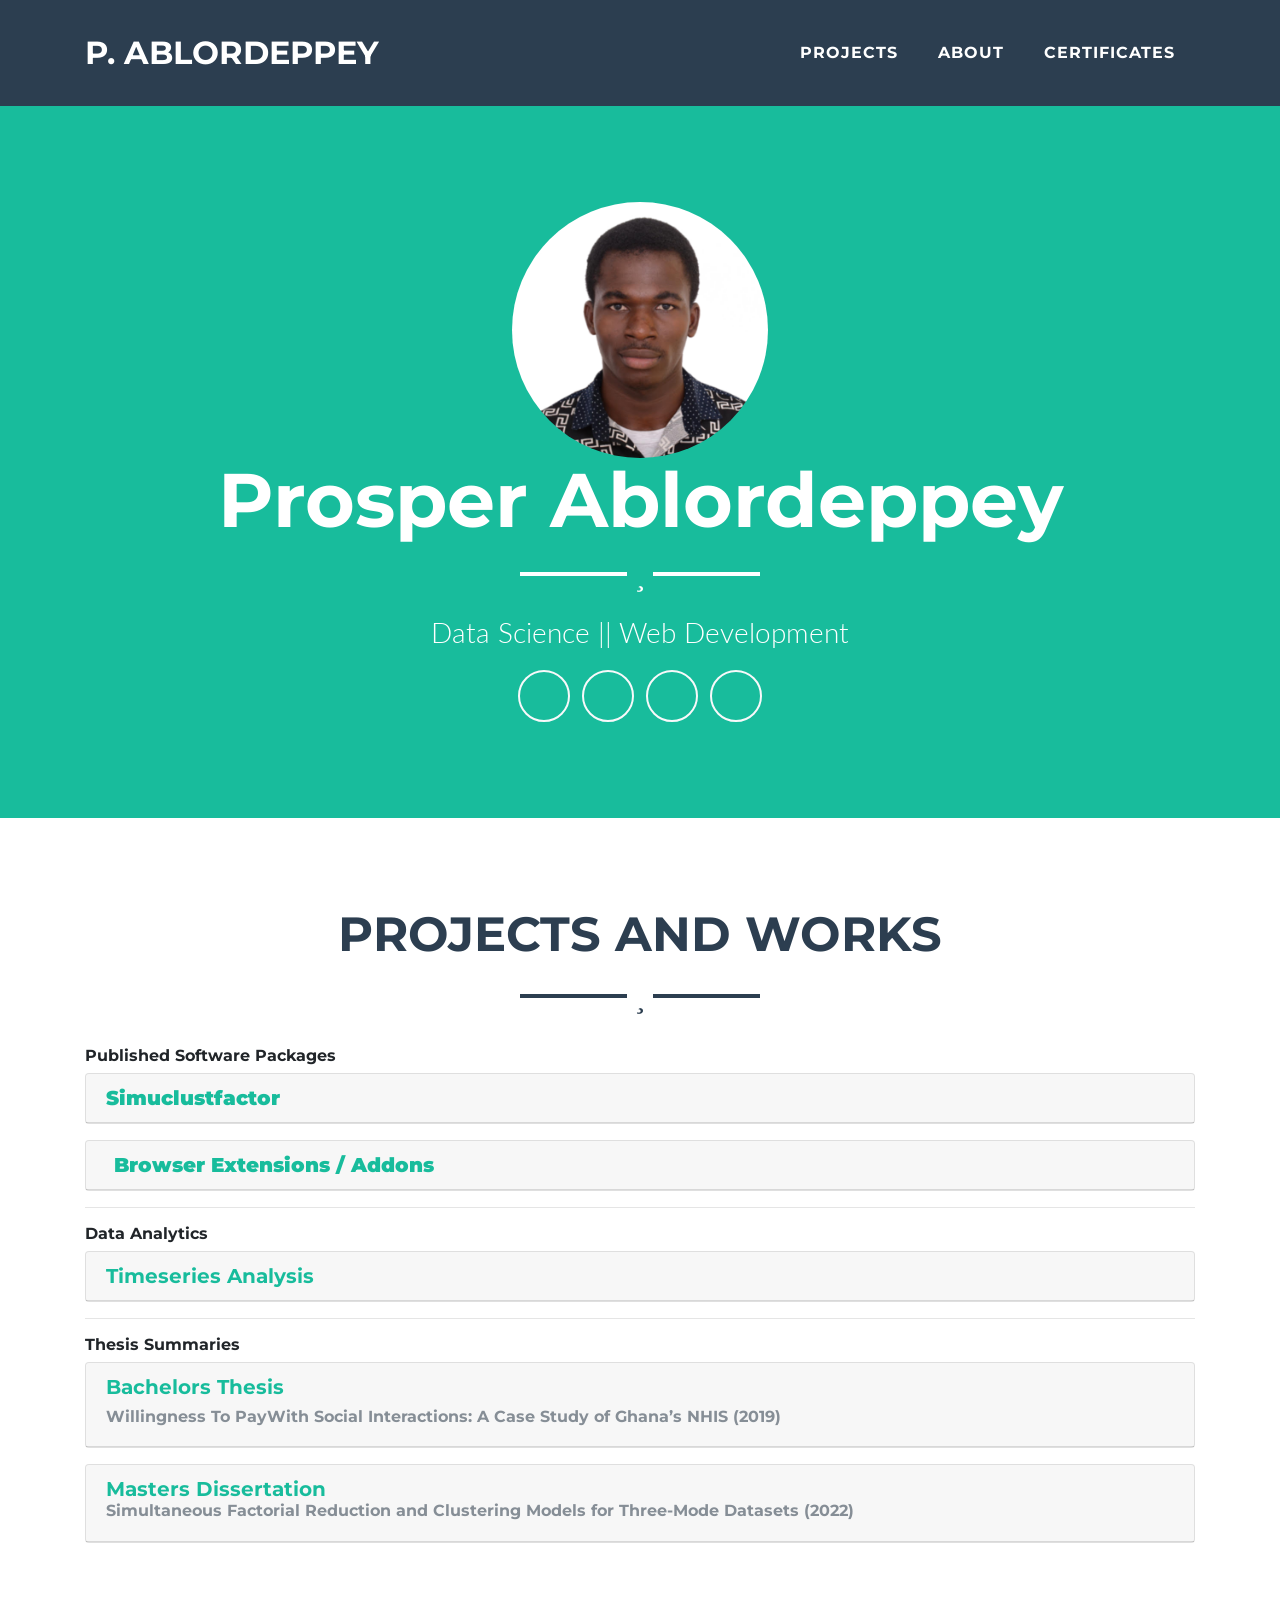
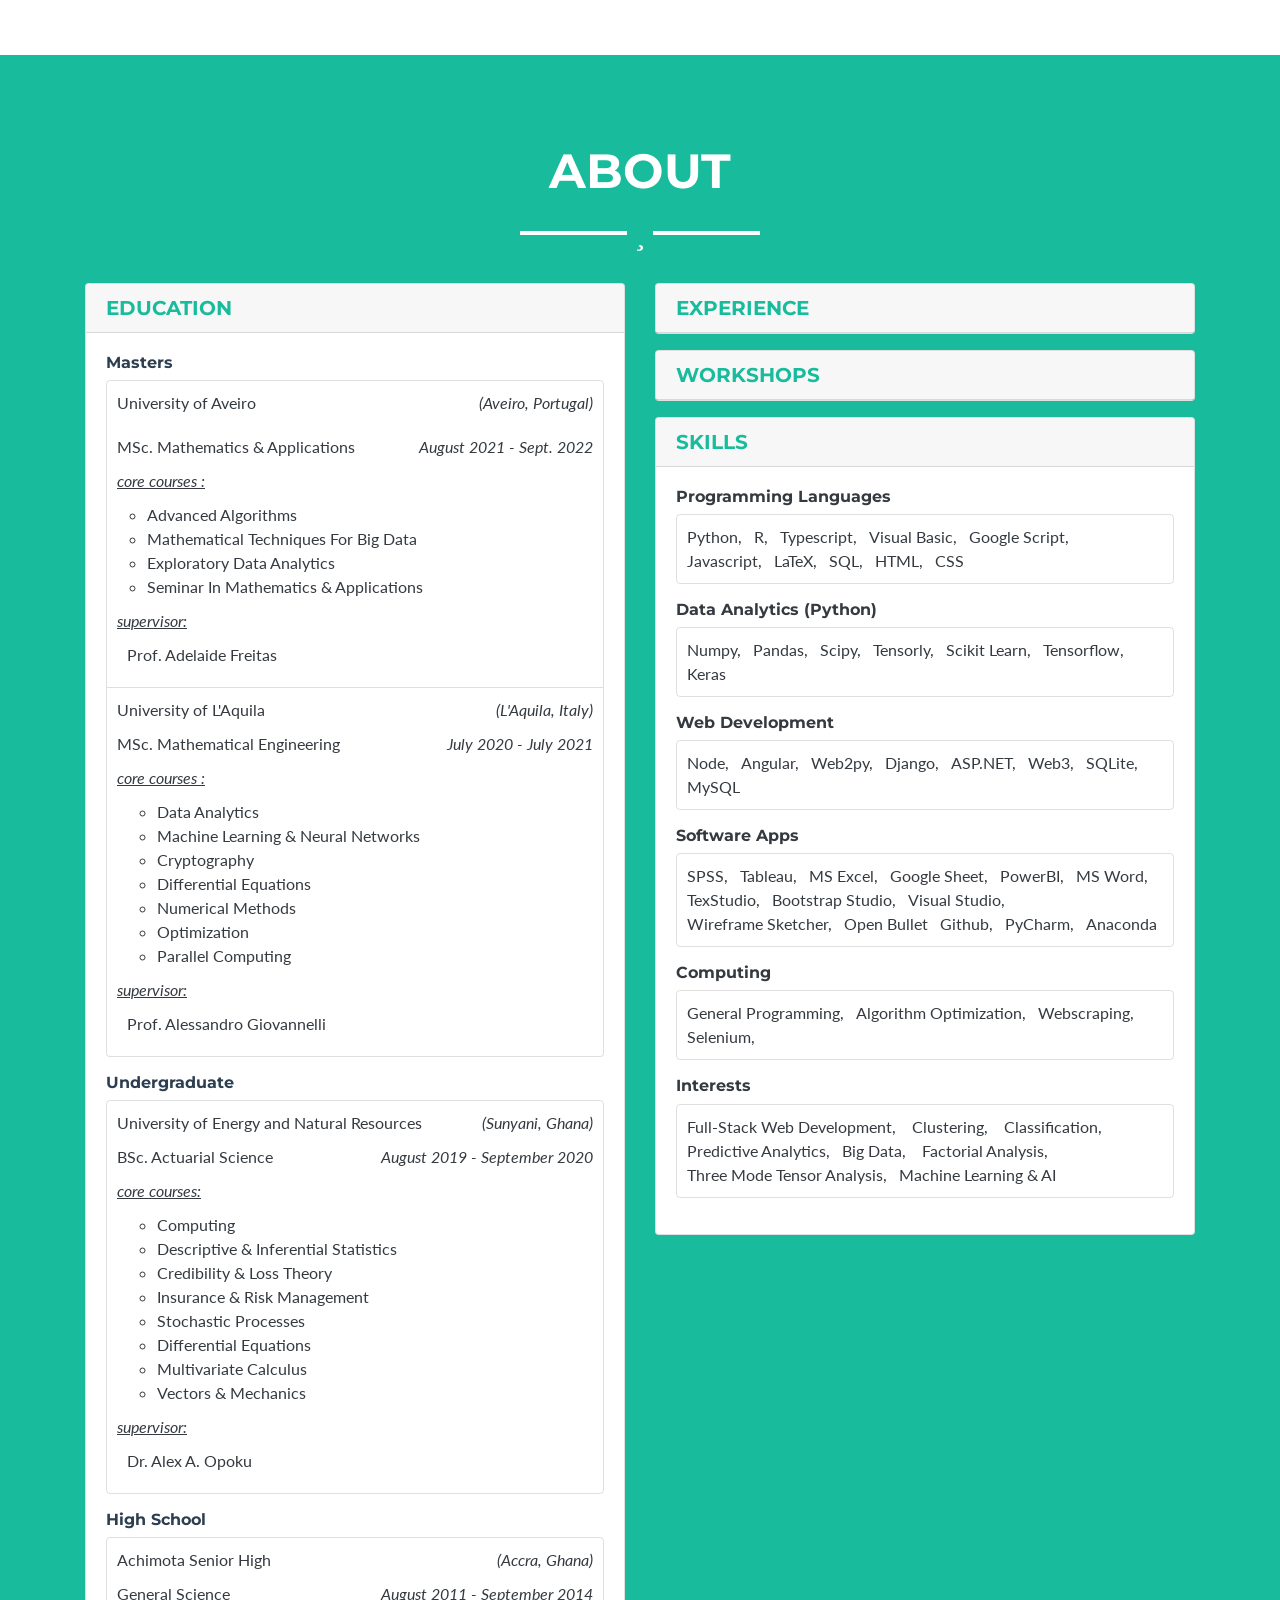
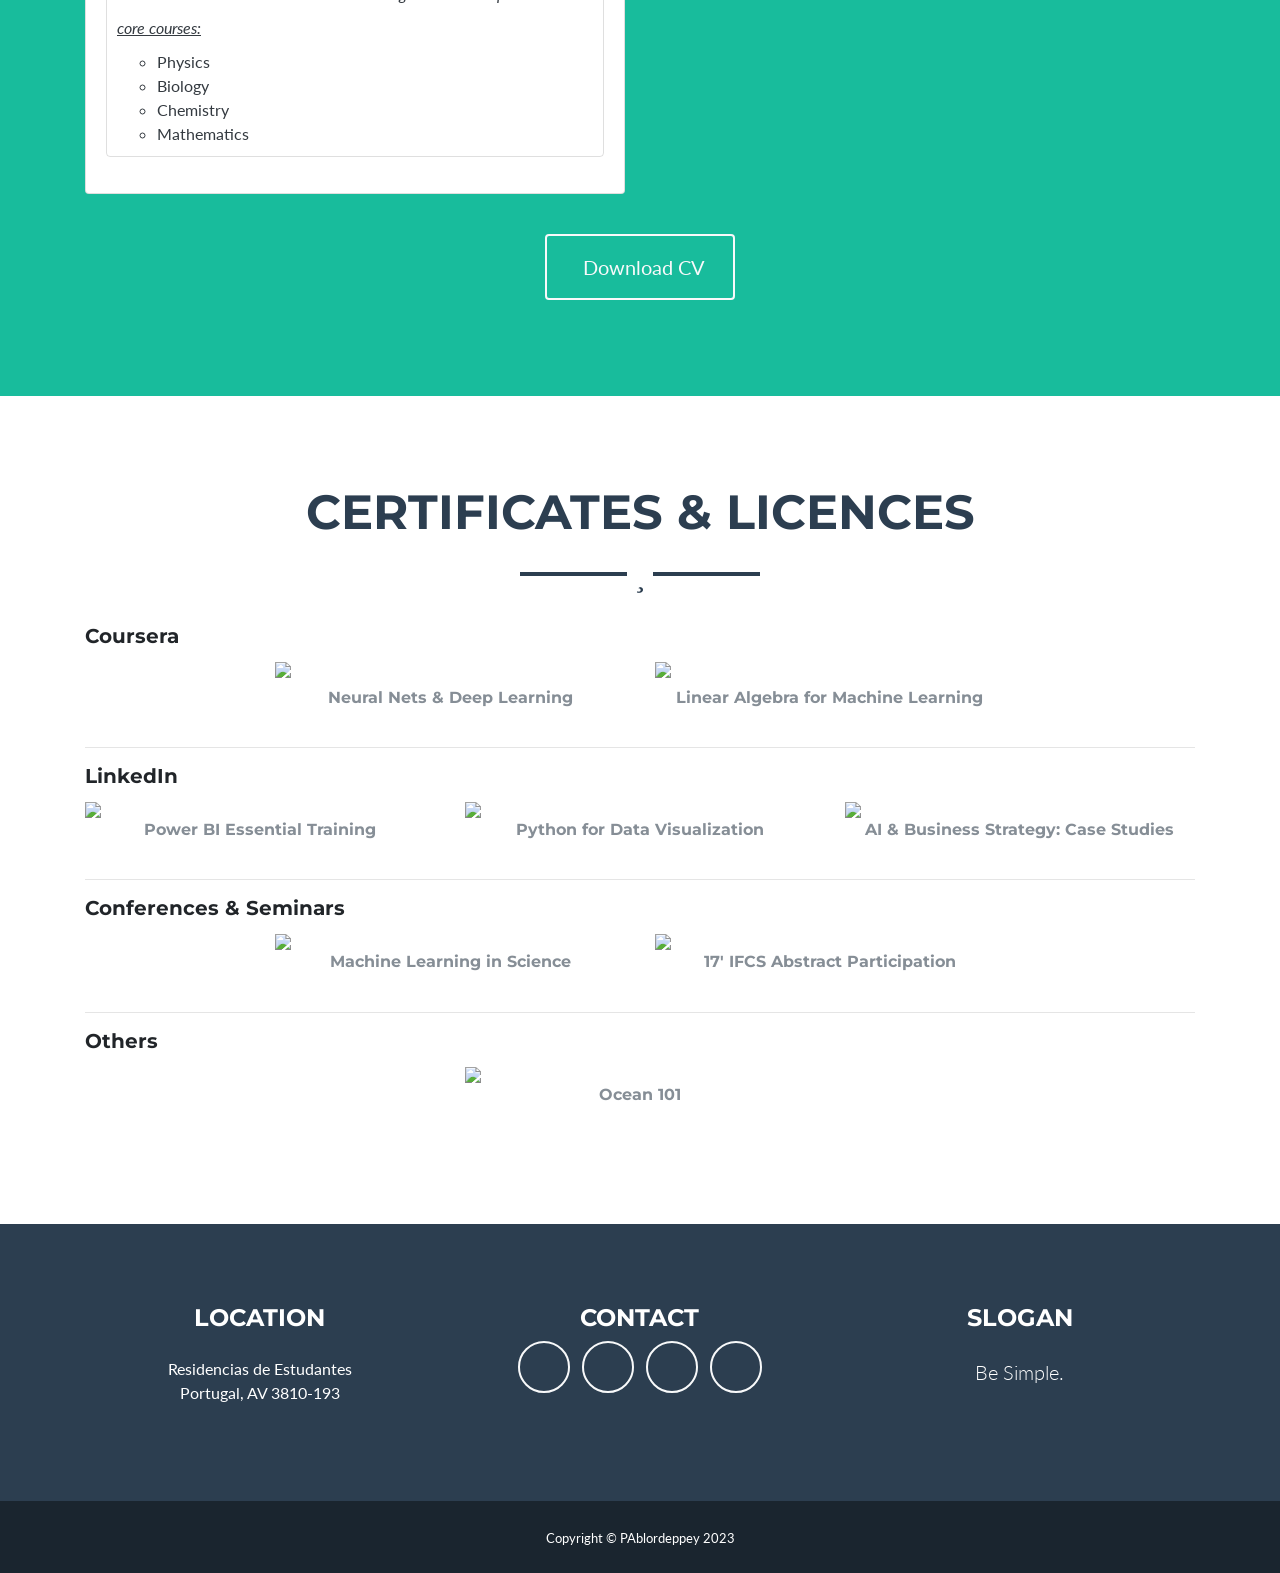
==== docs/index.html @ 934b68da "upd: published software packages" ====
<!DOCTYPE html>
<html>

<head>
    <meta charset="utf-8">
    <meta name="viewport" content="width=device-width, initial-scale=1.0, shrink-to-fit=no">
    <title>Prosper Ablordeppey</title>
    <meta name="google-site-verification" content="7BHkm_EluMorPndP0sNLq1JnyNYSDUM0aAJx8eoUqjM">
    <meta name="twitter:image" content="assets/img/profile-pic.jpg">
    <meta name="twitter:description" content="Check out my profile page for more information about me.">
    <meta name="description" content="Check out my profile page for more information about me.">
    <meta name="twitter:title" content="Prosper Ablordeppey">
    <meta property="og:image" content="assets/img/profile-pic.jpg">
    <link rel="icon" type="image/png" sizes="16x16" href="assets/img/favicons/16x16.png">
    <link rel="icon" type="image/png" sizes="32x32" href="assets/img/favicons/32x32.png">
    <link rel="stylesheet" href="assets/bootstrap/css/bootstrap.min.css">
    <link rel="stylesheet" href="https://fonts.googleapis.com/css?family=Montserrat:400,700">
    <link rel="stylesheet" href="https://fonts.googleapis.com/css?family=Lato:400,700,400italic,700italic">
    <link rel="stylesheet" href="assets/fonts/font-awesome.min.css">
</head>

<body id="page-top">
    <nav class="navbar navbar-light navbar-expand-lg fixed-top bg-secondary text-uppercase" id="mainNav">
        <div class="container"><a class="navbar-brand js-scroll-trigger" href="#page-top">P. ablordeppey</a><button
                data-toggle="collapse" data-target="#navbarResponsive"
                class="navbar-toggler text-white bg-primary navbar-toggler-right text-uppercase rounded"
                aria-controls="navbarResponsive" aria-expanded="false" aria-label="Toggle navigation"><i
                    class="fa fa-bars"></i></button>
            <div class="collapse navbar-collapse" id="navbarResponsive">
                <ul class="navbar-nav ml-auto">
                    <li class="nav-item mx-0 mx-lg-1"><a class="nav-link py-3 px-0 px-lg-3 rounded js-scroll-trigger"
                            href="#works_projects">projects</a></li>
                    <li class="nav-item mx-0 mx-lg-1"><a class="nav-link py-3 px-0 px-lg-3 rounded js-scroll-trigger"
                            href="#about">About</a></li>
                    <li class="nav-item mx-0 mx-lg-1"><a class="nav-link py-3 px-0 px-lg-3 rounded js-scroll-trigger"
                            href="#certificates_licences">Certificates</a></li>
                </ul>
            </div>
        </div>
    </nav>
    <header class="text-center text-white bg-primary masthead">
        <div class="container"><img class="flex-shrink-1" src="assets/img/profile-pic.jpg"
                style="border-radius: 155px;width: 256px;height: 256px;margin: 0px;">
            <h1 style="padding-top: 10px;">Prosper Ablordeppey</h1>
            <hr class="star-light">
            <h2 class="font-weight-light mb-0">Data Science || Web Development</h2>
            <ul class="list-inline" style="margin-bottom: 0px;margin-top: 20px;">
                <li class="list-inline-item"><a class="btn btn-outline-light text-center btn-social rounded-circle"
                        role="button" href="https://github.com/prablordeppey" target="_blank"><i
                            class="fa fa-github fa-fw"></i></a></li>
                <li class="list-inline-item"><a class="btn btn-outline-light text-center btn-social rounded-circle"
                        role="button" href="https://stackoverflow.com/users/11210111/prosper-ablordeppey"
                        target="_blank"><i class="fa fa-stack-overflow fa-fw"></i></a></li>
                <li class="list-inline-item"><a class="btn btn-outline-light text-center btn-social rounded-circle"
                        role="button" href="https://www.linkedin.com/in/prosper-ablordeppey-67665aa5/"
                        target="_blank"><i class="fa fa-linkedin-square fa-fw"></i></a></li>
                <li class="list-inline-item"><a class="btn btn-outline-light text-center btn-social rounded-circle"
                        role="button" href="https://wa.me/+233539419091" target="_blank"><i
                            class="fa fa-whatsapp fa-fw"></i></a></li>
            </ul>
        </div>
    </header>
    <section id="works_projects" class="works_projects">
        <div class="container">
            <h2 class="text-uppercase text-center text-secondary">Projects and works</h2>
            <hr class="star-dark mb-5">
            <div>
                <h6>Published Software Packages</h6>
                <div role="tablist" id="published-software-packages">
                    <div class="card mb-3">
                        <div class="card-header" role="tab">
                            <h5 class="mb-0"><a data-toggle="collapse" aria-expanded="false"
                                    aria-controls="published-software-packages .item-1"
                                    href="#published-software-packages .item-1"><strong>Simuclustfactor</strong><br></a>
                            </h5>
                        </div>
                        <div class="collapse item-1" role="tabpanel" data-parent="#published-software-packages">
                            <div class="card-body">
                                <div class="row" style="height: auto;width: auto;">
                                    <div class="col">
                                        <p class="text-justify">The package implements two iterative techniques called
                                            T3Clus and 3Fkmeans, aimed at simultaneously clustering objects and a
                                            factorial dimensionality reduction of variables and occasions on three-mode
                                            datasets developed by
                                            \(\href{https://doi.org/10.1007/s00357-007-0006-x}{\text{Vichi et. al}}\) in
                                            2007. Also, we provide a convex combination of these two simultaneous
                                            procedures called CT3Clus and based on a hyperparameter \(\alpha\) (\(\alpha
                                            \in [0,1]\), with 3FKMeans for \(\alpha=0\) and T3Clus for \(\alpha=1\)) was
                                            also developed in
                                            \(\href{https://doi.org/10.1007/s00357-007-0006-x}{\text{Vichi et. al}}\).
                                            Furthermore, we implemented the traditional tandem procedures of T3Clus
                                            (TWCFTA) and 3FKMeans (TWFCTA) for sequential clustering-factorial
                                            decomposition (TWCFTA), and vice-versa (TWFCTA) proposed by
                                            \(\href{https://doi.org/10.1007/978-3-642-79999-0_1}{\text{P. Arabie and L.
                                            Hubert}}\) in 1996.<br></p>
                                    </div>
                                    <div class="col">
                                        <div class="table-responsive">
                                            <table class="table">
                                                <thead>
                                                    <tr>
                                                        <th>source codes</th>
                                                        <th>publication</th>
                                                    </tr>
                                                </thead>
                                                <tbody>
                                                    <tr>
                                                        <td><a href="https://github.com/prablordeppey/simuclustfactor-python"
                                                                target="_blank">Python (Github)</a></td>
                                                        <td><a href="https://pypi.org/project/simuclustfactor/"
                                                                target="_blank">PyPI</a></td>
                                                    </tr>
                                                    <tr>
                                                        <td><a href="https://github.com/prablordeppey/simuclustfactor-r"
                                                                target="_blank">R (Github)</a></td>
                                                        <td><a href="https://cran.r-project.org/web/packages/simuclustfactor/index.html"
                                                                target="_blank">R-CRAN</a></td>
                                                    </tr>
                                                </tbody>
                                            </table>
                                        </div>
                                    </div>
                                </div>
                            </div>
                        </div>
                    </div>
                    <div class="card mb-3">
                        <div class="card-header" role="tab">
                            <h5 class="mb-0">
                                <a data-toggle="collapse" aria-expanded="false"
                                    aria-controls="published-software-packages-addons .item-2"
                                    href="#published-software-packages .item-2">
                                    <strong><i class="fa fa-plug mr-2"></i>Browser Extensions / Addons</strong>
                                </a>
                            </h5>
                        </div>
                        <div class="collapse item-2" role="tabpanel" data-parent="#published-software-packages"
                            id="published-software-packages-addons .item-2">
                            <div class="card-body">
                                <div class="row" style="height: auto;width: auto;">
                                    <!-- Branding and Technical Description -->
                                    <div class="col-lg-7">
                                        <p class="text-justify">
                                            As the creator of <strong>The Addon Forge</strong>, I design and develop
                                            high‑performance browser extensions focused on web automation, productivity
                                            enhancement, and media extraction. The brand emphasizes clean engineering,
                                            user‑centered design, and seamless cross‑browser compatibility.
                                        </p>

                                        <p class="text-justify">
                                            My published extensions enable efficient downloading of product videos and
                                            media assets from major e‑commerce platforms such as Alibaba and AliExpress,
                                            with upcoming releases expanding into YouTube media extraction and
                                            additional workflow optimization tools. All extensions are actively
                                            maintained, performance‑optimized, and built using modern JavaScript and
                                            WebExtension APIs.
                                        </p>

                                        <div class="mt-3 p-3 bg-light rounded">
                                            <h6 class="text-secondary text-uppercase">Core Technical Highlights</h6>
                                            <ul class="mb-0">
                                                <li>Native WebExtension API compatibility (Chrome, Firefox, Edge)</li>
                                                <li>Optimized DOM parsing for high‑volume product pages</li>
                                                <li>Secure media detection using request interception and content
                                                    scripts</li>
                                                <li>Lightweight architecture ensuring minimal browser overhead</li>
                                                <li>Planned support for audio/video transcoding for YouTube downloader
                                                </li>
                                            </ul>
                                        </div>
                                    </div>

                                    <!-- Table of Published and Upcoming Tools -->
                                    <div class="col-lg-5 mt-4 mt-lg-0">
                                        <div class="table-responsive">
                                            <table class="table table-bordered table-striped">
                                                <thead class="thead-dark">
                                                    <tr>
                                                        <th><i class="fa fa-code mr-1"></i>Source Codes</th>
                                                        <th><i class="fa fa-cloud-upload mr-1"></i>Publication</th>
                                                    </tr>
                                                </thead>
                                                <tbody>

                                                    <!-- Alibaba -->
                                                    <tr>
                                                        <td>
                                                            <a href="https://github.com/theaddonforge/alibaba-media-downloader"
                                                                target="_blank">
                                                                Alibaba Media Downloader
                                                            </a>
                                                        </td>
                                                        <td>
                                                            <a href="https://chromewebstore.google.com/detail/alibaba-media-downloader/opbecmocliofeeooopdodcneelbconmp?authuser=0&hl=en-GB"
                                                                target="_blank">Chrome Web Store</a><br>
                                                            <a href="https://addons.mozilla.org/en-US/firefox/addon/alibaba-media-downloader-pro/"
                                                                target="_blank">Firefox
                                                                Add‑ons</a>
                                                        </td>
                                                    </tr>

                                                    <!-- AliExpress -->
                                                    <tr>
                                                        <td>
                                                            <a href="https://github.com/theaddonforge/aliexpress-media-downloader"
                                                                target="_blank">
                                                                AliExpress Media Downloader
                                                            </a>
                                                        </td>
                                                        <td>
                                                            <a href="https://chromewebstore.google.com/detail/aliexpress-media-downloader/opbecmocliofeeooopdodcneelbconmp?authuser=0&hl=en-GB"
                                                                target="_blank">Chrome Web Store</a><br>
                                                            <a href="https://addons.mozilla.org/en-US/firefox/addon/aliexpress-media-downloader-pro/"
                                                                target="_blank">Firefox
                                                                Add‑ons</a>
                                                        </td>
                                                    </tr>

                                                    <!-- YouTube Channel -->
                                                    <tr>
                                                        <td>
                                                            <a href="https://www.youtube.com/@theaddonforge"
                                                                target="_blank">
                                                                The Addon Forge YouTube Channel
                                                            </a>
                                                        </td>
                                                        <td>
                                                            Tutorials, Demonstrations, Release Notes </td>
                                                    </tr>

                                                    <!-- YouTube Music Downloader -->
                                                    <tr>
                                                        <td>
                                                            <a href="https://github.com/theaddonforge/youtube-music-downloader"
                                                                target="_blank">
                                                                YouTube Music Video Downloader
                                                            </a>
                                                        </td>
                                                        <td>
                                                            <span class="badge badge-warning p-2">Upcoming
                                                                Release</span>
                                                        </td>
                                                    </tr>

                                                </tbody>
                                            </table>
                                        </div>
                                    </div>

                                </div>
                            </div>
                        </div>
                    </div>
                </div>
            </div>
            <hr>
            <div>
                <h6>Data Analytics</h6>
                <div role="tablist" id="data-analytics-timeseries">
                    <div class="card mb-3">
                        <div class="card-header" role="tab">
                            <h5 class="mb-0"><a data-toggle="collapse" aria-expanded="false"
                                    aria-controls="data-analytics-timeseries .item-1"
                                    href="#data-analytics-timeseries .item-1">Timeseries Analysis</a></h5>
                        </div>
                        <div class="collapse item-1" role="tabpanel" data-parent="#data-analytics-timeseries">
                            <div class="card-body">
                                <div>
                                    <ul class="list-group">
                                        <li class="list-group-item">
                                            <h6 class="text-muted">Exploratory Data Analysis<br></h6>
                                            <ul>
                                                <li><a href="https://www.kaggle.com/prosperablordeppey/us-icecream-production-eda"
                                                        target="_blank">US Ice-cream Production</a></li>
                                            </ul>
                                            <ul>
                                                <li><a href="https://www.kaggle.com/prosperablordeppey/olympics-data-analytics"
                                                        target="_blank">Olympics 1865-2016</a></li>
                                            </ul>
                                        </li>
                                        <li class="list-group-item">
                                            <h6 class="text-muted">Components Decomposition<br></h6>
                                            <ul>
                                                <li><a href="https://www.kaggle.com/code/prosperablordeppey/us-icecream-decomposition"
                                                        target="_blank">US Ice-cream Production</a></li>
                                            </ul>
                                        </li>
                                        <li class="list-group-item">
                                            <h6 class="text-muted">Forecasting</h6>
                                            <ul>
                                                <li><a href="#">US Icecream Production</a></li>
                                            </ul>
                                        </li>
                                    </ul>
                                </div>
                            </div>
                        </div>
                    </div>
                </div>
            </div>
            <hr>
            <div>
                <h6>Thesis Summaries</h6>
                <div role="tablist" id="accordion-1">
                    <div class="card mb-3">
                        <div class="card-header" role="tab">
                            <h5 class="mb-0"><a data-toggle="collapse" aria-expanded="false"
                                    aria-controls="accordion-1 .item-1" href="#accordion-1 .item-1">Bachelors Thesis<h6>
                                    </h6>
                                    <h6 class="text-muted mb-2">Willingness To PayWith Social Interactions: A Case Study
                                        of Ghana’s NHIS (2019)</h6>
                                </a></h5>
                        </div>
                        <div class="collapse item-1" role="tabpanel" data-parent="#accordion-1">
                            <div class="card-body">
                                <p class="card-text" style="text-align: justify;">In this study, we conducted a case
                                    study on improving the National Health Insurance Scheme (NHIS) coverage in the
                                    Sunyani municipality. We used the Contingent Valuation Method (CVM), a technique for
                                    estimating the Willingness To Pay (WTP) for non-market goods, to determine
                                    individuals' willingness to pay for an extension of NHIS coverage. We also employed
                                    Binary Logit Regression analysis to identify factors that influence individuals'
                                    decisions to pay for an improved NHIS, and included a social interaction term in the
                                    model to measure the impact of other individuals' views on an individual's decision.
                                    Our research results showed that a majority of NHIS holders who purchase additional
                                    drugs when visiting a health facility were willing to pay for an extension of NHIS
                                    coverage. The most costly medical conditions for which respondents usually purchased
                                    additional drugs and were willing to pay an additional premium for inclusion in NHIS
                                    coverage were rehabilitation conditions (such as vision, hearing, and dental
                                    issues), cancer, and heart-related surgeries. On average, respondents were willing
                                    to pay no more than GH₵30.00 per year to cover these conditions. We recommended that
                                    policymakers or planners consider income, gender, and level of education when making
                                    NHIS coverage improvement decisions, as these variables were found to be the most
                                    significant in our model.<br></p>
                                <div><a href="https://www.linkedin.com/in/sarah-yeboah-manu/?originalSubdomain=uk"
                                        target="_blank" style="margin-right: 10px;">Team Member</a><a
                                        href="https://uenr.edu.gh/staff/alex-akwasi-opoku/" target="_blank"
                                        style="margin-right: 10px">Supervisor</a><a
                                        href="https://drive.google.com/uc?export=download&amp;id=1_JjvE6nDgbajILoT9UfdbUGPGIIoNYSP"
                                        target="_parent" style="margin-left: 0px;">File</a></div>
                            </div>
                        </div>
                    </div>
                    <div class="card mb-3">
                        <div class="card-header" role="tab">
                            <h5 class="mb-0"><a data-toggle="collapse" aria-expanded="false"
                                    aria-controls="accordion-1 .item-2" href="#accordion-1 .item-2">Masters Dissertation
                                    <h6 class="text-muted mb-2">Simultaneous Factorial Reduction and Clustering Models
                                        for Three-Mode Datasets (2022)<br></h6>
                                </a></h5>
                        </div>
                        <div class="collapse item-2" role="tabpanel" data-parent="#accordion-1">
                            <div class="card-body">
                                <p class="card-text" style="text-align: justify;">In this work, we developed and
                                    implemented five models, TWCFTA, TWFCTA, T3Clus, 3FKMeans, and CT3Clus, in the
                                    simuclustfactor packages in Python and R for the analysis of three-mode datasets.
                                    These models were proposed by
                                    \(\href{https://doi.org/10.1007/s00357-007-0006-x}{\text{Vichi et al.}}\) in 2007 as
                                    an alternative to traditional tandem models for simultaneously clustering objects
                                    and reducing the dimensionality of variables and occasions in three-mode datasets.
                                    T3Clus and 3Fkmeans are iterative techniques that apply the Tucker2 algorithm and
                                    K-means algorithm sequentially, while CT3Clus is a convex combination of these two
                                    methods with a hyperparameter alpha \((0 \leq \alpha \leq 1)\) that allows for the
                                    interpolation between the two. In contrast, tandem analysis only involves the
                                    sequential application of clustering and factorial methodologies. We tested these
                                    simultaneous models on synthetic and real datasets and found that they produced more
                                    well-separated clusters with higher cohesion within clusters, and were better at
                                    recovering object-cluster, variable/occasion-factor associations compared to the
                                    tandem models. The best results in terms of well-separated clusters with high
                                    cohesion within the clusters were obtained when the factorial analysis was
                                    prioritized, minimizing the within-cluster deviation of the component scores (i.e.
                                    WSS in the reduced space).<br></p>
                                <div><a href="https://www.ua.pt/pt/p/10310341" target="_blank"
                                        style="margin-right: 10px;">UA Supervisor</a><a
                                        href="https://www.disim.univaq.it/AlessandroGiovannelli" target="_blank"
                                        style="margin-right: 10px;">AQ Supervisor</a><a
                                        href="https://drive.google.com/uc?export=download&amp;id=1eJhpOVfNRimNqyYsYhewI2EMTD7rLQPf"
                                        target="_parent" style="margin-left: 0px;">File</a></div>
                            </div>
                        </div>
                    </div>
                </div>
            </div>
        </div>
    </section>
    <section class="text-white bg-primary mb-0" id="about">
        <div class="container">
            <h2 class="text-uppercase text-center text-white">About</h2>
            <hr class="star-light mb-5">
            <div class="row">
                <div class="col-12 col-lg-6">
                    <div role="tablist" id="accordion-3">
                        <div class="card mb-3">
                            <div class="card-header" role="tab">
                                <h5 class="mb-0"><a data-toggle="collapse" aria-expanded="true"
                                        aria-controls="accordion-3 .item-1" href="#accordion-3 .item-1">EDUCATION</a>
                                </h5>
                            </div>
                            <div class="collapse show item-1" role="tabpanel" data-parent="#accordion-3">
                                <div class="card-body">
                                    <div class="mb-3">
                                        <h6 class="text-secondary mb-2">Masters</h6>
                                        <ul class="list-group">
                                            <li class="list-group-item" style="background: transparent;padding: 0px;">
                                                <div style="padding: 10px;">
                                                    <div class="row">
                                                        <div class="col-12 col-sm-8">
                                                            <p class="text-dark" style="margin: 0px;">University of
                                                                Aveiro</p>
                                                        </div>
                                                        <div class="col d-sm-flex justify-content-sm-end">
                                                            <p class="text-dark"
                                                                style="margin: 0px;font-style: italic;">(Aveiro,
                                                                Portugal)</p>
                                                        </div>
                                                    </div>
                                                </div>
                                                <div style="padding: 10px;">
                                                    <div class="row">
                                                        <div class="col-12 col-sm-7">
                                                            <p class="text-dark" style="margin: 0px;">MSc. Mathematics
                                                                &amp; Applications</p>
                                                        </div>
                                                        <div class="col d-sm-flex justify-content-sm-end">
                                                            <p class="text-dark" style="margin: 0px;"><em>August 2021 -
                                                                    Sept. 2022</em></p>
                                                        </div>
                                                    </div>
                                                </div>
                                                <div>
                                                    <p class="text-dark" style="margin-bottom: 0px;margin-left: 10px;">
                                                        <em><span style="text-decoration: underline;">core courses
                                                                :</span></em>
                                                    </p>
                                                    <ul style="padding-top: 10px;">
                                                        <li class="text-dark">Advanced Algorithms</li>
                                                        <li class="text-dark">Mathematical Techniques For Big Data</li>
                                                        <li class="text-dark">Exploratory Data Analytics</li>
                                                        <li class="text-dark">Seminar In Mathematics &amp; Applications
                                                        </li>
                                                    </ul>
                                                </div>
                                                <div style="padding: 10px;">
                                                    <p class="text-dark" style="margin: 0px;"><em><span
                                                                style="text-decoration: underline;">supervisor:</span></em>
                                                    </p>
                                                    <div style="padding: 10px;"><a class="text-dark"
                                                            href="https://www.ua.pt/pt/p/10310341" target="_blank">Prof.
                                                            Adelaide Freitas</a></div>
                                                </div>
                                            </li>
                                            <li class="list-group-item" style="background: transparent;padding: 0px;">
                                                <div style="padding: 10px;">
                                                    <div class="row">
                                                        <div class="col-12 col-sm-8">
                                                            <p class="text-dark" style="margin: 0px;">University of
                                                                L'Aquila</p>
                                                        </div>
                                                        <div class="col d-sm-flex justify-content-sm-end">
                                                            <p class="text-dark"
                                                                style="margin: 0px;font-style: italic;">(L'Aquila,
                                                                Italy)</p>
                                                        </div>
                                                    </div>
                                                </div>
                                                <div style="padding: 10px;padding-top: 0px;">
                                                    <div class="row">
                                                        <div class="col-12 col-sm-7">
                                                            <p class="text-dark" style="margin: 0px;">MSc. Mathematical
                                                                Engineering</p>
                                                        </div>
                                                        <div class="col d-sm-flex justify-content-sm-end">
                                                            <p class="text-dark" style="margin: 0px;"><em>July 2020 -
                                                                    July 2021</em></p>
                                                        </div>
                                                    </div>
                                                </div>
                                                <div class="text-left" style="padding: 10px;padding-top: 0px;">
                                                    <p class="text-dark" style="margin-bottom: 0px;"><em><span
                                                                style="text-decoration: underline;">core courses
                                                                :</span></em></p>
                                                    <ul style="padding-top: 10px;">
                                                        <li class="text-dark">Data Analytics</li>
                                                        <li class="text-dark">Machine Learning &amp; Neural Networks
                                                        </li>
                                                        <li class="text-dark">Cryptography</li>
                                                        <li class="text-dark">Differential Equations</li>
                                                        <li class="text-dark">Numerical Methods</li>
                                                        <li class="text-dark">Optimization</li>
                                                        <li class="text-dark">Parallel Computing</li>
                                                    </ul>
                                                </div>
                                                <div style="padding: 10px;padding-top: 0px;">
                                                    <p class="text-dark" style="margin-bottom: 0px;"><em><span
                                                                style="text-decoration: underline;">supervisor:</span></em>
                                                    </p>
                                                    <div style="padding:10px"><a class="text-dark"
                                                            href="https://sites.lafayette.edu/giovannelli/"
                                                            target="_blank">Prof. Alessandro Giovannelli</a></div>
                                                </div>
                                            </li>
                                        </ul>
                                    </div>
                                    <div class="mb-3">
                                        <h6 class="text-secondary mb-2"
                                            style="color: var(--secondary);background: transparent;">Undergraduate</h6>
                                        <ul class="list-group">
                                            <li class="list-group-item" style="background: transparent;padding: 0px;">
                                                <div style="padding: 10px;">
                                                    <div class="row">
                                                        <div class="col-12 col-sm-8">
                                                            <p class="text-dark" style="margin: 0px;">University of
                                                                Energy and Natural Resources<br></p>
                                                        </div>
                                                        <div class="col d-sm-flex justify-content-sm-end">
                                                            <p class="text-dark"
                                                                style="font-style: italic;margin: 0px;">(Sunyani, Ghana)
                                                            </p>
                                                        </div>
                                                    </div>
                                                </div>
                                                <div style="padding: 10px;padding-top: 0px;">
                                                    <div class="row">
                                                        <div class="col-12 col-sm-6">
                                                            <p class="text-dark" style="margin: 0px;">BSc. Actuarial
                                                                Science</p>
                                                        </div>
                                                        <div class="col d-sm-flex justify-content-sm-end">
                                                            <p class="text-dark" style="margin: 0px;"><em>August 2019 -
                                                                    September 2020</em></p>
                                                        </div>
                                                    </div>
                                                </div>
                                                <div class="text-left" style="padding: 10px;padding-top: 0px;">
                                                    <p class="text-dark" style="margin: 0px;"><em><span
                                                                style="text-decoration: underline;">core
                                                                courses:</span></em></p>
                                                    <ul style="padding-top: 10px;">
                                                        <li class="text-dark">Computing</li>
                                                        <li class="text-dark">Descriptive &amp; Inferential
                                                            Statistics&nbsp;</li>
                                                        <li class="text-dark">Credibility &amp; Loss Theory</li>
                                                        <li class="text-dark">Insurance &amp; Risk Management</li>
                                                        <li class="text-dark">Stochastic Processes</li>
                                                        <li class="text-dark">Differential Equations</li>
                                                        <li class="text-dark">Multivariate Calculus</li>
                                                        <li class="text-dark">Vectors &amp; Mechanics</li>
                                                    </ul>
                                                </div>
                                                <div style="padding: 10px;padding-top: 0px;">
                                                    <p class="text-dark" style="margin: 0px;"><em><span
                                                                style="text-decoration: underline;">supervisor:</span></em>
                                                    </p>
                                                    <div style="padding: 10px;"><a class="text-dark"
                                                            href="https://uenr.edu.gh/staff/alex-akwasi-opoku/"
                                                            target="_blank">Dr. Alex A. Opoku</a></div>
                                                </div>
                                            </li>
                                        </ul>
                                    </div>
                                    <div class="mb-3">
                                        <h6 class="text-secondary mb-2"
                                            style="color: var(--secondary);background: transparent;">High School</h6>
                                        <ul class="list-group">
                                            <li class="list-group-item" style="background: transparent;padding: 0px;">
                                                <div style="padding: 10px;">
                                                    <div class="row">
                                                        <div class="col-12 col-sm-8">
                                                            <p class="text-dark" style="margin: 0px;">Achimota Senior
                                                                High</p>
                                                        </div>
                                                        <div class="col d-sm-flex justify-content-sm-end">
                                                            <p class="text-dark"
                                                                style="margin: 0px;font-style: italic;">(Accra, Ghana)
                                                            </p>
                                                        </div>
                                                    </div>
                                                </div>
                                                <div style="padding: 10px;padding-top: 0px;">
                                                    <div class="row">
                                                        <div class="col-12 col-sm-6">
                                                            <p class="text-dark" style="margin: 0px;">General Science
                                                            </p>
                                                        </div>
                                                        <div class="col d-sm-flex justify-content-sm-end">
                                                            <p class="text-dark"
                                                                style="margin: 0px;margin-bottom: 0px;"><em>August 2011
                                                                    - September 2014</em></p>
                                                        </div>
                                                    </div>
                                                </div>
                                                <div style="padding: 10px;padding-top: 0px;">
                                                    <p class="text-dark" style="margin-bottom: 0px"><em><span
                                                                style="text-decoration: underline;">core
                                                                courses:</span></em></p>
                                                    <ul style="padding-top: 10px;">
                                                        <li class="text-dark">Physics</li>
                                                        <li class="text-dark">Biology</li>
                                                        <li class="text-dark">Chemistry</li>
                                                        <li class="text-dark">Mathematics</li>
                                                    </ul>
                                                </div>
                                            </li>
                                        </ul>
                                    </div>
                                </div>
                            </div>
                        </div>
                    </div>
                </div>
                <div class="col">
                    <div role="tablist" id="accordion-4">
                        <div class="card mb-3">
                            <div class="card-header" role="tab">
                                <h5 class="mb-0"><a data-toggle="collapse" aria-expanded="false"
                                        aria-controls="accordion-4 .item-1" href="#accordion-4 .item-1">EXPERIENCE</a>
                                </h5>
                            </div>
                            <div class="collapse item-1" role="tabpanel" data-parent="#accordion-4">
                                <div class="card-body">
                                    <div class="mb-3">
                                        <h6 class="text-dark mb-2" style="background: transparent;">Python Software
                                            Foundation</h6>
                                        <ul class="list-group">
                                            <li class="list-group-item" style="background: transparent;padding: 0px;">
                                                <div style="padding: 10px;">
                                                    <div class="row">
                                                        <div class="col-12 col-sm-8">
                                                            <p class="text-dark" style="margin: 0px;">Python Software
                                                                Foundation (PSF)</p>
                                                        </div>
                                                        <div class="col d-sm-flex justify-content-sm-end"
                                                            style="font-style: italic;">
                                                            <p class="text-dark" style="margin: 0px;">(Sunyani, Ghana)
                                                            </p>
                                                        </div>
                                                    </div>
                                                </div>
                                                <div style="padding: 10px;padding-top: 0px;">
                                                    <div class="row">
                                                        <div class="col-12 col-sm-8">
                                                            <p class="text-dark" style="margin: 0px;">Team Lead</p>
                                                        </div>
                                                        <div class="col d-sm-flex justify-content-sm-end">
                                                            <p class="text-dark" style="margin: 0px;"><em>June 2019 -
                                                                    Date</em></p>
                                                        </div>
                                                    </div>
                                                </div>
                                                <div class="text-left" style="padding: 10px;padding-top: 0px;">
                                                    <p class="text-dark" style="margin: 0px;"><em><span
                                                                style="text-decoration: underline;">core
                                                                activities:</span></em></p>
                                                    <ul style="padding-top: 10px;">
                                                        <li class="text-dark">Web2py and Django.<br></li>
                                                        <li class="text-dark">TKinter desktop app dev.</li>
                                                        <li class="text-dark">Data Analytics (Numpy, Pandas,
                                                            ScikitLearn)</li>
                                                        <li class="text-dark">Neural Nets (Tensorflow, Keras)</li>
                                                        <li class="text-dark">Front-end development (HTML,
                                                            CSS,&nbsp;Javascript, Bootstrap)</li>
                                                    </ul>
                                                </div>
                                            </li>
                                        </ul>
                                    </div>
                                    <div class="mb-3">
                                        <h6 class="text-dark mb-2" style="background: transparent;">National Service
                                        </h6>
                                        <ul class="list-group">
                                            <li class="list-group-item" style="background: transparent;padding: 0px;">
                                                <div style="padding: 10px;">
                                                    <div class="row">
                                                        <div class="col-12 col-sm-8">
                                                            <p class="text-dark" style="margin: 0px;">University of
                                                                Energy &amp; Natural Resources</p>
                                                        </div>
                                                        <div class="col d-sm-flex justify-content-sm-end"
                                                            style="font-style: italic;">
                                                            <p class="text-dark" style="margin: 0px;">(Sunyani, Ghana)
                                                            </p>
                                                        </div>
                                                    </div>
                                                </div>
                                                <div style="padding: 10px;padding-top: 0px;">
                                                    <div class="row">
                                                        <div class="col-12 col-sm-5">
                                                            <p class="text-dark" style="margin: 0px;">Teaching Assistant
                                                            </p>
                                                        </div>
                                                        <div class="col d-sm-flex justify-content-sm-end">
                                                            <p class="text-dark"
                                                                style="margin: 0px;margin-bottom: 0px;"><em>September
                                                                    2019 - September 2020</em></p>
                                                        </div>
                                                    </div>
                                                </div>
                                                <div class="text-left" style="padding: 10px;padding-top: 0px;">
                                                    <p class="text-dark" style="margin: 0px;"><em><span
                                                                style="text-decoration: underline;">core
                                                                activities:</span></em></p>
                                                    <ul style="padding-top: 10px;">
                                                        <li class="text-dark">Provide general assistance and support for
                                                            my lecturer.</li>
                                                        <li class="text-dark">Assist in assessments of students,
                                                            invigilation of quizzes and mid-semester exams.<br></li>
                                                    </ul>
                                                </div>
                                            </li>
                                        </ul>
                                    </div>
                                    <div class="mb-3">
                                        <h6 class="text-dark mb-2"
                                            style="color: var(--secondary);background: transparent;">Attachment</h6>
                                        <ul class="list-group">
                                            <li class="list-group-item" style="background: transparent;padding: 0px;">
                                                <div style="padding: 10px;margin: 0px;">
                                                    <div class="row">
                                                        <div class="col-12 col-sm-7">
                                                            <p class="text-dark" style="margin: 0px;">New Fountain
                                                                International School</p>
                                                        </div>
                                                        <div class="col d-sm-flex justify-content-sm-end"
                                                            style="font-style: italic;">
                                                            <p class="text-dark" style="margin: 0px;">(Tema, Ghana)<br>
                                                            </p>
                                                        </div>
                                                    </div>
                                                </div>
                                                <div class="text-dark" style="padding: 10px;padding-top: 0px;">
                                                    <div class="row">
                                                        <div class="col-12 col-sm-7">
                                                            <p style="margin: 0px;">Pupils Tutor</p>
                                                        </div>
                                                        <div class="col d-sm-flex justify-content-sm-end"
                                                            style="font-style: italic;">
                                                            <p style="margin-bottom: 0px;margin-left: 10px;"><em>2014 -
                                                                    2015</em></p>
                                                        </div>
                                                    </div>
                                                </div>
                                                <div class="text-left" style="padding: 10px;padding-top: 0px;">
                                                    <p class="text-dark" style="margin: 0px;"><em><span
                                                                style="text-decoration: underline;">core
                                                                activities:</span></em></p>
                                                    <ul style="padding-top: 10px;">
                                                        <li class="text-dark">Class teacher of primary 3.<br></li>
                                                    </ul>
                                                </div>
                                            </li>
                                        </ul>
                                    </div>
                                </div>
                            </div>
                        </div>
                        <div class="card mb-3">
                            <div class="card-header" role="tab">
                                <h5 class="mb-0"><a data-toggle="collapse" aria-expanded="false"
                                        aria-controls="accordion-4 .item-2"
                                        href="#accordion-4 .item-2">WORKSHOPS<br></a></h5>
                            </div>
                            <div class="collapse item-2" role="tabpanel" data-parent="#accordion-4">
                                <div class="card-body">
                                    <div class="mb-3">
                                        <h6 class="text-dark mb-2"
                                            style="color: var(--secondary);background: transparent;">Conferences &amp;
                                            Presentations</h6>
                                        <ul class="list-group">
                                            <li class="list-group-item" style="background: transparent;padding: 0px;">
                                                <div style="padding: 10px;">
                                                    <div class="row">
                                                        <div class="col-12 col-sm-5">
                                                            <p class="text-dark" style="margin-bottom: 0px;">IFCS 2022
                                                            </p>
                                                        </div>
                                                        <div class="col d-sm-flex justify-content-sm-end">
                                                            <p class="text-dark" style="margin-bottom: 0px;">(University
                                                                of Porto, Portugal)</p>
                                                        </div>
                                                    </div>
                                                </div>
                                                <div style="padding: 10px;padding-top: 0px;">
                                                    <div class="row">
                                                        <div class="col-12">
                                                            <p class="text-dark" style="margin: 0px;">17th Conference of
                                                                the International Federation of Classification Societies
                                                            </p>
                                                        </div>
                                                        <div class="col-12">
                                                            <p class="text-dark" style="margin: 0px;"><em>July 2022</em>
                                                            </p>
                                                        </div>
                                                        <div class="col">
                                                            <p class="text-dark" style="margin: 0px;">Contributed
                                                                session</p>
                                                        </div>
                                                    </div>
                                                </div>
                                            </li>
                                        </ul>
                                    </div>
                                    <div class="mb-3">
                                        <h6 class="text-dark mb-2"
                                            style="color: var(--secondary);background: transparent;">Machine Learning
                                            Workshop</h6>
                                        <ul class="list-group">
                                            <li class="list-group-item" style="background: transparent;padding: 0px;">
                                                <div style="padding: 10px;">
                                                    <div class="row">
                                                        <div class="col-12 col-sm-6">
                                                            <p class="text-dark" style="margin: 0px;">Machine Learning
                                                                in Science</p>
                                                        </div>
                                                        <div class="col">
                                                            <p class="text-dark" style="margin: 0px;"><em>(University of
                                                                    Lisbon, Portugal)</em><br></p>
                                                        </div>
                                                    </div>
                                                </div>
                                                <div style="padding: 10px;padding-top: 0px;">
                                                    <div class="row">
                                                        <div class="col-12">
                                                            <p class="text-dark" style="margin: 0px;">Workshop of
                                                                Machine Learning in Science</p>
                                                        </div>
                                                        <div class="col-12">
                                                            <p class="text-dark" style="margin: 0px;"><em>June 2022</em>
                                                            </p>
                                                        </div>
                                                        <div class="col">
                                                            <p class="text-dark" style="margin: 0px;">participant</p>
                                                        </div>
                                                    </div>
                                                </div>
                                            </li>
                                        </ul>
                                    </div>
                                </div>
                            </div>
                        </div>
                        <div class="card">
                            <div class="card-header" role="tab">
                                <h5 class="mb-0"><a data-toggle="collapse" aria-expanded="true"
                                        aria-controls="accordion-4 .item-3" href="#accordion-4 .item-3">SKILLS<br></a>
                                </h5>
                            </div>
                            <div class="collapse show item-3" role="tabpanel" data-parent="#accordion-4">
                                <div class="card-body">
                                    <div class="mb-3">
                                        <h6 class="text-dark mb-2"
                                            style="color: var(--secondary);background: transparent;">Programming
                                            Languages</h6>
                                        <ul class="list-group">
                                            <li class="list-group-item" style="background: transparent;padding: 10px;">
                                                <ul class="list-inline">
                                                    <li class="list-inline-item text-dark">Python,</li>
                                                    <li class="list-inline-item text-dark">R,</li>
                                                    <li class="list-inline-item text-dark">Typescript,</li>
                                                    <li class="list-inline-item text-dark">Visual Basic,</li>
                                                    <li class="list-inline-item text-dark">Google Script,</li>
                                                    <li class="list-inline-item text-dark">Javascript,</li>
                                                    <li class="list-inline-item text-dark">LaTeX,</li>
                                                    <li class="list-inline-item text-dark">SQL,</li>
                                                    <li class="list-inline-item text-dark">HTML,</li>
                                                    <li class="list-inline-item text-dark">CSS</li>
                                                </ul>
                                            </li>
                                        </ul>
                                    </div>
                                    <div class="mb-3">
                                        <h6 class="text-dark mb-2"
                                            style="color: var(--secondary);background: transparent;">Data Analytics
                                            (Python)</h6>
                                        <ul class="list-group">
                                            <li class="list-group-item" style="background: transparent;padding: 10px;">
                                                <ul class="list-inline">
                                                    <li class="list-inline-item text-dark">Numpy,</li>
                                                    <li class="list-inline-item text-dark">Pandas,</li>
                                                    <li class="list-inline-item text-dark">Scipy,</li>
                                                    <li class="list-inline-item text-dark">Tensorly,</li>
                                                    <li class="list-inline-item text-dark">Scikit Learn,</li>
                                                    <li class="list-inline-item text-dark">Tensorflow,<br></li>
                                                    <li class="list-inline-item text-dark">Keras<br></li>
                                                </ul>
                                            </li>
                                        </ul>
                                    </div>
                                    <div class="mb-3">
                                        <h6 class="text-dark mb-2"
                                            style="color: var(--secondary);background: transparent;">Web Development
                                        </h6>
                                        <ul class="list-group">
                                            <li class="list-group-item" style="background: transparent;padding: 10px;">
                                                <ul class="list-inline">
                                                    <li class="list-inline-item text-dark">Node,</li>
                                                    <li class="list-inline-item text-dark">Angular,</li>
                                                    <li class="list-inline-item text-dark">Web2py,</li>
                                                    <li class="list-inline-item text-dark">Django,</li>
                                                    <li class="list-inline-item text-dark">ASP.NET,<br></li>
                                                    <li class="list-inline-item text-dark">Web3,<br></li>
                                                    <li class="list-inline-item text-dark">SQLite,<br></li>
                                                    <li class="list-inline-item text-dark">MySQL<br></li>
                                                </ul>
                                            </li>
                                        </ul>
                                    </div>
                                    <div class="mb-3">
                                        <h6 class="text-dark mb-2"
                                            style="color: var(--secondary);background: transparent;">Software Apps</h6>
                                        <ul class="list-group">
                                            <li class="list-group-item" style="background: transparent;padding: 10px;">
                                                <ul class="list-inline">
                                                    <li class="list-inline-item text-dark">SPSS,</li>
                                                    <li class="list-inline-item text-dark">Tableau,</li>
                                                    <li class="list-inline-item text-dark">MS Excel,</li>
                                                    <li class="list-inline-item text-dark">Google Sheet,</li>
                                                    <li class="list-inline-item text-dark">PowerBI,<br></li>
                                                    <li class="list-inline-item text-dark">MS Word,<br></li>
                                                    <li class="list-inline-item text-dark">TexStudio,<br></li>
                                                    <li class="list-inline-item text-dark">Bootstrap Studio,<br></li>
                                                    <li class="list-inline-item text-dark">Visual Studio,<br></li>
                                                    <li class="list-inline-item text-dark">Wireframe Sketcher,<br></li>
                                                    <li class="list-inline-item text-dark">Open Bullet</li>
                                                    <li class="list-inline-item text-dark">Github,<br></li>
                                                    <li class="list-inline-item text-dark">PyCharm,<br></li>
                                                    <li class="list-inline-item text-dark">Anaconda<br></li>
                                                </ul>
                                            </li>
                                        </ul>
                                    </div>
                                    <div class="mb-3">
                                        <h6 class="text-dark mb-2"
                                            style="color: var(--secondary);background: transparent;">Computing</h6>
                                        <ul class="list-group">
                                            <li class="list-group-item" style="background: transparent;padding: 10px;">
                                                <ul class="list-inline">
                                                    <li class="list-inline-item text-dark">General Programming,</li>
                                                    <li class="list-inline-item text-dark">Algorithm Optimization,</li>
                                                    <li class="list-inline-item text-dark">Webscraping,</li>
                                                    <li class="list-inline-item text-dark">Selenium,</li>
                                                </ul>
                                            </li>
                                        </ul>
                                    </div>
                                    <div class="mb-3">
                                        <h6 class="text-dark mb-2"
                                            style="color: var(--secondary);background: transparent;">Interests</h6>
                                        <ul class="list-group">
                                            <li class="list-group-item" style="background: transparent;padding: 10px;">
                                                <ul class="list-inline text-dark">
                                                    <li class="list-inline-item">Full-Stack Web Development,&nbsp;</li>
                                                    <li class="list-inline-item">Clustering,&nbsp;</li>
                                                    <li class="list-inline-item">Classification,<br></li>
                                                    <li class="list-inline-item">Predictive Analytics,<br></li>
                                                    <li class="list-inline-item">Big Data,&nbsp;<br></li>
                                                    <li class="list-inline-item">Factorial Analysis,<br></li>
                                                    <li class="list-inline-item">Three Mode Tensor Analysis,<br></li>
                                                    <li class="list-inline-item">Machine Learning &amp; AI<br></li>
                                                </ul>
                                            </li>
                                        </ul>
                                    </div>
                                </div>
                            </div>
                        </div>
                    </div>
                </div>
            </div>
            <div class="text-center mt-4"><a class="btn btn-outline-light btn-xl" role="button"
                    href="https://drive.google.com/uc?export=download&amp;id=1WwoaH9Ak0-WmSzQY9qbgHMac2cAoS9MD"
                    target="_blank" download="AblordeppeyProsper_CV"><i class="fa fa-download mr-2"></i><span>Download
                        CV</span></a></div>
        </div>
    </section>
    <section id="certificates_licences">
        <div class="container">
            <h2 class="text-uppercase text-center text-secondary mb-0">certificatES &amp; licences</h2>
            <hr class="star-dark mb-5">
            <div>
                <h5>Coursera</h5>
                <div class="row d-flex justify-content-center" style="filter: blur(0px);">
                    <div class="col-md-6 col-lg-4 pb-sm-3"><a class="d-block mx-auto works_projects-item mb-2"
                            data-toggle="modal" href="#certificate_coursera-deep-learning">
                            <div class="d-flex works_projects-item-caption position-absolute h-100 w-100">
                                <div class="text-center text-white my-auto works_projects-item-caption-content w-100"><i
                                        class="fa fa-search-plus fa-3x" style="color: var(--secondary);"></i></div>
                            </div><img class="img-fluid"
                                src="https://s3.amazonaws.com/coursera_assets/meta_images/generated/CERTIFICATE_LANDING_PAGE/CERTIFICATE_LANDING_PAGE~ZZ6YLBUPWWXZ/CERTIFICATE_LANDING_PAGE~ZZ6YLBUPWWXZ.jpeg">
                        </a>
                        <h6 class="text-center text-muted">Neural Nets &amp; Deep Learning</h6>
                    </div>
                    <div class="col-md-6 col-lg-4 pb-sm-3"><a class="d-block mx-auto works_projects-item mb-2"
                            data-toggle="modal" href="#certificate_coursera-linear-algebra">
                            <div class="d-flex works_projects-item-caption position-absolute h-100 w-100">
                                <div class="text-center text-white my-auto works_projects-item-caption-content w-100"><i
                                        class="fa fa-search-plus fa-3x" style="color: var(--secondary);"></i></div>
                            </div><img class="img-fluid"
                                src="https://s3.amazonaws.com/coursera_assets/meta_images/generated/CERTIFICATE_LANDING_PAGE/CERTIFICATE_LANDING_PAGE~6J2D4WETXWLJ/CERTIFICATE_LANDING_PAGE~6J2D4WETXWLJ.jpeg"
                                style="height: auto;">
                        </a>
                        <h6 class="text-center text-muted">Linear Algebra for Machine Learning</h6>
                    </div>
                </div>
            </div>
            <hr>
            <div>
                <h5>LinkedIn</h5>
                <div class="row d-flex justify-content-center" style="filter: blur(0px);">
                    <div class="col-md-6 col-lg-4 pb-sm-3"><a class="d-block mx-auto works_projects-item"
                            data-toggle="modal" href="#certificate_linkedin-power-bi">
                            <div class="d-flex works_projects-item-caption position-absolute h-100 w-100">
                                <div class="text-center text-white my-auto works_projects-item-caption-content w-100"><i
                                        class="fa fa-search-plus fa-3x" style="color: var(--secondary);"></i></div>
                            </div><img class="img-fluid"
                                src="https://drive.google.com/uc?export=view&amp;id=1joSEBxe04mbN0OLVuHd7ZNS0F-EHlIZD"
                                style="height: auto;">
                        </a>
                        <h6 class="text-center text-muted">Power BI Essential Training</h6>
                    </div>
                    <div class="col-md-6 col-lg-4 pb-sm-3"><a class="d-block mx-auto works_projects-item"
                            data-toggle="modal" href="#certificate_linkedin-python-data-visualization">
                            <div class="d-flex works_projects-item-caption position-absolute h-100 w-100">
                                <div class="text-center text-white my-auto works_projects-item-caption-content w-100"><i
                                        class="fa fa-search-plus fa-3x" style="color: var(--secondary);"></i></div>
                            </div><img class="img-fluid" style="height: auto;"
                                src="https://drive.google.com/uc?export=view&amp;id=1LU1Et8j8OCmPUcWMwZUmk39OX0Ik1sKV">
                        </a>
                        <h6 class="text-center text-muted">Python for Data Visualization</h6>
                    </div>
                    <div class="col-md-6 col-lg-4 pb-sm-3"><a class="d-block mx-auto works_projects-item"
                            data-toggle="modal" href="#certificate_linkedin-ai-strategy-case-studies">
                            <div class="d-flex works_projects-item-caption position-absolute h-100 w-100">
                                <div class="text-center text-white my-auto works_projects-item-caption-content w-100"><i
                                        class="fa fa-search-plus fa-3x" style="color: var(--secondary);"></i></div>
                            </div><img class="img-fluid"
                                src="https://drive.google.com/uc?export=view&amp;id=1isHHiGPHD8eJxpc9Q1K71H-Fl6yRyBQm"
                                style="height: auto;">
                        </a>
                        <h6 class="text-center text-muted">AI &amp; Business Strategy: Case Studies</h6>
                    </div>
                </div>
            </div>
            <hr>
            <div>
                <h5>Conferences &amp; Seminars</h5>
                <div class="row d-flex justify-content-center" style="filter: blur(0px);">
                    <div class="col-md-6 col-lg-4 pb-sm-3"><a class="d-block mx-auto works_projects-item"
                            data-toggle="modal" href="#certificate_ceaul-ml-in-science">
                            <div class="d-flex works_projects-item-caption position-absolute h-100 w-100">
                                <div class="text-center text-white my-auto works_projects-item-caption-content w-100"><i
                                        class="fa fa-search-plus fa-3x" style="color: var(--secondary);"></i></div>
                            </div><img class="img-fluid"
                                src="https://drive.google.com/uc?export=view&amp;id=1nt52GT-XZkcKFV-WE5_IV0-6E7lD6_Za"
                                style="height: auto;">
                        </a>
                        <h6 class="text-center text-muted">Machine Learning in Science</h6>
                    </div>
                    <div class="col-md-6 col-lg-4 pb-sm-3"><a class="d-block mx-auto works_projects-item"
                            data-toggle="modal" href="#certificate_ifcs-participation">
                            <div class="d-flex works_projects-item-caption position-absolute h-100 w-100">
                                <div class="text-center text-white my-auto works_projects-item-caption-content w-100"><i
                                        class="fa fa-search-plus fa-3x" style="color: var(--secondary);"></i></div>
                            </div><img class="img-fluid"
                                src="https://drive.google.com/uc?export=view&amp;id=1fbLOLhhKNCWU3YS-9tby4fc7PJ4CIeZV"
                                style="height: auto;">
                        </a>
                        <h6 class="text-center text-muted">17' IFCS Abstract Participation</h6>
                    </div>
                </div>
            </div>
            <hr>
            <div>
                <h5>Others</h5>
                <div class="row d-flex justify-content-center" style="filter: blur(0px);">
                    <div class="col-md-6 col-lg-4 pb-sm-3"><a class="d-block mx-auto works_projects-item"
                            data-toggle="modal" href="#" data-target="#certificate_oceanacademy101">
                            <div class="d-flex works_projects-item-caption position-absolute h-100 w-100">
                                <div class="text-center text-white my-auto works_projects-item-caption-content w-100"><i
                                        class="fa fa-search-plus fa-3x" style="color: var(--secondary);"></i></div>
                            </div><img class="img-fluid"
                                src="https://drive.google.com/uc?export=view&amp;id=1Bm3w_7B8qLrt7FiLWK4WcGN2JzImpvFV"
                                style="height: auto;">
                        </a>
                        <h6 class="text-center text-muted">Ocean 101</h6>
                    </div>
                </div>
            </div>
        </div>
    </section>
    <footer class="text-center footer">
        <div class="container">
            <div class="row">
                <div class="col-md-4 mb-5 mb-lg-0 col-md-6 col-lg-4">
                    <h4 class="text-uppercase mb-4">Location</h4>
                    <p>Residencias de Estudantes<br>Portugal, AV 3810-193<br></p>
                </div>
                <div class="col-md-4 mb-5 mb-lg-0 col-md-6 col-lg-4">
                    <h4 class="text-uppercase">Contact</h4>
                    <ul class="list-inline">
                        <li class="list-inline-item"><a
                                class="btn btn-outline-light text-center btn-social rounded-circle" role="button"
                                href="https://github.com/prablordeppey" target="_blank"><i
                                    class="fa fa-github fa-fw"></i></a></li>
                        <li class="list-inline-item"><a
                                class="btn btn-outline-light text-center btn-social rounded-circle" role="button"
                                href="https://stackoverflow.com/users/11210111/prosper-ablordeppey" target="_blank"><i
                                    class="fa fa-stack-overflow fa-fw"></i></a></li>
                        <li class="list-inline-item"><a
                                class="btn btn-outline-light text-center btn-social rounded-circle" role="button"
                                href="https://www.linkedin.com/in/prosper-ablordeppey-67665aa5/" target="_blank"><i
                                    class="fa fa-linkedin-square fa-fw"></i></a></li>
                        <li class="list-inline-item"><a
                                class="btn btn-outline-light text-center btn-social rounded-circle" role="button"
                                href="https://wa.me/+233539419091" target="_blank"><i
                                    class="fa fa-whatsapp fa-fw"></i></a></li>
                    </ul>
                </div>
                <div class="col-md-4 col-md-12 col-lg-4">
                    <h4 class="text-uppercase mb-4">slogan</h4>
                    <p class="lead mb-0">Be Simple.</p>
                </div>
            </div>
        </div>
    </footer>
    <div class="text-center text-white copyright py-4">
        <div class="container"><small>Copyright ©&nbsp;PAblordeppey 2023</small></div>
    </div>
    <div class="d-lg-none scroll-to-top position-fixed rounded"><a
            class="text-center text-white d-block js-scroll-trigger rounded" href="#page-top"><i
                class="fa fa-chevron-up"></i></a></div>
    <div class="modal text-center" role="dialog" tabindex="-1" id="certificate_oceanacademy101">
        <div class="modal-dialog modal-lg" role="document">
            <div class="modal-content">
                <div class="modal-header"><button type="button" class="close" data-dismiss="modal"
                        aria-label="Close"><span aria-hidden="true">×</span></button></div>
                <div class="modal-body">
                    <div class="container text-center">
                        <div class="row">
                            <div class="col-lg-8 mx-auto">
                                <h2 class="text-uppercase text-secondary mb-0">Ocean academy 101</h2>
                                <hr class="star-dark mb-5"><img class="img-fluid mb-5"
                                    src="https://drive.google.com/uc?export=view&amp;id=1Bm3w_7B8qLrt7FiLWK4WcGN2JzImpvFV">
                                <ul class="list-group">
                                    <li class="list-group-item" style="background: transparent;padding: 0px;">
                                        <div class="text-left" style="margin-left: 0px;margin-bottom: 10px;">
                                            <p style="margin-bottom: 0px;margin-left: 10px;"><em><span
                                                        style="text-decoration: underline;">core topics:</span></em></p>
                                            <ul>
                                                <li>Web3 Value Exchange.</li>
                                                <li>Data science to Web3.</li>
                                                <li>Key Components: Ocean Protocol toolbox components like metadata
                                                    standards, compute-to-data capability, and marketplace reference
                                                    implementation and algorithm exchanges.<br></li>
                                                <li>Data markets, smart contract &amp; Web3 technologies on
                                                    Ethereum.<br></li>
                                                <li>New Data Economy.<br></li>
                                            </ul>
                                        </div>
                                    </li>
                                </ul>
                            </div>
                        </div>
                    </div>
                </div>
                <div class="modal-footer d-flex justify-content-center pb-5"><a class="btn btn-primary" role="button"
                        href="https://www.oceanacademy.io/ocean101" target="_blank"><svg
                            xmlns="http://www.w3.org/2000/svg" width="1em" height="1em" fill="currentColor"
                            viewBox="0 0 16 16" class="bi bi-globe">
                            <path
                                d="M0 8a8 8 0 1 1 16 0A8 8 0 0 1 0 8zm7.5-6.923c-.67.204-1.335.82-1.887 1.855A7.97 7.97 0 0 0 5.145 4H7.5V1.077zM4.09 4a9.267 9.267 0 0 1 .64-1.539 6.7 6.7 0 0 1 .597-.933A7.025 7.025 0 0 0 2.255 4H4.09zm-.582 3.5c.03-.877.138-1.718.312-2.5H1.674a6.958 6.958 0 0 0-.656 2.5h2.49zM4.847 5a12.5 12.5 0 0 0-.338 2.5H7.5V5H4.847zM8.5 5v2.5h2.99a12.495 12.495 0 0 0-.337-2.5H8.5zM4.51 8.5a12.5 12.5 0 0 0 .337 2.5H7.5V8.5H4.51zm3.99 0V11h2.653c.187-.765.306-1.608.338-2.5H8.5zM5.145 12c.138.386.295.744.468 1.068.552 1.035 1.218 1.65 1.887 1.855V12H5.145zm.182 2.472a6.696 6.696 0 0 1-.597-.933A9.268 9.268 0 0 1 4.09 12H2.255a7.024 7.024 0 0 0 3.072 2.472zM3.82 11a13.652 13.652 0 0 1-.312-2.5h-2.49c.062.89.291 1.733.656 2.5H3.82zm6.853 3.472A7.024 7.024 0 0 0 13.745 12H11.91a9.27 9.27 0 0 1-.64 1.539 6.688 6.688 0 0 1-.597.933zM8.5 12v2.923c.67-.204 1.335-.82 1.887-1.855.173-.324.33-.682.468-1.068H8.5zm3.68-1h2.146c.365-.767.594-1.61.656-2.5h-2.49a13.65 13.65 0 0 1-.312 2.5zm2.802-3.5a6.959 6.959 0 0 0-.656-2.5H12.18c.174.782.282 1.623.312 2.5h2.49zM11.27 2.461c.247.464.462.98.64 1.539h1.835a7.024 7.024 0 0 0-3.072-2.472c.218.284.418.598.597.933zM10.855 4a7.966 7.966 0 0 0-.468-1.068C9.835 1.897 9.17 1.282 8.5 1.077V4h2.355z">
                            </path>
                        </svg>&nbsp;visit course</a></div>
            </div>
        </div>
    </div>
    <div class="modal text-center" role="dialog" tabindex="-1" id="certificate_coursera-linear-algebra">
        <div class="modal-dialog modal-lg" role="document">
            <div class="modal-content">
                <div class="modal-header"><button type="button" class="close" data-dismiss="modal"
                        aria-label="Close"><span aria-hidden="true">×</span></button></div>
                <div class="modal-body">
                    <div class="container text-center">
                        <div class="row">
                            <div class="col-lg-8 mx-auto">
                                <h2 class="text-uppercase text-secondary mb-0">Algebra for ml</h2>
                                <hr class="star-dark mb-5"><img class="img-fluid mb-5"
                                    src="https://s3.amazonaws.com/coursera_assets/meta_images/generated/CERTIFICATE_LANDING_PAGE/CERTIFICATE_LANDING_PAGE~6J2D4WETXWLJ/CERTIFICATE_LANDING_PAGE~6J2D4WETXWLJ.jpeg">
                                <ul class="list-group">
                                    <li class="list-group-item" style="background: transparent;padding: 0px;">
                                        <div class="text-left" style="margin-left: 0px;padding: 5px;">
                                            <p style="margin-bottom: 0px;margin-left: 10px;"><em><span
                                                        style="text-decoration: underline;">core topics:</span></em></p>
                                            <ul>
                                                <li>Matrix Vectorization</li>
                                                <li>Introductory Machine Learning</li>
                                                <li>Introductory Neural Networks<br></li>
                                            </ul>
                                        </div>
                                    </li>
                                </ul>
                            </div>
                        </div>
                    </div>
                </div>
                <div class="modal-footer d-flex justify-content-center pb-5"><a class="btn btn-primary" role="button"
                        href="https://www.coursera.org/account/accomplishments/verify/6J2D4WETXWLJ?utm_source=link&amp;utm_medium=certificate&amp;utm_content=cert_image&amp;utm_campaign=sharing_cta&amp;utm_product=course"
                        target="_blank"><svg xmlns="http://www.w3.org/2000/svg" width="1em" height="1em"
                            fill="currentColor" viewBox="0 0 16 16" class="bi bi-globe">
                            <path
                                d="M0 8a8 8 0 1 1 16 0A8 8 0 0 1 0 8zm7.5-6.923c-.67.204-1.335.82-1.887 1.855A7.97 7.97 0 0 0 5.145 4H7.5V1.077zM4.09 4a9.267 9.267 0 0 1 .64-1.539 6.7 6.7 0 0 1 .597-.933A7.025 7.025 0 0 0 2.255 4H4.09zm-.582 3.5c.03-.877.138-1.718.312-2.5H1.674a6.958 6.958 0 0 0-.656 2.5h2.49zM4.847 5a12.5 12.5 0 0 0-.338 2.5H7.5V5H4.847zM8.5 5v2.5h2.99a12.495 12.495 0 0 0-.337-2.5H8.5zM4.51 8.5a12.5 12.5 0 0 0 .337 2.5H7.5V8.5H4.51zm3.99 0V11h2.653c.187-.765.306-1.608.338-2.5H8.5zM5.145 12c.138.386.295.744.468 1.068.552 1.035 1.218 1.65 1.887 1.855V12H5.145zm.182 2.472a6.696 6.696 0 0 1-.597-.933A9.268 9.268 0 0 1 4.09 12H2.255a7.024 7.024 0 0 0 3.072 2.472zM3.82 11a13.652 13.652 0 0 1-.312-2.5h-2.49c.062.89.291 1.733.656 2.5H3.82zm6.853 3.472A7.024 7.024 0 0 0 13.745 12H11.91a9.27 9.27 0 0 1-.64 1.539 6.688 6.688 0 0 1-.597.933zM8.5 12v2.923c.67-.204 1.335-.82 1.887-1.855.173-.324.33-.682.468-1.068H8.5zm3.68-1h2.146c.365-.767.594-1.61.656-2.5h-2.49a13.65 13.65 0 0 1-.312 2.5zm2.802-3.5a6.959 6.959 0 0 0-.656-2.5H12.18c.174.782.282 1.623.312 2.5h2.49zM11.27 2.461c.247.464.462.98.64 1.539h1.835a7.024 7.024 0 0 0-3.072-2.472c.218.284.418.598.597.933zM10.855 4a7.966 7.966 0 0 0-.468-1.068C9.835 1.897 9.17 1.282 8.5 1.077V4h2.355z">
                            </path>
                        </svg>&nbsp;visit course</a></div>
            </div>
        </div>
    </div>
    <div class="modal text-center" role="dialog" tabindex="-1" id="certificate_coursera-deep-learning">
        <div class="modal-dialog modal-lg" role="document">
            <div class="modal-content">
                <div class="modal-header"><button type="button" class="close" data-dismiss="modal"
                        aria-label="Close"><span aria-hidden="true">×</span></button></div>
                <div class="modal-body">
                    <div class="container text-center">
                        <div class="row">
                            <div class="col-lg-8 mx-auto">
                                <h2 class="text-uppercase text-secondary mb-0">Neural nets &amp; DL</h2>
                                <hr class="star-dark mb-5"><img class="img-fluid mb-5"
                                    src="https://s3.amazonaws.com/coursera_assets/meta_images/generated/CERTIFICATE_LANDING_PAGE/CERTIFICATE_LANDING_PAGE~ZZ6YLBUPWWXZ/CERTIFICATE_LANDING_PAGE~ZZ6YLBUPWWXZ.jpeg">
                                <ul class="list-group">
                                    <li class="list-group-item" style="background: transparent;padding: 0px;">
                                        <div class="text-left" style="padding: 5px;">
                                            <p style="margin-bottom: 0px;margin-left: 10px;"><em><span
                                                        style="text-decoration: underline;">core topics:</span></em></p>
                                            <ul>
                                                <li>Introductory Neural Networks.</li>
                                                <li>Shallow Neural Networks (1 hidden layer).<br></li>
                                                <li>Introductory Deep Learning.</li>
                                                <li>Developed from scratch a Convolutional L-layer Deep Neural
                                                    Network.<br></li>
                                            </ul>
                                        </div>
                                    </li>
                                </ul>
                            </div>
                        </div>
                    </div>
                </div>
                <div class="modal-footer d-flex justify-content-center pb-5"><a class="btn btn-primary" role="button"
                        href="https://www.coursera.org/account/accomplishments/verify/ZZ6YLBUPWWXZ?utm_source=link&amp;utm_medium=certificate&amp;utm_content=cert_image&amp;utm_campaign=sharing_cta&amp;utm_product=course"
                        target="_blank"><svg xmlns="http://www.w3.org/2000/svg" width="1em" height="1em"
                            fill="currentColor" viewBox="0 0 16 16" class="bi bi-globe">
                            <path
                                d="M0 8a8 8 0 1 1 16 0A8 8 0 0 1 0 8zm7.5-6.923c-.67.204-1.335.82-1.887 1.855A7.97 7.97 0 0 0 5.145 4H7.5V1.077zM4.09 4a9.267 9.267 0 0 1 .64-1.539 6.7 6.7 0 0 1 .597-.933A7.025 7.025 0 0 0 2.255 4H4.09zm-.582 3.5c.03-.877.138-1.718.312-2.5H1.674a6.958 6.958 0 0 0-.656 2.5h2.49zM4.847 5a12.5 12.5 0 0 0-.338 2.5H7.5V5H4.847zM8.5 5v2.5h2.99a12.495 12.495 0 0 0-.337-2.5H8.5zM4.51 8.5a12.5 12.5 0 0 0 .337 2.5H7.5V8.5H4.51zm3.99 0V11h2.653c.187-.765.306-1.608.338-2.5H8.5zM5.145 12c.138.386.295.744.468 1.068.552 1.035 1.218 1.65 1.887 1.855V12H5.145zm.182 2.472a6.696 6.696 0 0 1-.597-.933A9.268 9.268 0 0 1 4.09 12H2.255a7.024 7.024 0 0 0 3.072 2.472zM3.82 11a13.652 13.652 0 0 1-.312-2.5h-2.49c.062.89.291 1.733.656 2.5H3.82zm6.853 3.472A7.024 7.024 0 0 0 13.745 12H11.91a9.27 9.27 0 0 1-.64 1.539 6.688 6.688 0 0 1-.597.933zM8.5 12v2.923c.67-.204 1.335-.82 1.887-1.855.173-.324.33-.682.468-1.068H8.5zm3.68-1h2.146c.365-.767.594-1.61.656-2.5h-2.49a13.65 13.65 0 0 1-.312 2.5zm2.802-3.5a6.959 6.959 0 0 0-.656-2.5H12.18c.174.782.282 1.623.312 2.5h2.49zM11.27 2.461c.247.464.462.98.64 1.539h1.835a7.024 7.024 0 0 0-3.072-2.472c.218.284.418.598.597.933zM10.855 4a7.966 7.966 0 0 0-.468-1.068C9.835 1.897 9.17 1.282 8.5 1.077V4h2.355z">
                            </path>
                        </svg>&nbsp;visit course</a></div>
            </div>
        </div>
    </div>
    <div class="modal text-center" role="dialog" tabindex="-1" id="certificate_linkedin-python-data-visualization">
        <div class="modal-dialog modal-lg" role="document">
            <div class="modal-content">
                <div class="modal-header"><button type="button" class="close" data-dismiss="modal"
                        aria-label="Close"><span aria-hidden="true">×</span></button></div>
                <div class="modal-body">
                    <div class="container text-center">
                        <div class="row">
                            <div class="col-lg-8 mx-auto">
                                <h2 class="text-uppercase text-secondary mb-0">Plotting with python</h2>
                                <hr class="star-dark mb-5"><img class="img-fluid mb-5"
                                    src="https://media-exp1.licdn.com/dms/image/C4D1FAQGjHNC3pGWx7Q/feedshare-document-cover-images_1280/0/1648427940930?e=1668243600&amp;v=beta&amp;t=QMsaPd3lpHSJNqm7LkUhm1tD-CpNExM7Trhm5flbS08">
                                <ul class="list-group">
                                    <li class="list-group-item" style="background: transparent;padding: 0px;">
                                        <div class="text-left" style="margin-left: 0px;margin-bottom: 10px;">
                                            <p style="margin-bottom: 0px;margin-left: 10px;"><em><span
                                                        style="text-decoration: underline;">core topics:</span></em></p>
                                            <ul>
                                                <li>Plotting with Matplotlib</li>
                                                <li>Matplotlib wrappers (Pandas and Seaborn)</li>
                                                <li>Advanced plotting (heatmaps, subplots, histograms)<br></li>
                                            </ul>
                                        </div>
                                    </li>
                                </ul>
                            </div>
                        </div>
                    </div>
                </div>
                <div class="modal-footer d-flex justify-content-center pb-5"><a class="btn btn-primary" role="button"
                        href="https://www.coursera.org/account/accomplishments/verify/6J2D4WETXWLJ?utm_source=link&amp;utm_medium=certificate&amp;utm_content=cert_image&amp;utm_campaign=sharing_cta&amp;utm_product=course"
                        target="_blank"><svg xmlns="http://www.w3.org/2000/svg" width="1em" height="1em"
                            fill="currentColor" viewBox="0 0 16 16" class="bi bi-globe">
                            <path
                                d="M0 8a8 8 0 1 1 16 0A8 8 0 0 1 0 8zm7.5-6.923c-.67.204-1.335.82-1.887 1.855A7.97 7.97 0 0 0 5.145 4H7.5V1.077zM4.09 4a9.267 9.267 0 0 1 .64-1.539 6.7 6.7 0 0 1 .597-.933A7.025 7.025 0 0 0 2.255 4H4.09zm-.582 3.5c.03-.877.138-1.718.312-2.5H1.674a6.958 6.958 0 0 0-.656 2.5h2.49zM4.847 5a12.5 12.5 0 0 0-.338 2.5H7.5V5H4.847zM8.5 5v2.5h2.99a12.495 12.495 0 0 0-.337-2.5H8.5zM4.51 8.5a12.5 12.5 0 0 0 .337 2.5H7.5V8.5H4.51zm3.99 0V11h2.653c.187-.765.306-1.608.338-2.5H8.5zM5.145 12c.138.386.295.744.468 1.068.552 1.035 1.218 1.65 1.887 1.855V12H5.145zm.182 2.472a6.696 6.696 0 0 1-.597-.933A9.268 9.268 0 0 1 4.09 12H2.255a7.024 7.024 0 0 0 3.072 2.472zM3.82 11a13.652 13.652 0 0 1-.312-2.5h-2.49c.062.89.291 1.733.656 2.5H3.82zm6.853 3.472A7.024 7.024 0 0 0 13.745 12H11.91a9.27 9.27 0 0 1-.64 1.539 6.688 6.688 0 0 1-.597.933zM8.5 12v2.923c.67-.204 1.335-.82 1.887-1.855.173-.324.33-.682.468-1.068H8.5zm3.68-1h2.146c.365-.767.594-1.61.656-2.5h-2.49a13.65 13.65 0 0 1-.312 2.5zm2.802-3.5a6.959 6.959 0 0 0-.656-2.5H12.18c.174.782.282 1.623.312 2.5h2.49zM11.27 2.461c.247.464.462.98.64 1.539h1.835a7.024 7.024 0 0 0-3.072-2.472c.218.284.418.598.597.933zM10.855 4a7.966 7.966 0 0 0-.468-1.068C9.835 1.897 9.17 1.282 8.5 1.077V4h2.355z">
                            </path>
                        </svg>&nbsp;visit course</a></div>
            </div>
        </div>
    </div>
    <div class="modal text-center" role="dialog" tabindex="-1" id="certificate_linkedin-power-bi">
        <div class="modal-dialog modal-lg" role="document">
            <div class="modal-content">
                <div class="modal-header"><button type="button" class="close" data-dismiss="modal"
                        aria-label="Close"><span aria-hidden="true">×</span></button></div>
                <div class="modal-body">
                    <div class="container text-center">
                        <div class="row">
                            <div class="col-lg-8 mx-auto">
                                <h2 class="text-uppercase text-secondary mb-0">Power bi essentials</h2>
                                <hr class="star-dark mb-5"><img class="img-fluid mb-5"
                                    src="https://drive.google.com/uc?export=view&amp;id=1joSEBxe04mbN0OLVuHd7ZNS0F-EHlIZD">
                                <ul class="list-group">
                                    <li class="list-group-item" style="background: transparent;padding: 0px;">
                                        <div class="text-left" style="margin-left: 0px;margin-bottom: 10px;">
                                            <p style="margin-bottom: 0px;margin-left: 10px;"><em><span
                                                        style="text-decoration: underline;">core topics:</span></em></p>
                                            <ul>
                                                <li>Introduction to Power BI</li>
                                                <li>Power BI visualizations</li>
                                                <li>Power BI Reports and Dashboards<br></li>
                                            </ul>
                                        </div>
                                    </li>
                                </ul>
                            </div>
                        </div>
                    </div>
                </div>
                <div class="modal-footer d-flex justify-content-center pb-5"><a class="btn btn-primary" role="button"
                        href="https://www.linkedin.com/learning/certificates/aa69aa711b58b91026c025020995c3f1e7baecf78ebeb88a6c269257fa712b88"
                        target="_blank"><svg xmlns="http://www.w3.org/2000/svg" width="1em" height="1em"
                            fill="currentColor" viewBox="0 0 16 16" class="bi bi-globe">
                            <path
                                d="M0 8a8 8 0 1 1 16 0A8 8 0 0 1 0 8zm7.5-6.923c-.67.204-1.335.82-1.887 1.855A7.97 7.97 0 0 0 5.145 4H7.5V1.077zM4.09 4a9.267 9.267 0 0 1 .64-1.539 6.7 6.7 0 0 1 .597-.933A7.025 7.025 0 0 0 2.255 4H4.09zm-.582 3.5c.03-.877.138-1.718.312-2.5H1.674a6.958 6.958 0 0 0-.656 2.5h2.49zM4.847 5a12.5 12.5 0 0 0-.338 2.5H7.5V5H4.847zM8.5 5v2.5h2.99a12.495 12.495 0 0 0-.337-2.5H8.5zM4.51 8.5a12.5 12.5 0 0 0 .337 2.5H7.5V8.5H4.51zm3.99 0V11h2.653c.187-.765.306-1.608.338-2.5H8.5zM5.145 12c.138.386.295.744.468 1.068.552 1.035 1.218 1.65 1.887 1.855V12H5.145zm.182 2.472a6.696 6.696 0 0 1-.597-.933A9.268 9.268 0 0 1 4.09 12H2.255a7.024 7.024 0 0 0 3.072 2.472zM3.82 11a13.652 13.652 0 0 1-.312-2.5h-2.49c.062.89.291 1.733.656 2.5H3.82zm6.853 3.472A7.024 7.024 0 0 0 13.745 12H11.91a9.27 9.27 0 0 1-.64 1.539 6.688 6.688 0 0 1-.597.933zM8.5 12v2.923c.67-.204 1.335-.82 1.887-1.855.173-.324.33-.682.468-1.068H8.5zm3.68-1h2.146c.365-.767.594-1.61.656-2.5h-2.49a13.65 13.65 0 0 1-.312 2.5zm2.802-3.5a6.959 6.959 0 0 0-.656-2.5H12.18c.174.782.282 1.623.312 2.5h2.49zM11.27 2.461c.247.464.462.98.64 1.539h1.835a7.024 7.024 0 0 0-3.072-2.472c.218.284.418.598.597.933zM10.855 4a7.966 7.966 0 0 0-.468-1.068C9.835 1.897 9.17 1.282 8.5 1.077V4h2.355z">
                            </path>
                        </svg>&nbsp;visit course</a></div>
            </div>
        </div>
    </div>
    <div class="modal text-center" role="dialog" tabindex="-1" id="certificate_linkedin-ai-strategy-case-studies">
        <div class="modal-dialog modal-lg" role="document">
            <div class="modal-content">
                <div class="modal-header"><button type="button" class="close" data-dismiss="modal"
                        aria-label="Close"><span aria-hidden="true">×</span></button></div>
                <div class="modal-body">
                    <div class="container text-center">
                        <div class="row">
                            <div class="col-lg-8 mx-auto">
                                <h2 class="text-uppercase text-secondary mb-0">AI &amp; Business strategy</h2>
                                <hr class="star-dark mb-5"><img class="img-fluid mb-5"
                                    src="https://drive.google.com/uc?export=view&amp;id=1isHHiGPHD8eJxpc9Q1K71H-Fl6yRyBQm">
                                <ul class="list-group">
                                    <li class="list-group-item" style="background: transparent;padding: 0px;">
                                        <div class="text-left" style="margin-left: 0px;margin-bottom: 10px;">
                                            <p style="margin-bottom: 0px;margin-left: 10px;"><em><span
                                                        style="text-decoration: underline;">case study of AI
                                                        in:</span></em></p>
                                            <ul>
                                                <li>Food and Agriculture</li>
                                                <li>Finance and Banking</li>
                                                <li>Consumer Electronics</li>
                                            </ul>
                                        </div>
                                    </li>
                                </ul>
                            </div>
                        </div>
                    </div>
                </div>
                <div class="modal-footer d-flex justify-content-center pb-5"><a class="btn btn-primary" role="button"
                        href="https://www.linkedin.com/learning/certificates/1f1953479c62bc7e3984444b495727111946b429d9e626a4a9bf21d028e2f821"
                        target="_blank"><svg xmlns="http://www.w3.org/2000/svg" width="1em" height="1em"
                            fill="currentColor" viewBox="0 0 16 16" class="bi bi-globe">
                            <path
                                d="M0 8a8 8 0 1 1 16 0A8 8 0 0 1 0 8zm7.5-6.923c-.67.204-1.335.82-1.887 1.855A7.97 7.97 0 0 0 5.145 4H7.5V1.077zM4.09 4a9.267 9.267 0 0 1 .64-1.539 6.7 6.7 0 0 1 .597-.933A7.025 7.025 0 0 0 2.255 4H4.09zm-.582 3.5c.03-.877.138-1.718.312-2.5H1.674a6.958 6.958 0 0 0-.656 2.5h2.49zM4.847 5a12.5 12.5 0 0 0-.338 2.5H7.5V5H4.847zM8.5 5v2.5h2.99a12.495 12.495 0 0 0-.337-2.5H8.5zM4.51 8.5a12.5 12.5 0 0 0 .337 2.5H7.5V8.5H4.51zm3.99 0V11h2.653c.187-.765.306-1.608.338-2.5H8.5zM5.145 12c.138.386.295.744.468 1.068.552 1.035 1.218 1.65 1.887 1.855V12H5.145zm.182 2.472a6.696 6.696 0 0 1-.597-.933A9.268 9.268 0 0 1 4.09 12H2.255a7.024 7.024 0 0 0 3.072 2.472zM3.82 11a13.652 13.652 0 0 1-.312-2.5h-2.49c.062.89.291 1.733.656 2.5H3.82zm6.853 3.472A7.024 7.024 0 0 0 13.745 12H11.91a9.27 9.27 0 0 1-.64 1.539 6.688 6.688 0 0 1-.597.933zM8.5 12v2.923c.67-.204 1.335-.82 1.887-1.855.173-.324.33-.682.468-1.068H8.5zm3.68-1h2.146c.365-.767.594-1.61.656-2.5h-2.49a13.65 13.65 0 0 1-.312 2.5zm2.802-3.5a6.959 6.959 0 0 0-.656-2.5H12.18c.174.782.282 1.623.312 2.5h2.49zM11.27 2.461c.247.464.462.98.64 1.539h1.835a7.024 7.024 0 0 0-3.072-2.472c.218.284.418.598.597.933zM10.855 4a7.966 7.966 0 0 0-.468-1.068C9.835 1.897 9.17 1.282 8.5 1.077V4h2.355z">
                            </path>
                        </svg>&nbsp;visit course</a></div>
            </div>
        </div>
    </div>
    <div class="modal text-center" role="dialog" tabindex="-1" id="certificate_ceaul-ml-in-science">
        <div class="modal-dialog modal-lg" role="document">
            <div class="modal-content">
                <div class="modal-header"><button type="button" class="close" data-dismiss="modal"
                        aria-label="Close"><span aria-hidden="true">×</span></button></div>
                <div class="modal-body">
                    <div class="container text-center">
                        <div class="row">
                            <div class="col-lg-8 mx-auto">
                                <h2 class="text-uppercase text-secondary mb-0">Machine LeaRNING IN SCIENCE</h2>
                                <hr class="star-dark mb-5"><img class="img-fluid mb-5"
                                    src="https://drive.google.com/uc?export=view&amp;id=1nt52GT-XZkcKFV-WE5_IV0-6E7lD6_Za">
                            </div>
                        </div>
                    </div>
                </div>
                <div class="modal-footer d-flex justify-content-center pb-5"><a class="btn btn-primary" role="button"
                        href="http://ceaul.org/machine-learning-in-science/" target="_blank"><svg
                            xmlns="http://www.w3.org/2000/svg" width="1em" height="1em" fill="currentColor"
                            viewBox="0 0 16 16" class="bi bi-globe">
                            <path
                                d="M0 8a8 8 0 1 1 16 0A8 8 0 0 1 0 8zm7.5-6.923c-.67.204-1.335.82-1.887 1.855A7.97 7.97 0 0 0 5.145 4H7.5V1.077zM4.09 4a9.267 9.267 0 0 1 .64-1.539 6.7 6.7 0 0 1 .597-.933A7.025 7.025 0 0 0 2.255 4H4.09zm-.582 3.5c.03-.877.138-1.718.312-2.5H1.674a6.958 6.958 0 0 0-.656 2.5h2.49zM4.847 5a12.5 12.5 0 0 0-.338 2.5H7.5V5H4.847zM8.5 5v2.5h2.99a12.495 12.495 0 0 0-.337-2.5H8.5zM4.51 8.5a12.5 12.5 0 0 0 .337 2.5H7.5V8.5H4.51zm3.99 0V11h2.653c.187-.765.306-1.608.338-2.5H8.5zM5.145 12c.138.386.295.744.468 1.068.552 1.035 1.218 1.65 1.887 1.855V12H5.145zm.182 2.472a6.696 6.696 0 0 1-.597-.933A9.268 9.268 0 0 1 4.09 12H2.255a7.024 7.024 0 0 0 3.072 2.472zM3.82 11a13.652 13.652 0 0 1-.312-2.5h-2.49c.062.89.291 1.733.656 2.5H3.82zm6.853 3.472A7.024 7.024 0 0 0 13.745 12H11.91a9.27 9.27 0 0 1-.64 1.539 6.688 6.688 0 0 1-.597.933zM8.5 12v2.923c.67-.204 1.335-.82 1.887-1.855.173-.324.33-.682.468-1.068H8.5zm3.68-1h2.146c.365-.767.594-1.61.656-2.5h-2.49a13.65 13.65 0 0 1-.312 2.5zm2.802-3.5a6.959 6.959 0 0 0-.656-2.5H12.18c.174.782.282 1.623.312 2.5h2.49zM11.27 2.461c.247.464.462.98.64 1.539h1.835a7.024 7.024 0 0 0-3.072-2.472c.218.284.418.598.597.933zM10.855 4a7.966 7.966 0 0 0-.468-1.068C9.835 1.897 9.17 1.282 8.5 1.077V4h2.355z">
                            </path>
                        </svg>&nbsp;More</a></div>
            </div>
        </div>
    </div>
    <div class="modal text-center" role="dialog" tabindex="-1" id="certificate_ifcs-participation">
        <div class="modal-dialog modal-lg" role="document">
            <div class="modal-content">
                <div class="modal-header"><button type="button" class="close" data-dismiss="modal"
                        aria-label="Close"><span aria-hidden="true">×</span></button></div>
                <div class="modal-body">
                    <div class="container text-center">
                        <div class="row">
                            <div class="col-lg-8 mx-auto">
                                <h2 class="text-uppercase text-secondary mb-0">aBSTRACT PRESENTATION</h2>
                                <hr class="star-dark mb-5"><img class="img-fluid mb-5"
                                    src="https://drive.google.com/uc?export=view&amp;id=1fbLOLhhKNCWU3YS-9tby4fc7PJ4CIeZV">
                            </div>
                        </div>
                    </div>
                </div>
            </div>
        </div>
    </div>
    <div class="modal text-center" role="dialog" tabindex="-1" id="blog_simuclustfactor">
        <div class="modal-dialog modal-lg" role="document">
            <div class="modal-content">
                <div class="modal-header"><button type="button" class="close" data-dismiss="modal"
                        aria-label="Close"><span aria-hidden="true">×</span></button></div>
                <div class="modal-body">
                    <div class="container text-center">
                        <div class="row">
                            <div class="col-lg-8 mx-auto">
                                <h4 class="text-uppercase text-secondary mb-0">Factorial Decomposition &amp; Clustering
                                    models for three-mode dataset</h4>
                                <hr class="star-dark mb-5"><img class="img-fluid mb-5"
                                    src="assets/img/projects/full%20tensor%20decomposition.png">
                                <ul class="list-group">
                                    <li class="list-group-item" style="background: transparent;padding: 0px;">
                                        <div class="text-left" style="margin-left: 0px;margin-bottom: 10px;">
                                            <p style="margin-bottom: 0px;margin-left: 10px;"><em><span
                                                        style="text-decoration: underline;">Outline:</span></em></p>
                                            <ul>
                                                <li>Review of tensors.</li>
                                                <li>Tandem models for factorial decomposition and clustering.</li>
                                                <li>Simultaneous versions of the tandem models.</li>
                                            </ul>
                                        </div>
                                    </li>
                                </ul>
                            </div>
                        </div>
                    </div>
                </div>
                <div class="modal-footer d-flex justify-content-center pb-5"><a class="btn btn-primary" role="button"
                        href="https://prablordeppey.github.io/website-neurlyai/tensors" target="_blank"><svg
                            xmlns="http://www.w3.org/2000/svg" width="1em" height="1em" fill="currentColor"
                            viewBox="0 0 16 16" class="bi bi-globe">
                            <path
                                d="M0 8a8 8 0 1 1 16 0A8 8 0 0 1 0 8zm7.5-6.923c-.67.204-1.335.82-1.887 1.855A7.97 7.97 0 0 0 5.145 4H7.5V1.077zM4.09 4a9.267 9.267 0 0 1 .64-1.539 6.7 6.7 0 0 1 .597-.933A7.025 7.025 0 0 0 2.255 4H4.09zm-.582 3.5c.03-.877.138-1.718.312-2.5H1.674a6.958 6.958 0 0 0-.656 2.5h2.49zM4.847 5a12.5 12.5 0 0 0-.338 2.5H7.5V5H4.847zM8.5 5v2.5h2.99a12.495 12.495 0 0 0-.337-2.5H8.5zM4.51 8.5a12.5 12.5 0 0 0 .337 2.5H7.5V8.5H4.51zm3.99 0V11h2.653c.187-.765.306-1.608.338-2.5H8.5zM5.145 12c.138.386.295.744.468 1.068.552 1.035 1.218 1.65 1.887 1.855V12H5.145zm.182 2.472a6.696 6.696 0 0 1-.597-.933A9.268 9.268 0 0 1 4.09 12H2.255a7.024 7.024 0 0 0 3.072 2.472zM3.82 11a13.652 13.652 0 0 1-.312-2.5h-2.49c.062.89.291 1.733.656 2.5H3.82zm6.853 3.472A7.024 7.024 0 0 0 13.745 12H11.91a9.27 9.27 0 0 1-.64 1.539 6.688 6.688 0 0 1-.597.933zM8.5 12v2.923c.67-.204 1.335-.82 1.887-1.855.173-.324.33-.682.468-1.068H8.5zm3.68-1h2.146c.365-.767.594-1.61.656-2.5h-2.49a13.65 13.65 0 0 1-.312 2.5zm2.802-3.5a6.959 6.959 0 0 0-.656-2.5H12.18c.174.782.282 1.623.312 2.5h2.49zM11.27 2.461c.247.464.462.98.64 1.539h1.835a7.024 7.024 0 0 0-3.072-2.472c.218.284.418.598.597.933zM10.855 4a7.966 7.966 0 0 0-.468-1.068C9.835 1.897 9.17 1.282 8.5 1.077V4h2.355z">
                            </path>
                        </svg>&nbsp;visit blog</a></div>
            </div>
        </div>
    </div>
    <div class="modal text-center" role="dialog" tabindex="-1" id="blog_neurlyai">
        <div class="modal-dialog modal-lg" role="document">
            <div class="modal-content">
                <div class="modal-header"><button type="button" class="close" data-dismiss="modal"
                        aria-label="Close"><span aria-hidden="true">×</span></button></div>
                <div class="modal-body">
                    <div class="container text-center">
                        <div class="row">
                            <div class="col-lg-8 mx-auto">
                                <h4 class="text-uppercase text-secondary mb-0">NeurlyAI</h4>
                                <hr class="star-dark mb-5"><img class="img-fluid mb-5"
                                    src="https://raw.githubusercontent.com/prablordeppey/website-neurlyai/master/src/assets/imgs/card/big_data.png">
                                <ul class="list-group">
                                    <li class="list-group-item" style="background: transparent;padding: 0px;">
                                        <div class="text-left" style="margin-left: 0px;margin-bottom: 10px;">
                                            <p style="margin-bottom: 0px;margin-left: 10px;"><em><span
                                                        style="text-decoration: underline;">Outline:</span></em></p>
                                            <ul>
                                                <li>Provide explanations to basic introductory data science concepts.
                                                </li>
                                                <li>Apply AI models on real-life data to aid understanding.</li>
                                            </ul>
                                        </div>
                                    </li>
                                </ul>
                            </div>
                        </div>
                    </div>
                </div>
                <div class="modal-footer d-flex justify-content-center pb-5"><a class="btn btn-primary" role="button"
                        href="https://prablordeppey.github.io/website-neurlyai/" target="_blank"><svg
                            xmlns="http://www.w3.org/2000/svg" width="1em" height="1em" fill="currentColor"
                            viewBox="0 0 16 16" class="bi bi-globe">
                            <path
                                d="M0 8a8 8 0 1 1 16 0A8 8 0 0 1 0 8zm7.5-6.923c-.67.204-1.335.82-1.887 1.855A7.97 7.97 0 0 0 5.145 4H7.5V1.077zM4.09 4a9.267 9.267 0 0 1 .64-1.539 6.7 6.7 0 0 1 .597-.933A7.025 7.025 0 0 0 2.255 4H4.09zm-.582 3.5c.03-.877.138-1.718.312-2.5H1.674a6.958 6.958 0 0 0-.656 2.5h2.49zM4.847 5a12.5 12.5 0 0 0-.338 2.5H7.5V5H4.847zM8.5 5v2.5h2.99a12.495 12.495 0 0 0-.337-2.5H8.5zM4.51 8.5a12.5 12.5 0 0 0 .337 2.5H7.5V8.5H4.51zm3.99 0V11h2.653c.187-.765.306-1.608.338-2.5H8.5zM5.145 12c.138.386.295.744.468 1.068.552 1.035 1.218 1.65 1.887 1.855V12H5.145zm.182 2.472a6.696 6.696 0 0 1-.597-.933A9.268 9.268 0 0 1 4.09 12H2.255a7.024 7.024 0 0 0 3.072 2.472zM3.82 11a13.652 13.652 0 0 1-.312-2.5h-2.49c.062.89.291 1.733.656 2.5H3.82zm6.853 3.472A7.024 7.024 0 0 0 13.745 12H11.91a9.27 9.27 0 0 1-.64 1.539 6.688 6.688 0 0 1-.597.933zM8.5 12v2.923c.67-.204 1.335-.82 1.887-1.855.173-.324.33-.682.468-1.068H8.5zm3.68-1h2.146c.365-.767.594-1.61.656-2.5h-2.49a13.65 13.65 0 0 1-.312 2.5zm2.802-3.5a6.959 6.959 0 0 0-.656-2.5H12.18c.174.782.282 1.623.312 2.5h2.49zM11.27 2.461c.247.464.462.98.64 1.539h1.835a7.024 7.024 0 0 0-3.072-2.472c.218.284.418.598.597.933zM10.855 4a7.966 7.966 0 0 0-.468-1.068C9.835 1.897 9.17 1.282 8.5 1.077V4h2.355z">
                            </path>
                        </svg>&nbsp;visit blog</a></div>
            </div>
        </div>
    </div>
    <script src="assets/js/jquery.min.js"></script>
    <script src="assets/bootstrap/js/bootstrap.min.js"></script>
    <script src="https://cdn.mathjax.org/mathjax/latest/MathJax.js?config=TeX-AMS-MML_HTMLorMML"></script>
    <script src="assets/js/script.min.js"></script>
</body>

</html>
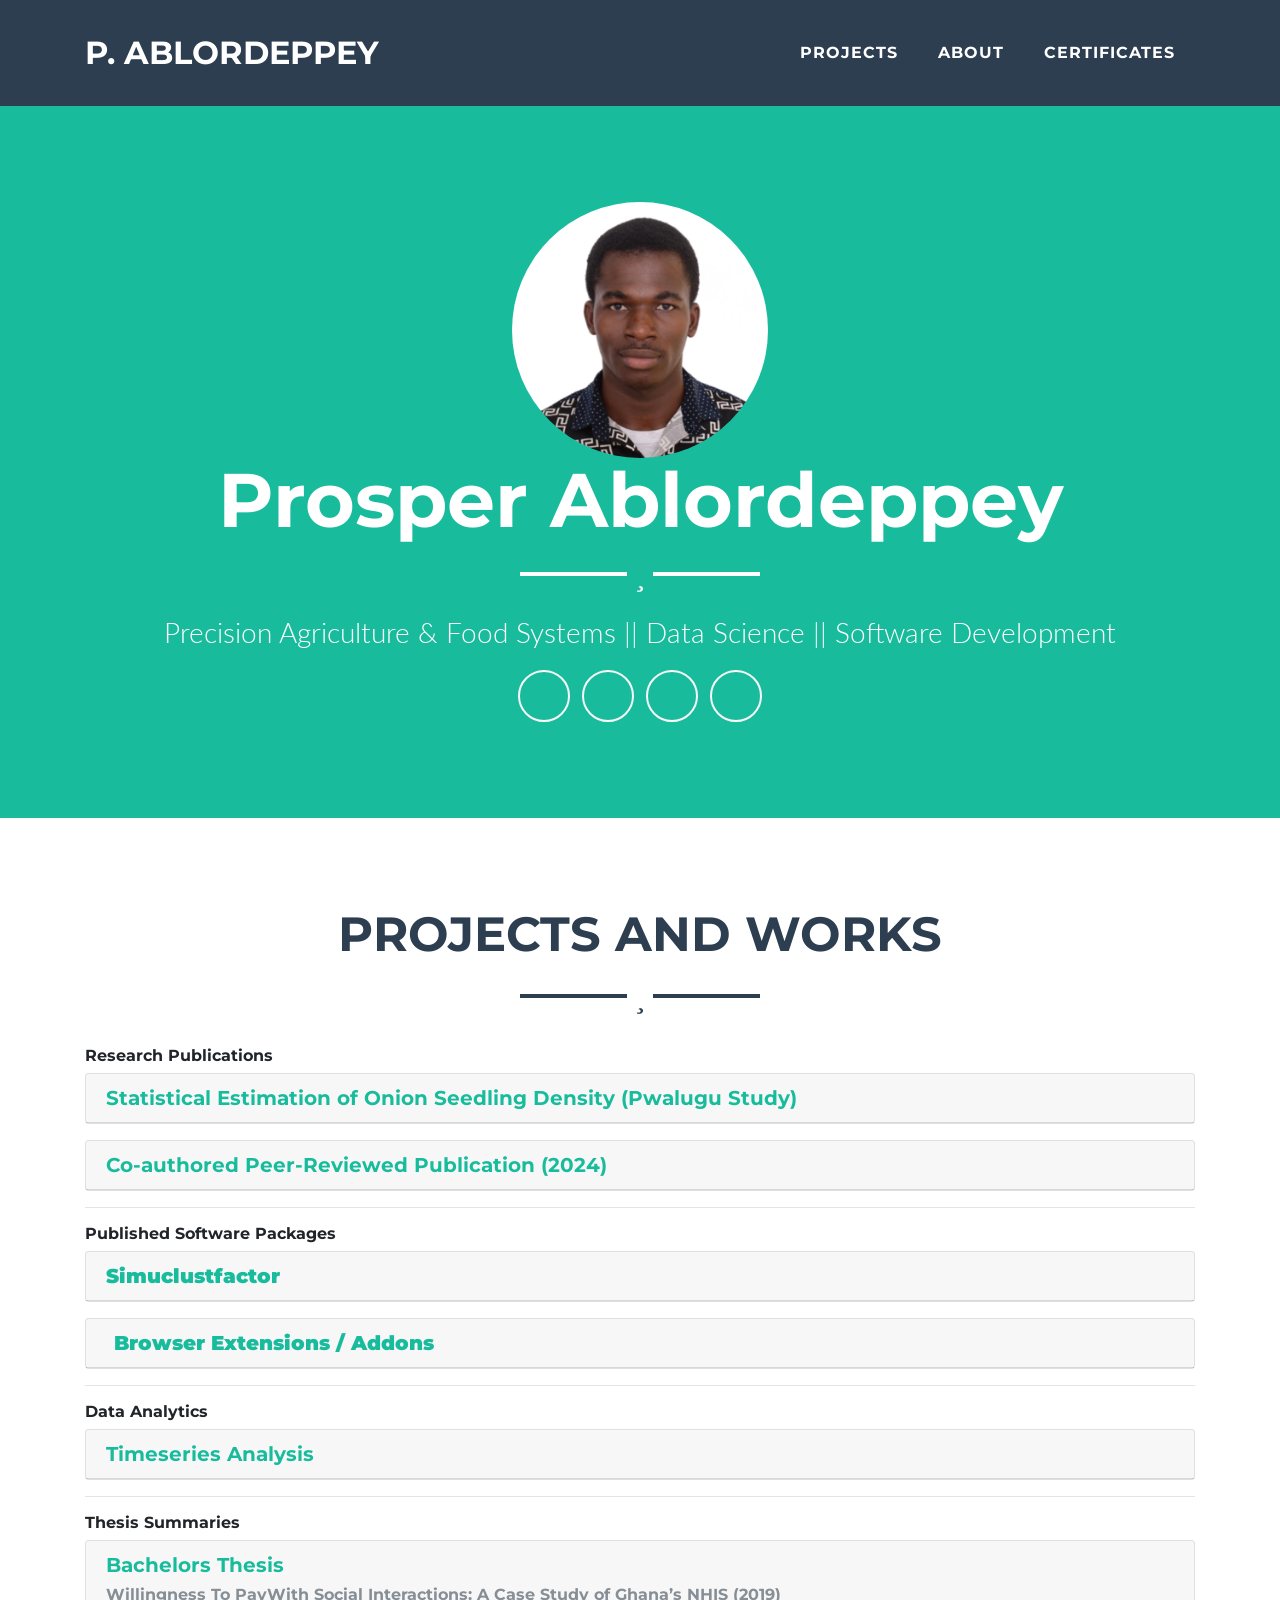
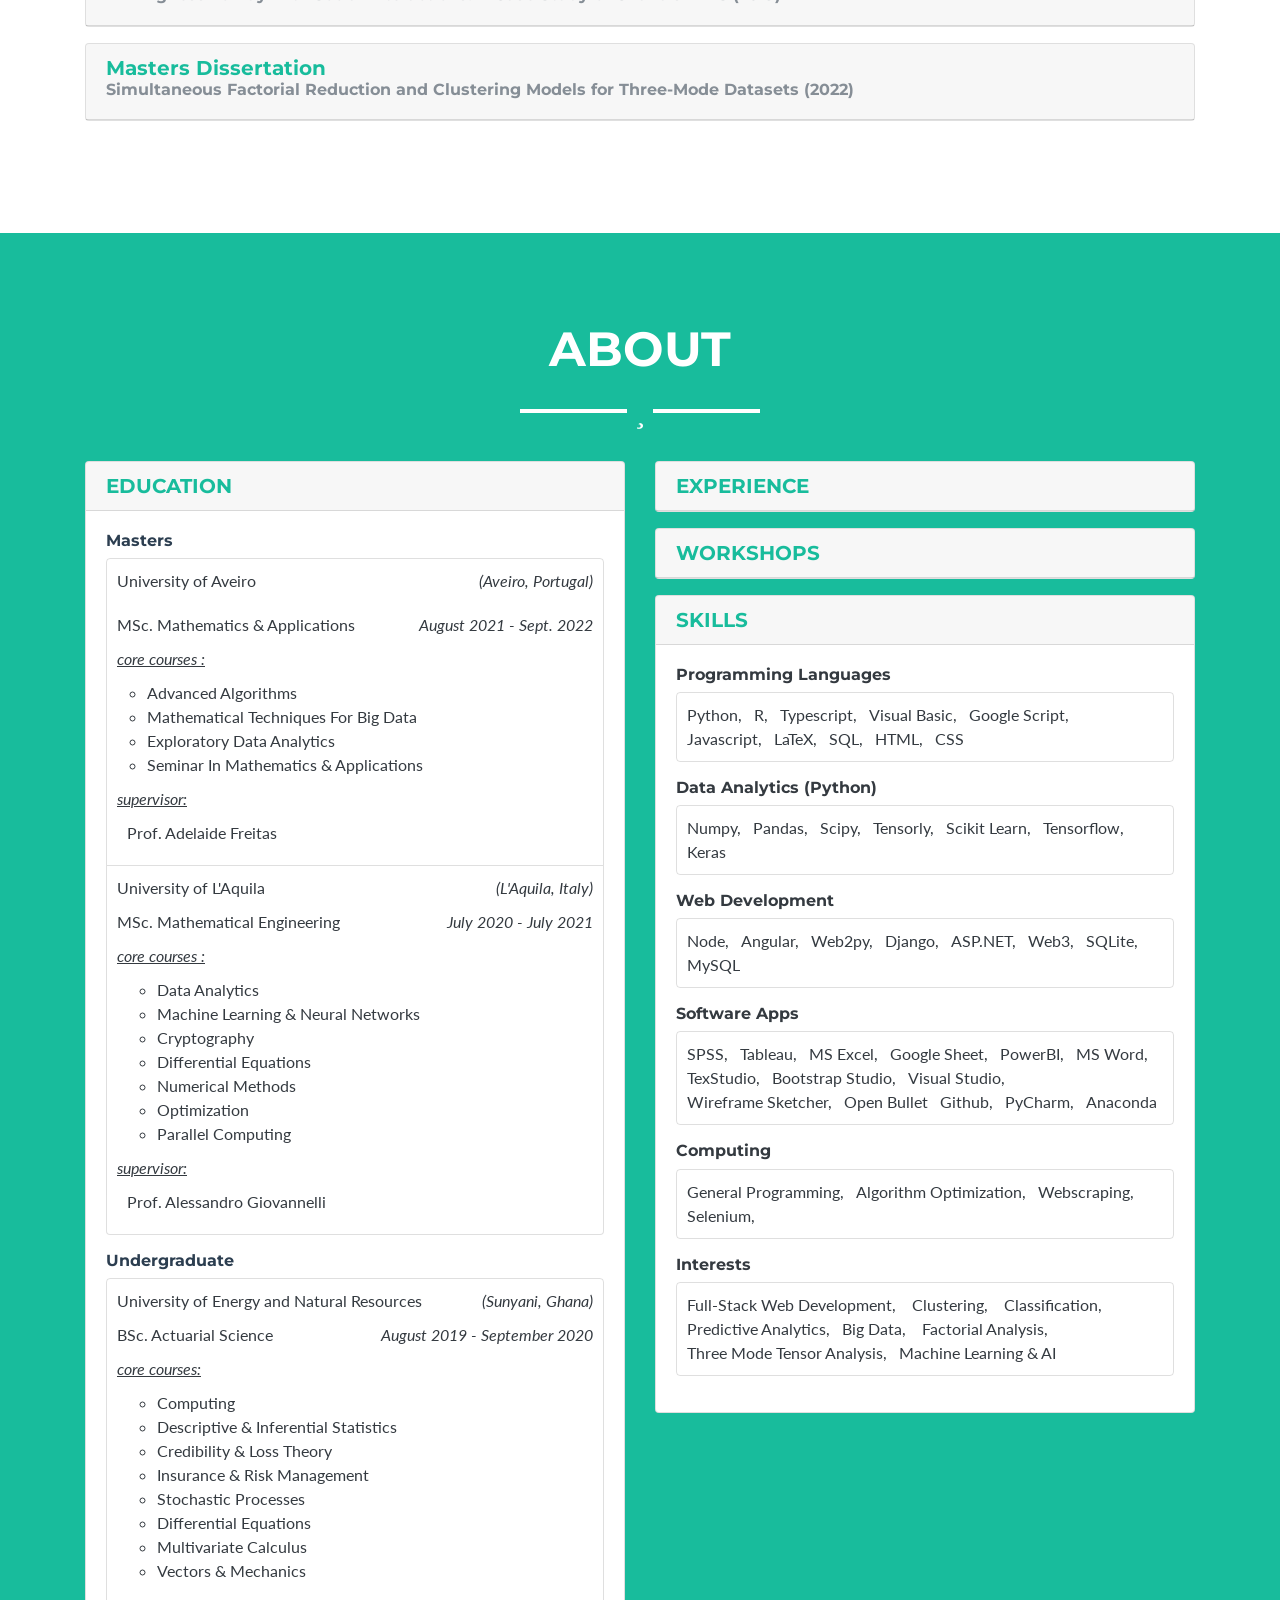
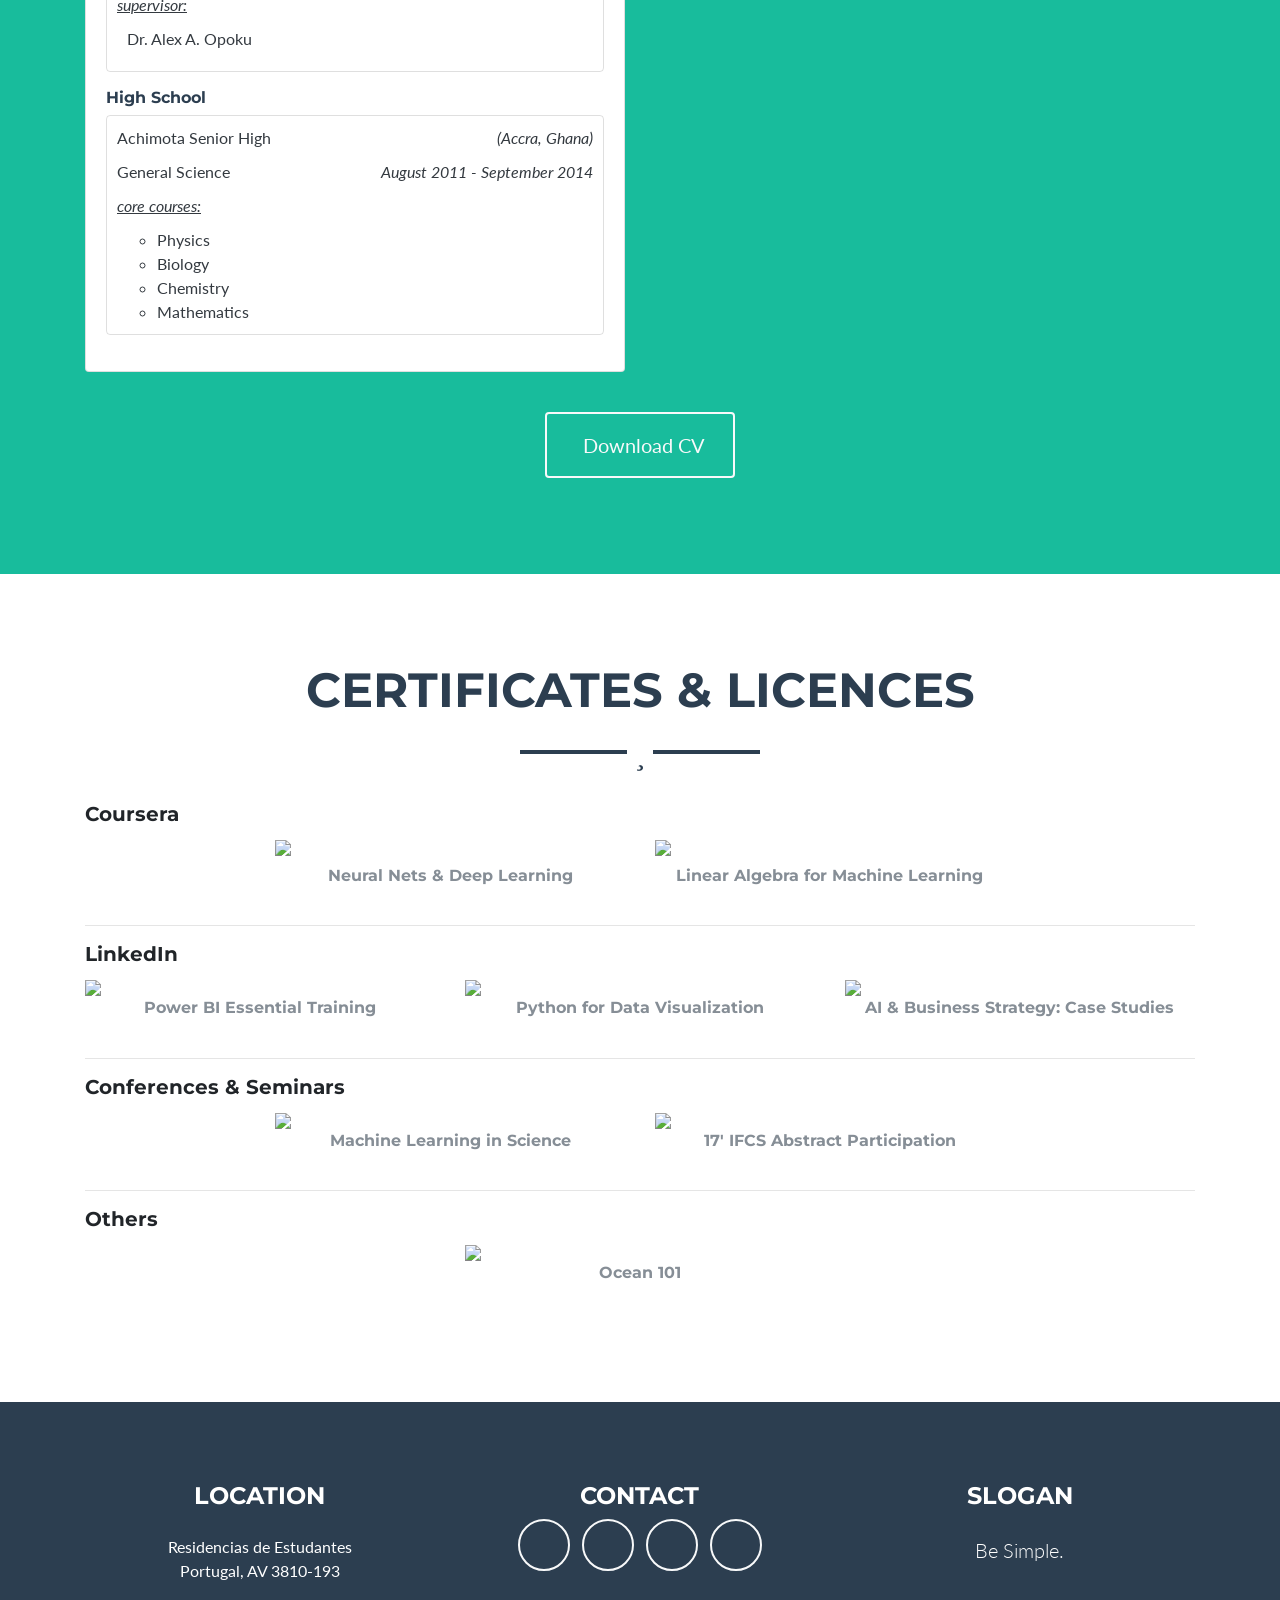
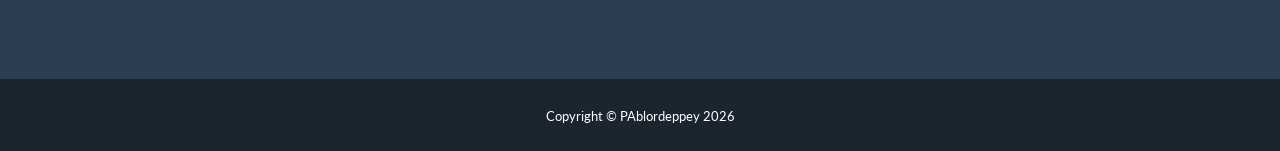
==== commit a3d75132: "fix: included publications" ====
--- a/docs/index.html
+++ b/docs/index.html
@@ -1,98 +1,246 @@
-<!DOCTYPE html>
+<!doctype html>
 <html>
 
 <head>
-    <meta charset="utf-8">
-    <meta name="viewport" content="width=device-width, initial-scale=1.0, shrink-to-fit=no">
+    <meta charset="utf-8" />
+    <meta name="viewport" content="width=device-width, initial-scale=1.0, shrink-to-fit=no" />
     <title>Prosper Ablordeppey</title>
-    <meta name="google-site-verification" content="7BHkm_EluMorPndP0sNLq1JnyNYSDUM0aAJx8eoUqjM">
-    <meta name="twitter:image" content="assets/img/profile-pic.jpg">
-    <meta name="twitter:description" content="Check out my profile page for more information about me.">
-    <meta name="description" content="Check out my profile page for more information about me.">
-    <meta name="twitter:title" content="Prosper Ablordeppey">
-    <meta property="og:image" content="assets/img/profile-pic.jpg">
-    <link rel="icon" type="image/png" sizes="16x16" href="assets/img/favicons/16x16.png">
-    <link rel="icon" type="image/png" sizes="32x32" href="assets/img/favicons/32x32.png">
-    <link rel="stylesheet" href="assets/bootstrap/css/bootstrap.min.css">
-    <link rel="stylesheet" href="https://fonts.googleapis.com/css?family=Montserrat:400,700">
-    <link rel="stylesheet" href="https://fonts.googleapis.com/css?family=Lato:400,700,400italic,700italic">
-    <link rel="stylesheet" href="assets/fonts/font-awesome.min.css">
+    <meta name="google-site-verification" content="7BHkm_EluMorPndP0sNLq1JnyNYSDUM0aAJx8eoUqjM" />
+    <meta name="twitter:image" content="assets/img/profile-pic.jpg" />
+    <meta name="twitter:description" content="Check out my profile page for more information about me." />
+    <meta name="description" content="Check out my profile page for more information about me." />
+    <meta name="twitter:title" content="Prosper Ablordeppey" />
+    <meta property="og:image" content="assets/img/profile-pic.jpg" />
+    <link rel="icon" type="image/png" sizes="16x16" href="assets/img/favicons/16x16.png" />
+    <link rel="icon" type="image/png" sizes="32x32" href="assets/img/favicons/32x32.png" />
+    <link rel="stylesheet" href="assets/bootstrap/css/bootstrap.min.css" />
+    <link rel="stylesheet" href="https://fonts.googleapis.com/css?family=Montserrat:400,700" />
+    <link rel="stylesheet" href="https://fonts.googleapis.com/css?family=Lato:400,700,400italic,700italic" />
+    <link rel="stylesheet" href="assets/fonts/font-awesome.min.css" />
 </head>
 
 <body id="page-top">
     <nav class="navbar navbar-light navbar-expand-lg fixed-top bg-secondary text-uppercase" id="mainNav">
-        <div class="container"><a class="navbar-brand js-scroll-trigger" href="#page-top">P. ablordeppey</a><button
-                data-toggle="collapse" data-target="#navbarResponsive"
+        <div class="container">
+            <a class="navbar-brand js-scroll-trigger" href="#page-top">P. ablordeppey</a><button data-toggle="collapse"
+                data-target="#navbarResponsive"
                 class="navbar-toggler text-white bg-primary navbar-toggler-right text-uppercase rounded"
-                aria-controls="navbarResponsive" aria-expanded="false" aria-label="Toggle navigation"><i
-                    class="fa fa-bars"></i></button>
+                aria-controls="navbarResponsive" aria-expanded="false" aria-label="Toggle navigation">
+                <i class="fa fa-bars"></i>
+            </button>
             <div class="collapse navbar-collapse" id="navbarResponsive">
                 <ul class="navbar-nav ml-auto">
-                    <li class="nav-item mx-0 mx-lg-1"><a class="nav-link py-3 px-0 px-lg-3 rounded js-scroll-trigger"
-                            href="#works_projects">projects</a></li>
-                    <li class="nav-item mx-0 mx-lg-1"><a class="nav-link py-3 px-0 px-lg-3 rounded js-scroll-trigger"
-                            href="#about">About</a></li>
-                    <li class="nav-item mx-0 mx-lg-1"><a class="nav-link py-3 px-0 px-lg-3 rounded js-scroll-trigger"
-                            href="#certificates_licences">Certificates</a></li>
+                    <li class="nav-item mx-0 mx-lg-1">
+                        <a class="nav-link py-3 px-0 px-lg-3 rounded js-scroll-trigger"
+                            href="#works_projects">projects</a>
+                    </li>
+                    <li class="nav-item mx-0 mx-lg-1">
+                        <a class="nav-link py-3 px-0 px-lg-3 rounded js-scroll-trigger" href="#about">About</a>
+                    </li>
+                    <li class="nav-item mx-0 mx-lg-1">
+                        <a class="nav-link py-3 px-0 px-lg-3 rounded js-scroll-trigger"
+                            href="#certificates_licences">Certificates</a>
+                    </li>
                 </ul>
             </div>
         </div>
     </nav>
     <header class="text-center text-white bg-primary masthead">
-        <div class="container"><img class="flex-shrink-1" src="assets/img/profile-pic.jpg"
-                style="border-radius: 155px;width: 256px;height: 256px;margin: 0px;">
-            <h1 style="padding-top: 10px;">Prosper Ablordeppey</h1>
-            <hr class="star-light">
-            <h2 class="font-weight-light mb-0">Data Science || Web Development</h2>
-            <ul class="list-inline" style="margin-bottom: 0px;margin-top: 20px;">
-                <li class="list-inline-item"><a class="btn btn-outline-light text-center btn-social rounded-circle"
-                        role="button" href="https://github.com/prablordeppey" target="_blank"><i
-                            class="fa fa-github fa-fw"></i></a></li>
-                <li class="list-inline-item"><a class="btn btn-outline-light text-center btn-social rounded-circle"
-                        role="button" href="https://stackoverflow.com/users/11210111/prosper-ablordeppey"
-                        target="_blank"><i class="fa fa-stack-overflow fa-fw"></i></a></li>
-                <li class="list-inline-item"><a class="btn btn-outline-light text-center btn-social rounded-circle"
-                        role="button" href="https://www.linkedin.com/in/prosper-ablordeppey-67665aa5/"
-                        target="_blank"><i class="fa fa-linkedin-square fa-fw"></i></a></li>
-                <li class="list-inline-item"><a class="btn btn-outline-light text-center btn-social rounded-circle"
-                        role="button" href="https://wa.me/+233539419091" target="_blank"><i
-                            class="fa fa-whatsapp fa-fw"></i></a></li>
+        <div class="container">
+            <img class="flex-shrink-1" src="assets/img/profile-pic.jpg"
+                style="border-radius: 155px; width: 256px; height: 256px; margin: 0px" />
+            <h1 style="padding-top: 10px">Prosper Ablordeppey</h1>
+            <hr class="star-light" />
+            <h2 class="font-weight-light mb-0">
+                Precision Agriculture & Food Systems || Data Science || Software
+                Development
+            </h2>
+            <ul class="list-inline" style="margin-bottom: 0px; margin-top: 20px">
+                <li class="list-inline-item">
+                    <a class="btn btn-outline-light text-center btn-social rounded-circle" role="button"
+                        href="https://github.com/prablordeppey" target="_blank"><i class="fa fa-github fa-fw"></i></a>
+                </li>
+                <li class="list-inline-item">
+                    <a class="btn btn-outline-light text-center btn-social rounded-circle" role="button"
+                        href="https://stackoverflow.com/users/11210111/prosper-ablordeppey" target="_blank"><i
+                            class="fa fa-stack-overflow fa-fw"></i></a>
+                </li>
+                <li class="list-inline-item">
+                    <a class="btn btn-outline-light text-center btn-social rounded-circle" role="button"
+                        href="https://www.linkedin.com/in/prosper-ablordeppey-67665aa5/" target="_blank"><i
+                            class="fa fa-linkedin-square fa-fw"></i></a>
+                </li>
+                <li class="list-inline-item">
+                    <a class="btn btn-outline-light text-center btn-social rounded-circle" role="button"
+                        href="https://wa.me/+233539419091" target="_blank"><i class="fa fa-whatsapp fa-fw"></i></a>
+                </li>
             </ul>
         </div>
     </header>
     <section id="works_projects" class="works_projects">
         <div class="container">
-            <h2 class="text-uppercase text-center text-secondary">Projects and works</h2>
-            <hr class="star-dark mb-5">
+            <h2 class="text-uppercase text-center text-secondary">
+                Projects and works
+            </h2>
+            <hr class="star-dark mb-5" />
+
+            <div>
+                <h6>Research Publications</h6>
+                <div role="tablist" id="research-publications">
+                    <div class="card mb-3">
+                        <div class="card-header" role="tab">
+                            <h5 class="mb-0">
+                                <a data-toggle="collapse" aria-expanded="false"
+                                    aria-controls="research-publications .item-1" href="#research-publications .item-1">
+                                    Statistical Estimation of Onion Seedling Density (Pwalugu
+                                    Study)
+                                </a>
+                            </h5>
+                        </div>
+
+                        <div class="collapse item-1" role="tabpanel" data-parent="#research-publications">
+                            <div class="card-body">
+                                <p class="text-justify">
+                                    <strong>In press.</strong> This study develops a statistical
+                                    sampling framework for estimating onion seedling density in
+                                    data-scarce smallholder farming systems in Pwalugu, Upper
+                                    East Region of Ghana. Using field observations from a
+                                    two-acre farm and applying the Central Limit Theorem, the
+                                    work estimates mean planting density and quantifies
+                                    variability in manual transplanting practices. The results
+                                    provide a practical planning model for estimating seedling
+                                    requirements based on effective bed area, offering a
+                                    low-cost decision-support tool for traditional agricultural
+                                    systems.
+                                </p>
+
+                                <ul class="list-group">
+                                    <li class="list-group-item">
+                                        <h6 class="text-muted">Publication</h6>
+                                        <ul>
+                                            <li>
+                                                DOI:
+                                                <a href="https://doi.org/10.5281/zenodo.19602714" target="_blank">
+                                                    Zenodo Repository (Preprint / Data)
+                                                </a>
+                                            </li>
+                                        </ul>
+                                    </li>
+
+                                    <li class="list-group-item">
+                                        <h6 class="text-muted">Type</h6>
+                                        <ul>
+                                            <li>Research Article (In Press)</li>
+                                        </ul>
+                                    </li>
+
+                                    <li class="list-group-item">
+                                        <h6 class="text-muted">Data & Code</h6>
+                                        <ul>
+                                            <li>
+                                                <a href="https://doi.org/10.5281/zenodo.19602714" target="_blank">
+                                                    Dataset & Analysis Notebook (Zenodo)
+                                                </a>
+                                            </li>
+                                            <li>
+                                                <a href="https://github.com/Ablordeppey-Research-Lab/agric-scope-onion-pwalugu/tree/v1.0.0"
+                                                    target="_blank">
+                                                    Source Code (GitHub)
+                                                </a>
+                                            </li>
+                                        </ul>
+                                    </li>
+                                </ul>
+                            </div>
+                        </div>
+                    </div>
+                    <div class="card mb-3">
+                        <div class="card-header" role="tab">
+                            <h5 class="mb-0">
+                                <a data-toggle="collapse" aria-expanded="false"
+                                    aria-controls="research-publications .item-2" href="#research-publications .item-2">
+                                    Co-authored Peer-Reviewed Publication (2024)
+                                </a>
+                            </h5>
+                        </div>
+
+                        <div class="collapse item-2" role="tabpanel" data-parent="#research-publications">
+                            <div class="card-body">
+
+                                <p class="text-justify">
+                                    <strong>Co-authored publication (2024).</strong> This work is a peer-reviewed
+                                    research article published in an academic journal indexed in NASA ADS. My
+                                    contribution forms part of a collaborative research effort spanning data analysis
+                                    and computational modeling within the study domain.
+                                </p>
+
+                                <ul class="list-group">
+
+                                    <li class="list-group-item">
+                                        <h6 class="text-muted">Publication</h6>
+                                        <ul>
+                                            <li>
+                                                <a href="https://ui.adsabs.harvard.edu/abs/2024AIPA...14h5117A/abstract"
+                                                    target="_blank">
+                                                    View on NASA ADS
+                                                </a>
+                                            </li>
+                                        </ul>
+                                    </li>
+
+                                    <li class="list-group-item">
+                                        <h6 class="text-muted">Type</h6>
+                                        <ul>
+                                            <li>Peer-Reviewed Journal Article (Co-authored)</li>
+                                        </ul>
+                                    </li>
+
+                                </ul>
+
+                            </div>
+                        </div>
+                    </div>
+
+                </div>
+            </div>
+            <hr />
+
             <div>
                 <h6>Published Software Packages</h6>
                 <div role="tablist" id="published-software-packages">
                     <div class="card mb-3">
                         <div class="card-header" role="tab">
-                            <h5 class="mb-0"><a data-toggle="collapse" aria-expanded="false"
+                            <h5 class="mb-0">
+                                <a data-toggle="collapse" aria-expanded="false"
                                     aria-controls="published-software-packages .item-1"
-                                    href="#published-software-packages .item-1"><strong>Simuclustfactor</strong><br></a>
+                                    href="#published-software-packages .item-1"><strong>Simuclustfactor</strong><br /></a>
                             </h5>
                         </div>
                         <div class="collapse item-1" role="tabpanel" data-parent="#published-software-packages">
                             <div class="card-body">
-                                <div class="row" style="height: auto;width: auto;">
+                                <div class="row" style="height: auto; width: auto">
                                     <div class="col">
-                                        <p class="text-justify">The package implements two iterative techniques called
-                                            T3Clus and 3Fkmeans, aimed at simultaneously clustering objects and a
-                                            factorial dimensionality reduction of variables and occasions on three-mode
-                                            datasets developed by
-                                            \(\href{https://doi.org/10.1007/s00357-007-0006-x}{\text{Vichi et. al}}\) in
-                                            2007. Also, we provide a convex combination of these two simultaneous
-                                            procedures called CT3Clus and based on a hyperparameter \(\alpha\) (\(\alpha
-                                            \in [0,1]\), with 3FKMeans for \(\alpha=0\) and T3Clus for \(\alpha=1\)) was
-                                            also developed in
-                                            \(\href{https://doi.org/10.1007/s00357-007-0006-x}{\text{Vichi et. al}}\).
-                                            Furthermore, we implemented the traditional tandem procedures of T3Clus
-                                            (TWCFTA) and 3FKMeans (TWFCTA) for sequential clustering-factorial
-                                            decomposition (TWCFTA), and vice-versa (TWFCTA) proposed by
-                                            \(\href{https://doi.org/10.1007/978-3-642-79999-0_1}{\text{P. Arabie and L.
-                                            Hubert}}\) in 1996.<br></p>
+                                        <p class="text-justify">
+                                            The package implements two iterative techniques called
+                                            T3Clus and 3Fkmeans, aimed at simultaneously clustering
+                                            objects and a factorial dimensionality reduction of
+                                            variables and occasions on three-mode datasets developed
+                                            by
+                                            \(\href{https://doi.org/10.1007/s00357-007-0006-x}{\text{Vichi
+                                            et. al}}\) in 2007. Also, we provide a convex
+                                            combination of these two simultaneous procedures called
+                                            CT3Clus and based on a hyperparameter \(\alpha\)
+                                            (\(\alpha \in [0,1]\), with 3FKMeans for \(\alpha=0\)
+                                            and T3Clus for \(\alpha=1\)) was also developed in
+                                            \(\href{https://doi.org/10.1007/s00357-007-0006-x}{\text{Vichi
+                                            et. al}}\). Furthermore, we implemented the traditional
+                                            tandem procedures of T3Clus (TWCFTA) and 3FKMeans
+                                            (TWFCTA) for sequential clustering-factorial
+                                            decomposition (TWCFTA), and vice-versa (TWFCTA) proposed
+                                            by
+                                            \(\href{https://doi.org/10.1007/978-3-642-79999-0_1}{\text{P.
+                                            Arabie and L. Hubert}}\) in 1996.<br />
+                                        </p>
                                     </div>
                                     <div class="col">
                                         <div class="table-responsive">
@@ -105,16 +253,24 @@
                                                 </thead>
                                                 <tbody>
                                                     <tr>
-                                                        <td><a href="https://github.com/prablordeppey/simuclustfactor-python"
-                                                                target="_blank">Python (Github)</a></td>
-                                                        <td><a href="https://pypi.org/project/simuclustfactor/"
-                                                                target="_blank">PyPI</a></td>
+                                                        <td>
+                                                            <a href="https://github.com/prablordeppey/simuclustfactor-python"
+                                                                target="_blank">Python (Github)</a>
+                                                        </td>
+                                                        <td>
+                                                            <a href="https://pypi.org/project/simuclustfactor/"
+                                                                target="_blank">PyPI</a>
+                                                        </td>
                                                     </tr>
                                                     <tr>
-                                                        <td><a href="https://github.com/prablordeppey/simuclustfactor-r"
-                                                                target="_blank">R (Github)</a></td>
-                                                        <td><a href="https://cran.r-project.org/web/packages/simuclustfactor/index.html"
-                                                                target="_blank">R-CRAN</a></td>
+                                                        <td>
+                                                            <a href="https://github.com/prablordeppey/simuclustfactor-r"
+                                                                target="_blank">R (Github)</a>
+                                                        </td>
+                                                        <td>
+                                                            <a href="https://cran.r-project.org/web/packages/simuclustfactor/index.html"
+                                                                target="_blank">R-CRAN</a>
+                                                        </td>
                                                     </tr>
                                                 </tbody>
                                             </table>
@@ -130,41 +286,59 @@
                                 <a data-toggle="collapse" aria-expanded="false"
                                     aria-controls="published-software-packages-addons .item-2"
                                     href="#published-software-packages .item-2">
-                                    <strong><i class="fa fa-plug mr-2"></i>Browser Extensions / Addons</strong>
+                                    <strong><i class="fa fa-plug mr-2"></i>Browser Extensions /
+                                        Addons</strong>
                                 </a>
                             </h5>
                         </div>
                         <div class="collapse item-2" role="tabpanel" data-parent="#published-software-packages"
                             id="published-software-packages-addons .item-2">
                             <div class="card-body">
-                                <div class="row" style="height: auto;width: auto;">
+                                <div class="row" style="height: auto; width: auto">
                                     <!-- Branding and Technical Description -->
                                     <div class="col-lg-7">
                                         <p class="text-justify">
-                                            As the creator of <strong>The Addon Forge</strong>, I design and develop
-                                            high‑performance browser extensions focused on web automation, productivity
-                                            enhancement, and media extraction. The brand emphasizes clean engineering,
-                                            user‑centered design, and seamless cross‑browser compatibility.
+                                            As the creator of <strong>The Addon Forge</strong>, I
+                                            design and develop high‑performance browser extensions
+                                            focused on web automation, productivity enhancement, and
+                                            media extraction. The brand emphasizes clean
+                                            engineering, user‑centered design, and seamless
+                                            cross‑browser compatibility.
                                         </p>
 
                                         <p class="text-justify">
-                                            My published extensions enable efficient downloading of product videos and
-                                            media assets from major e‑commerce platforms such as Alibaba and AliExpress,
-                                            with upcoming releases expanding into YouTube media extraction and
-                                            additional workflow optimization tools. All extensions are actively
-                                            maintained, performance‑optimized, and built using modern JavaScript and
-                                            WebExtension APIs.
+                                            My published extensions enable efficient downloading of
+                                            product videos and media assets from major e‑commerce
+                                            platforms such as Alibaba and AliExpress, with upcoming
+                                            releases expanding into YouTube media extraction and
+                                            additional workflow optimization tools. All extensions
+                                            are actively maintained, performance‑optimized, and
+                                            built using modern JavaScript and WebExtension APIs.
                                         </p>
 
                                         <div class="mt-3 p-3 bg-light rounded">
-                                            <h6 class="text-secondary text-uppercase">Core Technical Highlights</h6>
+                                            <h6 class="text-secondary text-uppercase">
+                                                Core Technical Highlights
+                                            </h6>
                                             <ul class="mb-0">
-                                                <li>Native WebExtension API compatibility (Chrome, Firefox, Edge)</li>
-                                                <li>Optimized DOM parsing for high‑volume product pages</li>
-                                                <li>Secure media detection using request interception and content
-                                                    scripts</li>
-                                                <li>Lightweight architecture ensuring minimal browser overhead</li>
-                                                <li>Planned support for audio/video transcoding for YouTube downloader
+                                                <li>
+                                                    Native WebExtension API compatibility (Chrome,
+                                                    Firefox, Edge)
+                                                </li>
+                                                <li>
+                                                    Optimized DOM parsing for high‑volume product pages
+                                                </li>
+                                                <li>
+                                                    Secure media detection using request interception
+                                                    and content scripts
+                                                </li>
+                                                <li>
+                                                    Lightweight architecture ensuring minimal browser
+                                                    overhead
+                                                </li>
+                                                <li>
+                                                    Planned support for audio/video transcoding for
+                                                    YouTube downloader
                                                 </li>
                                             </ul>
                                         </div>
@@ -176,12 +350,15 @@
                                             <table class="table table-bordered table-striped">
                                                 <thead class="thead-dark">
                                                     <tr>
-                                                        <th><i class="fa fa-code mr-1"></i>Source Codes</th>
-                                                        <th><i class="fa fa-cloud-upload mr-1"></i>Publication</th>
+                                                        <th>
+                                                            <i class="fa fa-code mr-1"></i>Source Codes
+                                                        </th>
+                                                        <th>
+                                                            <i class="fa fa-cloud-upload mr-1"></i>Publication
+                                                        </th>
                                                     </tr>
                                                 </thead>
                                                 <tbody>
-
                                                     <!-- Alibaba -->
                                                     <tr>
                                                         <td>
@@ -192,10 +369,9 @@
                                                         </td>
                                                         <td>
                                                             <a href="https://chromewebstore.google.com/detail/alibaba-media-downloader/opbecmocliofeeooopdodcneelbconmp?authuser=0&hl=en-GB"
-                                                                target="_blank">Chrome Web Store</a><br>
+                                                                target="_blank">Chrome Web Store</a><br />
                                                             <a href="https://addons.mozilla.org/en-US/firefox/addon/alibaba-media-downloader-pro/"
-                                                                target="_blank">Firefox
-                                                                Add‑ons</a>
+                                                                target="_blank">Firefox Add‑ons</a>
                                                         </td>
                                                     </tr>
 
@@ -209,10 +385,9 @@
                                                         </td>
                                                         <td>
                                                             <a href="https://chromewebstore.google.com/detail/aliexpress-media-downloader/opbecmocliofeeooopdodcneelbconmp?authuser=0&hl=en-GB"
-                                                                target="_blank">Chrome Web Store</a><br>
+                                                                target="_blank">Chrome Web Store</a><br />
                                                             <a href="https://addons.mozilla.org/en-US/firefox/addon/aliexpress-media-downloader-pro/"
-                                                                target="_blank">Firefox
-                                                                Add‑ons</a>
+                                                                target="_blank">Firefox Add‑ons</a>
                                                         </td>
                                                     </tr>
 
@@ -224,8 +399,7 @@
                                                                 The Addon Forge YouTube Channel
                                                             </a>
                                                         </td>
-                                                        <td>
-                                                            Tutorials, Demonstrations, Release Notes </td>
+                                                        <td>Tutorials, Demonstrations, Release Notes</td>
                                                     </tr>
 
                                                     <!-- YouTube Music Downloader -->
@@ -241,48 +415,58 @@
                                                                 Release</span>
                                                         </td>
                                                     </tr>
-
                                                 </tbody>
                                             </table>
                                         </div>
                                     </div>
-
                                 </div>
                             </div>
                         </div>
                     </div>
                 </div>
             </div>
-            <hr>
+            <hr />
             <div>
                 <h6>Data Analytics</h6>
                 <div role="tablist" id="data-analytics-timeseries">
                     <div class="card mb-3">
                         <div class="card-header" role="tab">
-                            <h5 class="mb-0"><a data-toggle="collapse" aria-expanded="false"
+                            <h5 class="mb-0">
+                                <a data-toggle="collapse" aria-expanded="false"
                                     aria-controls="data-analytics-timeseries .item-1"
-                                    href="#data-analytics-timeseries .item-1">Timeseries Analysis</a></h5>
+                                    href="#data-analytics-timeseries .item-1">Timeseries Analysis</a>
+                            </h5>
                         </div>
                         <div class="collapse item-1" role="tabpanel" data-parent="#data-analytics-timeseries">
                             <div class="card-body">
                                 <div>
                                     <ul class="list-group">
                                         <li class="list-group-item">
-                                            <h6 class="text-muted">Exploratory Data Analysis<br></h6>
+                                            <h6 class="text-muted">
+                                                Exploratory Data Analysis<br />
+                                            </h6>
                                             <ul>
-                                                <li><a href="https://www.kaggle.com/prosperablordeppey/us-icecream-production-eda"
-                                                        target="_blank">US Ice-cream Production</a></li>
+                                                <li>
+                                                    <a href="https://www.kaggle.com/prosperablordeppey/us-icecream-production-eda"
+                                                        target="_blank">US Ice-cream Production</a>
+                                                </li>
                                             </ul>
                                             <ul>
-                                                <li><a href="https://www.kaggle.com/prosperablordeppey/olympics-data-analytics"
-                                                        target="_blank">Olympics 1865-2016</a></li>
+                                                <li>
+                                                    <a href="https://www.kaggle.com/prosperablordeppey/olympics-data-analytics"
+                                                        target="_blank">Olympics 1865-2016</a>
+                                                </li>
                                             </ul>
                                         </li>
                                         <li class="list-group-item">
-                                            <h6 class="text-muted">Components Decomposition<br></h6>
+                                            <h6 class="text-muted">
+                                                Components Decomposition<br />
+                                            </h6>
                                             <ul>
-                                                <li><a href="https://www.kaggle.com/code/prosperablordeppey/us-icecream-decomposition"
-                                                        target="_blank">US Ice-cream Production</a></li>
+                                                <li>
+                                                    <a href="https://www.kaggle.com/code/prosperablordeppey/us-icecream-decomposition"
+                                                        target="_blank">US Ice-cream Production</a>
+                                                </li>
                                             </ul>
                                         </li>
                                         <li class="list-group-item">
@@ -298,83 +482,112 @@
                     </div>
                 </div>
             </div>
-            <hr>
+            <hr />
             <div>
                 <h6>Thesis Summaries</h6>
                 <div role="tablist" id="accordion-1">
                     <div class="card mb-3">
                         <div class="card-header" role="tab">
-                            <h5 class="mb-0"><a data-toggle="collapse" aria-expanded="false"
-                                    aria-controls="accordion-1 .item-1" href="#accordion-1 .item-1">Bachelors Thesis<h6>
+                            <h5 class="mb-0">
+                                <a data-toggle="collapse" aria-expanded="false" aria-controls="accordion-1 .item-1"
+                                    href="#accordion-1 .item-1">Bachelors Thesis
+                                    <h6></h6>
+                                    <h6 class="text-muted mb-2">
+                                        Willingness To PayWith Social Interactions: A Case Study
+                                        of Ghana’s NHIS (2019)
                                     </h6>
-                                    <h6 class="text-muted mb-2">Willingness To PayWith Social Interactions: A Case Study
-                                        of Ghana’s NHIS (2019)</h6>
-                                </a></h5>
+                                </a>
+                            </h5>
                         </div>
                         <div class="collapse item-1" role="tabpanel" data-parent="#accordion-1">
                             <div class="card-body">
-                                <p class="card-text" style="text-align: justify;">In this study, we conducted a case
-                                    study on improving the National Health Insurance Scheme (NHIS) coverage in the
-                                    Sunyani municipality. We used the Contingent Valuation Method (CVM), a technique for
-                                    estimating the Willingness To Pay (WTP) for non-market goods, to determine
-                                    individuals' willingness to pay for an extension of NHIS coverage. We also employed
-                                    Binary Logit Regression analysis to identify factors that influence individuals'
-                                    decisions to pay for an improved NHIS, and included a social interaction term in the
-                                    model to measure the impact of other individuals' views on an individual's decision.
-                                    Our research results showed that a majority of NHIS holders who purchase additional
-                                    drugs when visiting a health facility were willing to pay for an extension of NHIS
-                                    coverage. The most costly medical conditions for which respondents usually purchased
-                                    additional drugs and were willing to pay an additional premium for inclusion in NHIS
-                                    coverage were rehabilitation conditions (such as vision, hearing, and dental
-                                    issues), cancer, and heart-related surgeries. On average, respondents were willing
-                                    to pay no more than GH₵30.00 per year to cover these conditions. We recommended that
-                                    policymakers or planners consider income, gender, and level of education when making
-                                    NHIS coverage improvement decisions, as these variables were found to be the most
-                                    significant in our model.<br></p>
-                                <div><a href="https://www.linkedin.com/in/sarah-yeboah-manu/?originalSubdomain=uk"
-                                        target="_blank" style="margin-right: 10px;">Team Member</a><a
+                                <p class="card-text" style="text-align: justify">
+                                    In this study, we conducted a case study on improving the
+                                    National Health Insurance Scheme (NHIS) coverage in the
+                                    Sunyani municipality. We used the Contingent Valuation
+                                    Method (CVM), a technique for estimating the Willingness To
+                                    Pay (WTP) for non-market goods, to determine individuals'
+                                    willingness to pay for an extension of NHIS coverage. We
+                                    also employed Binary Logit Regression analysis to identify
+                                    factors that influence individuals' decisions to pay for an
+                                    improved NHIS, and included a social interaction term in the
+                                    model to measure the impact of other individuals' views on
+                                    an individual's decision. Our research results showed that a
+                                    majority of NHIS holders who purchase additional drugs when
+                                    visiting a health facility were willing to pay for an
+                                    extension of NHIS coverage. The most costly medical
+                                    conditions for which respondents usually purchased
+                                    additional drugs and were willing to pay an additional
+                                    premium for inclusion in NHIS coverage were rehabilitation
+                                    conditions (such as vision, hearing, and dental issues),
+                                    cancer, and heart-related surgeries. On average, respondents
+                                    were willing to pay no more than GH₵30.00 per year to cover
+                                    these conditions. We recommended that policymakers or
+                                    planners consider income, gender, and level of education
+                                    when making NHIS coverage improvement decisions, as these
+                                    variables were found to be the most significant in our
+                                    model.<br />
+                                </p>
+                                <div>
+                                    <a href="https://www.linkedin.com/in/sarah-yeboah-manu/?originalSubdomain=uk"
+                                        target="_blank" style="margin-right: 10px">Team Member</a><a
                                         href="https://uenr.edu.gh/staff/alex-akwasi-opoku/" target="_blank"
                                         style="margin-right: 10px">Supervisor</a><a
                                         href="https://drive.google.com/uc?export=download&amp;id=1_JjvE6nDgbajILoT9UfdbUGPGIIoNYSP"
-                                        target="_parent" style="margin-left: 0px;">File</a></div>
+                                        target="_parent" style="margin-left: 0px">File</a>
+                                </div>
                             </div>
                         </div>
                     </div>
                     <div class="card mb-3">
                         <div class="card-header" role="tab">
-                            <h5 class="mb-0"><a data-toggle="collapse" aria-expanded="false"
-                                    aria-controls="accordion-1 .item-2" href="#accordion-1 .item-2">Masters Dissertation
-                                    <h6 class="text-muted mb-2">Simultaneous Factorial Reduction and Clustering Models
-                                        for Three-Mode Datasets (2022)<br></h6>
-                                </a></h5>
+                            <h5 class="mb-0">
+                                <a data-toggle="collapse" aria-expanded="false" aria-controls="accordion-1 .item-2"
+                                    href="#accordion-1 .item-2">Masters Dissertation
+                                    <h6 class="text-muted mb-2">
+                                        Simultaneous Factorial Reduction and Clustering Models for
+                                        Three-Mode Datasets (2022)<br />
+                                    </h6>
+                                </a>
+                            </h5>
                         </div>
                         <div class="collapse item-2" role="tabpanel" data-parent="#accordion-1">
                             <div class="card-body">
-                                <p class="card-text" style="text-align: justify;">In this work, we developed and
-                                    implemented five models, TWCFTA, TWFCTA, T3Clus, 3FKMeans, and CT3Clus, in the
-                                    simuclustfactor packages in Python and R for the analysis of three-mode datasets.
-                                    These models were proposed by
-                                    \(\href{https://doi.org/10.1007/s00357-007-0006-x}{\text{Vichi et al.}}\) in 2007 as
-                                    an alternative to traditional tandem models for simultaneously clustering objects
-                                    and reducing the dimensionality of variables and occasions in three-mode datasets.
-                                    T3Clus and 3Fkmeans are iterative techniques that apply the Tucker2 algorithm and
-                                    K-means algorithm sequentially, while CT3Clus is a convex combination of these two
-                                    methods with a hyperparameter alpha \((0 \leq \alpha \leq 1)\) that allows for the
-                                    interpolation between the two. In contrast, tandem analysis only involves the
-                                    sequential application of clustering and factorial methodologies. We tested these
-                                    simultaneous models on synthetic and real datasets and found that they produced more
-                                    well-separated clusters with higher cohesion within clusters, and were better at
-                                    recovering object-cluster, variable/occasion-factor associations compared to the
-                                    tandem models. The best results in terms of well-separated clusters with high
-                                    cohesion within the clusters were obtained when the factorial analysis was
-                                    prioritized, minimizing the within-cluster deviation of the component scores (i.e.
-                                    WSS in the reduced space).<br></p>
-                                <div><a href="https://www.ua.pt/pt/p/10310341" target="_blank"
-                                        style="margin-right: 10px;">UA Supervisor</a><a
+                                <p class="card-text" style="text-align: justify">
+                                    In this work, we developed and implemented five models,
+                                    TWCFTA, TWFCTA, T3Clus, 3FKMeans, and CT3Clus, in the
+                                    simuclustfactor packages in Python and R for the analysis of
+                                    three-mode datasets. These models were proposed by
+                                    \(\href{https://doi.org/10.1007/s00357-007-0006-x}{\text{Vichi
+                                    et al.}}\) in 2007 as an alternative to traditional tandem
+                                    models for simultaneously clustering objects and reducing
+                                    the dimensionality of variables and occasions in three-mode
+                                    datasets. T3Clus and 3Fkmeans are iterative techniques that
+                                    apply the Tucker2 algorithm and K-means algorithm
+                                    sequentially, while CT3Clus is a convex combination of these
+                                    two methods with a hyperparameter alpha \((0 \leq \alpha
+                                    \leq 1)\) that allows for the interpolation between the two.
+                                    In contrast, tandem analysis only involves the sequential
+                                    application of clustering and factorial methodologies. We
+                                    tested these simultaneous models on synthetic and real
+                                    datasets and found that they produced more well-separated
+                                    clusters with higher cohesion within clusters, and were
+                                    better at recovering object-cluster,
+                                    variable/occasion-factor associations compared to the tandem
+                                    models. The best results in terms of well-separated clusters
+                                    with high cohesion within the clusters were obtained when
+                                    the factorial analysis was prioritized, minimizing the
+                                    within-cluster deviation of the component scores (i.e. WSS
+                                    in the reduced space).<br />
+                                </p>
+                                <div>
+                                    <a href="https://www.ua.pt/pt/p/10310341" target="_blank"
+                                        style="margin-right: 10px">UA Supervisor</a><a
                                         href="https://www.disim.univaq.it/AlessandroGiovannelli" target="_blank"
-                                        style="margin-right: 10px;">AQ Supervisor</a><a
+                                        style="margin-right: 10px">AQ Supervisor</a><a
                                         href="https://drive.google.com/uc?export=download&amp;id=1eJhpOVfNRimNqyYsYhewI2EMTD7rLQPf"
-                                        target="_parent" style="margin-left: 0px;">File</a></div>
+                                        target="_parent" style="margin-left: 0px">File</a>
+                                </div>
                             </div>
                         </div>
                     </div>
@@ -385,14 +598,15 @@
     <section class="text-white bg-primary mb-0" id="about">
         <div class="container">
             <h2 class="text-uppercase text-center text-white">About</h2>
-            <hr class="star-light mb-5">
+            <hr class="star-light mb-5" />
             <div class="row">
                 <div class="col-12 col-lg-6">
                     <div role="tablist" id="accordion-3">
                         <div class="card mb-3">
                             <div class="card-header" role="tab">
-                                <h5 class="mb-0"><a data-toggle="collapse" aria-expanded="true"
-                                        aria-controls="accordion-3 .item-1" href="#accordion-3 .item-1">EDUCATION</a>
+                                <h5 class="mb-0">
+                                    <a data-toggle="collapse" aria-expanded="true" aria-controls="accordion-3 .item-1"
+                                        href="#accordion-3 .item-1">EDUCATION</a>
                                 </h5>
                             </div>
                             <div class="collapse show item-1" role="tabpanel" data-parent="#accordion-3">
@@ -400,87 +614,104 @@
                                     <div class="mb-3">
                                         <h6 class="text-secondary mb-2">Masters</h6>
                                         <ul class="list-group">
-                                            <li class="list-group-item" style="background: transparent;padding: 0px;">
-                                                <div style="padding: 10px;">
+                                            <li class="list-group-item" style="background: transparent; padding: 0px">
+                                                <div style="padding: 10px">
                                                     <div class="row">
                                                         <div class="col-12 col-sm-8">
-                                                            <p class="text-dark" style="margin: 0px;">University of
-                                                                Aveiro</p>
+                                                            <p class="text-dark" style="margin: 0px">
+                                                                University of Aveiro
+                                                            </p>
                                                         </div>
                                                         <div class="col d-sm-flex justify-content-sm-end">
                                                             <p class="text-dark"
-                                                                style="margin: 0px;font-style: italic;">(Aveiro,
-                                                                Portugal)</p>
-                                                        </div>
-                                                    </div>
-                                                </div>
-                                                <div style="padding: 10px;">
+                                                                style="margin: 0px; font-style: italic">
+                                                                (Aveiro, Portugal)
+                                                            </p>
+                                                        </div>
+                                                    </div>
+                                                </div>
+                                                <div style="padding: 10px">
                                                     <div class="row">
                                                         <div class="col-12 col-sm-7">
-                                                            <p class="text-dark" style="margin: 0px;">MSc. Mathematics
-                                                                &amp; Applications</p>
+                                                            <p class="text-dark" style="margin: 0px">
+                                                                MSc. Mathematics &amp; Applications
+                                                            </p>
                                                         </div>
                                                         <div class="col d-sm-flex justify-content-sm-end">
-                                                            <p class="text-dark" style="margin: 0px;"><em>August 2021 -
-                                                                    Sept. 2022</em></p>
+                                                            <p class="text-dark" style="margin: 0px">
+                                                                <em>August 2021 - Sept. 2022</em>
+                                                            </p>
                                                         </div>
                                                     </div>
                                                 </div>
                                                 <div>
-                                                    <p class="text-dark" style="margin-bottom: 0px;margin-left: 10px;">
-                                                        <em><span style="text-decoration: underline;">core courses
+                                                    <p class="text-dark" style="margin-bottom: 0px; margin-left: 10px">
+                                                        <em><span style="text-decoration: underline">core courses
                                                                 :</span></em>
                                                     </p>
-                                                    <ul style="padding-top: 10px;">
+                                                    <ul style="padding-top: 10px">
                                                         <li class="text-dark">Advanced Algorithms</li>
-                                                        <li class="text-dark">Mathematical Techniques For Big Data</li>
-                                                        <li class="text-dark">Exploratory Data Analytics</li>
-                                                        <li class="text-dark">Seminar In Mathematics &amp; Applications
+                                                        <li class="text-dark">
+                                                            Mathematical Techniques For Big Data
+                                                        </li>
+                                                        <li class="text-dark">
+                                                            Exploratory Data Analytics
+                                                        </li>
+                                                        <li class="text-dark">
+                                                            Seminar In Mathematics &amp; Applications
                                                         </li>
                                                     </ul>
                                                 </div>
-                                                <div style="padding: 10px;">
-                                                    <p class="text-dark" style="margin: 0px;"><em><span
-                                                                style="text-decoration: underline;">supervisor:</span></em>
+                                                <div style="padding: 10px">
+                                                    <p class="text-dark" style="margin: 0px">
+                                                        <em><span
+                                                                style="text-decoration: underline">supervisor:</span></em>
                                                     </p>
-                                                    <div style="padding: 10px;"><a class="text-dark"
-                                                            href="https://www.ua.pt/pt/p/10310341" target="_blank">Prof.
-                                                            Adelaide Freitas</a></div>
+                                                    <div style="padding: 10px">
+                                                        <a class="text-dark" href="https://www.ua.pt/pt/p/10310341"
+                                                            target="_blank">Prof. Adelaide Freitas</a>
+                                                    </div>
                                                 </div>
                                             </li>
-                                            <li class="list-group-item" style="background: transparent;padding: 0px;">
-                                                <div style="padding: 10px;">
+                                            <li class="list-group-item" style="background: transparent; padding: 0px">
+                                                <div style="padding: 10px">
                                                     <div class="row">
                                                         <div class="col-12 col-sm-8">
-                                                            <p class="text-dark" style="margin: 0px;">University of
-                                                                L'Aquila</p>
+                                                            <p class="text-dark" style="margin: 0px">
+                                                                University of L'Aquila
+                                                            </p>
                                                         </div>
                                                         <div class="col d-sm-flex justify-content-sm-end">
                                                             <p class="text-dark"
-                                                                style="margin: 0px;font-style: italic;">(L'Aquila,
-                                                                Italy)</p>
-                                                        </div>
-                                                    </div>
-                                                </div>
-                                                <div style="padding: 10px;padding-top: 0px;">
+                                                                style="margin: 0px; font-style: italic">
+                                                                (L'Aquila, Italy)
+                                                            </p>
+                                                        </div>
+                                                    </div>
+                                                </div>
+                                                <div style="padding: 10px; padding-top: 0px">
                                                     <div class="row">
                                                         <div class="col-12 col-sm-7">
-                                                            <p class="text-dark" style="margin: 0px;">MSc. Mathematical
-                                                                Engineering</p>
+                                                            <p class="text-dark" style="margin: 0px">
+                                                                MSc. Mathematical Engineering
+                                                            </p>
                                                         </div>
                                                         <div class="col d-sm-flex justify-content-sm-end">
-                                                            <p class="text-dark" style="margin: 0px;"><em>July 2020 -
-                                                                    July 2021</em></p>
-                                                        </div>
-                                                    </div>
-                                                </div>
-                                                <div class="text-left" style="padding: 10px;padding-top: 0px;">
-                                                    <p class="text-dark" style="margin-bottom: 0px;"><em><span
-                                                                style="text-decoration: underline;">core courses
-                                                                :</span></em></p>
-                                                    <ul style="padding-top: 10px;">
+                                                            <p class="text-dark" style="margin: 0px">
+                                                                <em>July 2020 - July 2021</em>
+                                                            </p>
+                                                        </div>
+                                                    </div>
+                                                </div>
+                                                <div class="text-left" style="padding: 10px; padding-top: 0px">
+                                                    <p class="text-dark" style="margin-bottom: 0px">
+                                                        <em><span style="text-decoration: underline">core courses
+                                                                :</span></em>
+                                                    </p>
+                                                    <ul style="padding-top: 10px">
                                                         <li class="text-dark">Data Analytics</li>
-                                                        <li class="text-dark">Machine Learning &amp; Neural Networks
+                                                        <li class="text-dark">
+                                                            Machine Learning &amp; Neural Networks
                                                         </li>
                                                         <li class="text-dark">Cryptography</li>
                                                         <li class="text-dark">Differential Equations</li>
@@ -489,110 +720,135 @@
                                                         <li class="text-dark">Parallel Computing</li>
                                                     </ul>
                                                 </div>
-                                                <div style="padding: 10px;padding-top: 0px;">
-                                                    <p class="text-dark" style="margin-bottom: 0px;"><em><span
-                                                                style="text-decoration: underline;">supervisor:</span></em>
+                                                <div style="padding: 10px; padding-top: 0px">
+                                                    <p class="text-dark" style="margin-bottom: 0px">
+                                                        <em><span
+                                                                style="text-decoration: underline">supervisor:</span></em>
                                                     </p>
-                                                    <div style="padding:10px"><a class="text-dark"
+                                                    <div style="padding: 10px">
+                                                        <a class="text-dark"
                                                             href="https://sites.lafayette.edu/giovannelli/"
-                                                            target="_blank">Prof. Alessandro Giovannelli</a></div>
+                                                            target="_blank">Prof. Alessandro Giovannelli</a>
+                                                    </div>
                                                 </div>
                                             </li>
                                         </ul>
                                     </div>
                                     <div class="mb-3">
                                         <h6 class="text-secondary mb-2"
-                                            style="color: var(--secondary);background: transparent;">Undergraduate</h6>
+                                            style="color: var(--secondary); background: transparent">
+                                            Undergraduate
+                                        </h6>
                                         <ul class="list-group">
-                                            <li class="list-group-item" style="background: transparent;padding: 0px;">
-                                                <div style="padding: 10px;">
+                                            <li class="list-group-item" style="background: transparent; padding: 0px">
+                                                <div style="padding: 10px">
                                                     <div class="row">
                                                         <div class="col-12 col-sm-8">
-                                                            <p class="text-dark" style="margin: 0px;">University of
-                                                                Energy and Natural Resources<br></p>
+                                                            <p class="text-dark" style="margin: 0px">
+                                                                University of Energy and Natural Resources<br />
+                                                            </p>
                                                         </div>
                                                         <div class="col d-sm-flex justify-content-sm-end">
                                                             <p class="text-dark"
-                                                                style="font-style: italic;margin: 0px;">(Sunyani, Ghana)
-                                                            </p>
-                                                        </div>
-                                                    </div>
-                                                </div>
-                                                <div style="padding: 10px;padding-top: 0px;">
+                                                                style="font-style: italic; margin: 0px">
+                                                                (Sunyani, Ghana)
+                                                            </p>
+                                                        </div>
+                                                    </div>
+                                                </div>
+                                                <div style="padding: 10px; padding-top: 0px">
                                                     <div class="row">
                                                         <div class="col-12 col-sm-6">
-                                                            <p class="text-dark" style="margin: 0px;">BSc. Actuarial
-                                                                Science</p>
+                                                            <p class="text-dark" style="margin: 0px">
+                                                                BSc. Actuarial Science
+                                                            </p>
                                                         </div>
                                                         <div class="col d-sm-flex justify-content-sm-end">
-                                                            <p class="text-dark" style="margin: 0px;"><em>August 2019 -
-                                                                    September 2020</em></p>
-                                                        </div>
-                                                    </div>
-                                                </div>
-                                                <div class="text-left" style="padding: 10px;padding-top: 0px;">
-                                                    <p class="text-dark" style="margin: 0px;"><em><span
-                                                                style="text-decoration: underline;">core
-                                                                courses:</span></em></p>
-                                                    <ul style="padding-top: 10px;">
+                                                            <p class="text-dark" style="margin: 0px">
+                                                                <em>August 2019 - September 2020</em>
+                                                            </p>
+                                                        </div>
+                                                    </div>
+                                                </div>
+                                                <div class="text-left" style="padding: 10px; padding-top: 0px">
+                                                    <p class="text-dark" style="margin: 0px">
+                                                        <em><span style="text-decoration: underline">core
+                                                                courses:</span></em>
+                                                    </p>
+                                                    <ul style="padding-top: 10px">
                                                         <li class="text-dark">Computing</li>
-                                                        <li class="text-dark">Descriptive &amp; Inferential
-                                                            Statistics&nbsp;</li>
-                                                        <li class="text-dark">Credibility &amp; Loss Theory</li>
-                                                        <li class="text-dark">Insurance &amp; Risk Management</li>
+                                                        <li class="text-dark">
+                                                            Descriptive &amp; Inferential Statistics&nbsp;
+                                                        </li>
+                                                        <li class="text-dark">
+                                                            Credibility &amp; Loss Theory
+                                                        </li>
+                                                        <li class="text-dark">
+                                                            Insurance &amp; Risk Management
+                                                        </li>
                                                         <li class="text-dark">Stochastic Processes</li>
                                                         <li class="text-dark">Differential Equations</li>
                                                         <li class="text-dark">Multivariate Calculus</li>
                                                         <li class="text-dark">Vectors &amp; Mechanics</li>
                                                     </ul>
                                                 </div>
-                                                <div style="padding: 10px;padding-top: 0px;">
-                                                    <p class="text-dark" style="margin: 0px;"><em><span
-                                                                style="text-decoration: underline;">supervisor:</span></em>
+                                                <div style="padding: 10px; padding-top: 0px">
+                                                    <p class="text-dark" style="margin: 0px">
+                                                        <em><span
+                                                                style="text-decoration: underline">supervisor:</span></em>
                                                     </p>
-                                                    <div style="padding: 10px;"><a class="text-dark"
+                                                    <div style="padding: 10px">
+                                                        <a class="text-dark"
                                                             href="https://uenr.edu.gh/staff/alex-akwasi-opoku/"
-                                                            target="_blank">Dr. Alex A. Opoku</a></div>
+                                                            target="_blank">Dr. Alex A. Opoku</a>
+                                                    </div>
                                                 </div>
                                             </li>
                                         </ul>
                                     </div>
                                     <div class="mb-3">
                                         <h6 class="text-secondary mb-2"
-                                            style="color: var(--secondary);background: transparent;">High School</h6>
+                                            style="color: var(--secondary); background: transparent">
+                                            High School
+                                        </h6>
                                         <ul class="list-group">
-                                            <li class="list-group-item" style="background: transparent;padding: 0px;">
-                                                <div style="padding: 10px;">
+                                            <li class="list-group-item" style="background: transparent; padding: 0px">
+                                                <div style="padding: 10px">
                                                     <div class="row">
                                                         <div class="col-12 col-sm-8">
-                                                            <p class="text-dark" style="margin: 0px;">Achimota Senior
-                                                                High</p>
+                                                            <p class="text-dark" style="margin: 0px">
+                                                                Achimota Senior High
+                                                            </p>
                                                         </div>
                                                         <div class="col d-sm-flex justify-content-sm-end">
                                                             <p class="text-dark"
-                                                                style="margin: 0px;font-style: italic;">(Accra, Ghana)
-                                                            </p>
-                                                        </div>
-                                                    </div>
-                                                </div>
-                                                <div style="padding: 10px;padding-top: 0px;">
+                                                                style="margin: 0px; font-style: italic">
+                                                                (Accra, Ghana)
+                                                            </p>
+                                                        </div>
+                                                    </div>
+                                                </div>
+                                                <div style="padding: 10px; padding-top: 0px">
                                                     <div class="row">
                                                         <div class="col-12 col-sm-6">
-                                                            <p class="text-dark" style="margin: 0px;">General Science
+                                                            <p class="text-dark" style="margin: 0px">
+                                                                General Science
                                                             </p>
                                                         </div>
                                                         <div class="col d-sm-flex justify-content-sm-end">
                                                             <p class="text-dark"
-                                                                style="margin: 0px;margin-bottom: 0px;"><em>August 2011
-                                                                    - September 2014</em></p>
-                                                        </div>
-                                                    </div>
-                                                </div>
-                                                <div style="padding: 10px;padding-top: 0px;">
-                                                    <p class="text-dark" style="margin-bottom: 0px"><em><span
-                                                                style="text-decoration: underline;">core
-                                                                courses:</span></em></p>
-                                                    <ul style="padding-top: 10px;">
+                                                                style="margin: 0px; margin-bottom: 0px">
+                                                                <em>August 2011 - September 2014</em>
+                                                            </p>
+                                                        </div>
+                                                    </div>
+                                                </div>
+                                                <div style="padding: 10px; padding-top: 0px">
+                                                    <p class="text-dark" style="margin-bottom: 0px">
+                                                        <em><span style="text-decoration: underline">core
+                                                                courses:</span></em>
+                                                    </p>
+                                                    <ul style="padding-top: 10px">
                                                         <li class="text-dark">Physics</li>
                                                         <li class="text-dark">Biology</li>
                                                         <li class="text-dark">Chemistry</li>
@@ -611,98 +867,266 @@
                     <div role="tablist" id="accordion-4">
                         <div class="card mb-3">
                             <div class="card-header" role="tab">
-                                <h5 class="mb-0"><a data-toggle="collapse" aria-expanded="false"
-                                        aria-controls="accordion-4 .item-1" href="#accordion-4 .item-1">EXPERIENCE</a>
+                                <h5 class="mb-0">
+                                    <a data-toggle="collapse" aria-expanded="false" aria-controls="accordion-4 .item-1"
+                                        href="#accordion-4 .item-1">EXPERIENCE</a>
                                 </h5>
                             </div>
                             <div class="collapse item-1" role="tabpanel" data-parent="#accordion-4">
                                 <div class="card-body">
                                     <div class="mb-3">
-                                        <h6 class="text-dark mb-2" style="background: transparent;">Python Software
-                                            Foundation</h6>
+                                        <h6 class="text-dark mb-2" style="background: transparent">
+                                            BNP Paribas (PF Cetelem)
+                                        </h6>
                                         <ul class="list-group">
-                                            <li class="list-group-item" style="background: transparent;padding: 0px;">
-                                                <div style="padding: 10px;">
+                                            <li class="list-group-item" style="background: transparent; padding: 0px">
+                                                <div style="padding: 10px">
                                                     <div class="row">
                                                         <div class="col-12 col-sm-8">
-                                                            <p class="text-dark" style="margin: 0px;">Python Software
-                                                                Foundation (PSF)</p>
+                                                            <p class="text-dark" style="margin: 0px">
+                                                                BNP Paribas – Marketing Data Analytics Hub
+                                                            </p>
                                                         </div>
                                                         <div class="col d-sm-flex justify-content-sm-end"
-                                                            style="font-style: italic;">
-                                                            <p class="text-dark" style="margin: 0px;">(Sunyani, Ghana)
-                                                            </p>
-                                                        </div>
-                                                    </div>
-                                                </div>
-                                                <div style="padding: 10px;padding-top: 0px;">
+                                                            style="font-style: italic">
+                                                            <p class="text-dark" style="margin: 0px">
+                                                                (Porto, Portugal)
+                                                            </p>
+                                                        </div>
+                                                    </div>
+                                                </div>
+
+                                                <div style="padding: 10px; padding-top: 0px">
                                                     <div class="row">
                                                         <div class="col-12 col-sm-8">
-                                                            <p class="text-dark" style="margin: 0px;">Team Lead</p>
+                                                            <p class="text-dark" style="margin: 0px">
+                                                                Python Developer / Internal Tools Engineer
+                                                            </p>
                                                         </div>
                                                         <div class="col d-sm-flex justify-content-sm-end">
-                                                            <p class="text-dark" style="margin: 0px;"><em>June 2019 -
-                                                                    Date</em></p>
-                                                        </div>
-                                                    </div>
-                                                </div>
-                                                <div class="text-left" style="padding: 10px;padding-top: 0px;">
-                                                    <p class="text-dark" style="margin: 0px;"><em><span
-                                                                style="text-decoration: underline;">core
-                                                                activities:</span></em></p>
-                                                    <ul style="padding-top: 10px;">
-                                                        <li class="text-dark">Web2py and Django.<br></li>
-                                                        <li class="text-dark">TKinter desktop app dev.</li>
-                                                        <li class="text-dark">Data Analytics (Numpy, Pandas,
-                                                            ScikitLearn)</li>
-                                                        <li class="text-dark">Neural Nets (Tensorflow, Keras)</li>
-                                                        <li class="text-dark">Front-end development (HTML,
-                                                            CSS,&nbsp;Javascript, Bootstrap)</li>
+                                                            <p class="text-dark" style="margin: 0px">
+                                                                <em>March 2023 – March 2025</em>
+                                                            </p>
+                                                        </div>
+                                                    </div>
+                                                </div>
+
+                                                <div class="text-left" style="padding: 10px; padding-top: 0px">
+                                                    <p class="text-dark" style="margin: 0px">
+                                                        <em><span style="text-decoration: underline">core
+                                                                activities:</span></em>
+                                                    </p>
+                                                    <ul style="padding-top: 10px">
+                                                        <li class="text-dark">
+                                                            Tech Lead for internal tools, managing
+                                                            development workflows and code reviews.
+                                                        </li>
+                                                        <li class="text-dark">
+                                                            Developed internal platforms using Python,
+                                                            Node.js, TypeScript, and Angular.
+                                                        </li>
+                                                        <li class="text-dark">
+                                                            Maintained Confluence spaces (structure,
+                                                            templates, permissions, documentation).
+                                                        </li>
+                                                        <li class="text-dark">
+                                                            Supported team SharePoint usage (content
+                                                            organization, lists, libraries, navigation).
+                                                        </li>
+                                                        <li class="text-dark">
+                                                            Created onboarding guides and technical
+                                                            documentation for internal systems.
+                                                        </li>
+                                                        <li class="text-dark">
+                                                            Worked with CI/CD and deployment tools (Docker,
+                                                            Kubernetes, Jenkins, Helm).
+                                                        </li>
                                                     </ul>
                                                 </div>
                                             </li>
                                         </ul>
                                     </div>
                                     <div class="mb-3">
-                                        <h6 class="text-dark mb-2" style="background: transparent;">National Service
+                                        <h6 class="text-dark mb-2" style="background: transparent">
+                                            Xtratek Automation
                                         </h6>
                                         <ul class="list-group">
-                                            <li class="list-group-item" style="background: transparent;padding: 0px;">
-                                                <div style="padding: 10px;">
+                                            <li class="list-group-item" style="background: transparent; padding: 0px">
+                                                <div style="padding: 10px">
                                                     <div class="row">
                                                         <div class="col-12 col-sm-8">
-                                                            <p class="text-dark" style="margin: 0px;">University of
-                                                                Energy &amp; Natural Resources</p>
+                                                            <p class="text-dark" style="margin: 0px">
+                                                                Xtratek Automation
+                                                            </p>
                                                         </div>
                                                         <div class="col d-sm-flex justify-content-sm-end"
-                                                            style="font-style: italic;">
-                                                            <p class="text-dark" style="margin: 0px;">(Sunyani, Ghana)
-                                                            </p>
-                                                        </div>
-                                                    </div>
-                                                </div>
-                                                <div style="padding: 10px;padding-top: 0px;">
+                                                            style="font-style: italic">
+                                                            <p class="text-dark" style="margin: 0px">
+                                                                (Douala, Cameroon)
+                                                            </p>
+                                                        </div>
+                                                    </div>
+                                                </div>
+
+                                                <div style="padding: 10px; padding-top: 0px">
+                                                    <div class="row">
+                                                        <div class="col-12 col-sm-8">
+                                                            <p class="text-dark" style="margin: 0px">
+                                                                Data Scientist
+                                                            </p>
+                                                        </div>
+                                                        <div class="col d-sm-flex justify-content-sm-end">
+                                                            <p class="text-dark" style="margin: 0px">
+                                                                <em>2020 – 2022</em>
+                                                            </p>
+                                                        </div>
+                                                    </div>
+                                                </div>
+
+                                                <div class="text-left" style="padding: 10px; padding-top: 0px">
+                                                    <p class="text-dark" style="margin: 0px">
+                                                        <em><span style="text-decoration: underline">core
+                                                                activities:</span></em>
+                                                    </p>
+                                                    <ul style="padding-top: 10px">
+                                                        <li class="text-dark">
+                                                            Designed and maintained data pipelines for
+                                                            machine operations.
+                                                        </li>
+                                                        <li class="text-dark">
+                                                            Developed ML models to detect anomalies and
+                                                            predict equipment failures.
+                                                        </li>
+                                                        <li class="text-dark">
+                                                            Cleaned, validated, and structured large
+                                                            operational datasets.
+                                                        </li>
+                                                        <li class="text-dark">
+                                                            Delivered dashboards and insights to engineering
+                                                            and management teams.
+                                                        </li>
+                                                        <li class="text-dark">
+                                                            Collaborated across functions to optimize
+                                                            automation workflows.
+                                                        </li>
+                                                    </ul>
+                                                </div>
+                                            </li>
+                                        </ul>
+                                    </div>
+
+                                    <div class="mb-3">
+                                        <h6 class="text-dark mb-2" style="background: transparent">
+                                            Python Software Foundation
+                                        </h6>
+                                        <ul class="list-group">
+                                            <li class="list-group-item" style="background: transparent; padding: 0px">
+                                                <div style="padding: 10px">
+                                                    <div class="row">
+                                                        <div class="col-12 col-sm-8">
+                                                            <p class="text-dark" style="margin: 0px">
+                                                                Python Software Foundation (PSF)
+                                                            </p>
+                                                        </div>
+                                                        <div class="col d-sm-flex justify-content-sm-end"
+                                                            style="font-style: italic">
+                                                            <p class="text-dark" style="margin: 0px">
+                                                                (Sunyani, Ghana)
+                                                            </p>
+                                                        </div>
+                                                    </div>
+                                                </div>
+                                                <div style="padding: 10px; padding-top: 0px">
+                                                    <div class="row">
+                                                        <div class="col-12 col-sm-8">
+                                                            <p class="text-dark" style="margin: 0px">
+                                                                Team Lead
+                                                            </p>
+                                                        </div>
+                                                        <div class="col d-sm-flex justify-content-sm-end">
+                                                            <p class="text-dark" style="margin: 0px">
+                                                                <em>June 2019 - 2021</em>
+                                                            </p>
+                                                        </div>
+                                                    </div>
+                                                </div>
+                                                <div class="text-left" style="padding: 10px; padding-top: 0px">
+                                                    <p class="text-dark" style="margin: 0px">
+                                                        <em><span style="text-decoration: underline">core
+                                                                activities:</span></em>
+                                                    </p>
+                                                    <ul style="padding-top: 10px">
+                                                        <li class="text-dark">
+                                                            Web2py and Django.<br />
+                                                        </li>
+                                                        <li class="text-dark">
+                                                            TKinter desktop app dev.
+                                                        </li>
+                                                        <li class="text-dark">
+                                                            Data Analytics (Numpy, Pandas, ScikitLearn)
+                                                        </li>
+                                                        <li class="text-dark">
+                                                            Neural Nets (Tensorflow, Keras)
+                                                        </li>
+                                                        <li class="text-dark">
+                                                            Front-end development (HTML,
+                                                            CSS,&nbsp;Javascript, Bootstrap)
+                                                        </li>
+                                                    </ul>
+                                                </div>
+                                            </li>
+                                        </ul>
+                                    </div>
+                                    <div class="mb-3">
+                                        <h6 class="text-dark mb-2" style="background: transparent">
+                                            National Service
+                                        </h6>
+                                        <ul class="list-group">
+                                            <li class="list-group-item" style="background: transparent; padding: 0px">
+                                                <div style="padding: 10px">
+                                                    <div class="row">
+                                                        <div class="col-12 col-sm-8">
+                                                            <p class="text-dark" style="margin: 0px">
+                                                                University of Energy &amp; Natural Resources
+                                                            </p>
+                                                        </div>
+                                                        <div class="col d-sm-flex justify-content-sm-end"
+                                                            style="font-style: italic">
+                                                            <p class="text-dark" style="margin: 0px">
+                                                                (Sunyani, Ghana)
+                                                            </p>
+                                                        </div>
+                                                    </div>
+                                                </div>
+                                                <div style="padding: 10px; padding-top: 0px">
                                                     <div class="row">
                                                         <div class="col-12 col-sm-5">
-                                                            <p class="text-dark" style="margin: 0px;">Teaching Assistant
+                                                            <p class="text-dark" style="margin: 0px">
+                                                                Teaching Assistant
                                                             </p>
                                                         </div>
                                                         <div class="col d-sm-flex justify-content-sm-end">
                                                             <p class="text-dark"
-                                                                style="margin: 0px;margin-bottom: 0px;"><em>September
-                                                                    2019 - September 2020</em></p>
-                                                        </div>
-                                                    </div>
-                                                </div>
-                                                <div class="text-left" style="padding: 10px;padding-top: 0px;">
-                                                    <p class="text-dark" style="margin: 0px;"><em><span
-                                                                style="text-decoration: underline;">core
-                                                                activities:</span></em></p>
-                                                    <ul style="padding-top: 10px;">
-                                                        <li class="text-dark">Provide general assistance and support for
-                                                            my lecturer.</li>
-                                                        <li class="text-dark">Assist in assessments of students,
-                                                            invigilation of quizzes and mid-semester exams.<br></li>
+                                                                style="margin: 0px; margin-bottom: 0px">
+                                                                <em>September 2019 - September 2020</em>
+                                                            </p>
+                                                        </div>
+                                                    </div>
+                                                </div>
+                                                <div class="text-left" style="padding: 10px; padding-top: 0px">
+                                                    <p class="text-dark" style="margin: 0px">
+                                                        <em><span style="text-decoration: underline">core
+                                                                activities:</span></em>
+                                                    </p>
+                                                    <ul style="padding-top: 10px">
+                                                        <li class="text-dark">
+                                                            Provide general assistance and support for my
+                                                            lecturer.
+                                                        </li>
+                                                        <li class="text-dark">
+                                                            Assist in assessments of students, invigilation
+                                                            of quizzes and mid-semester exams.<br />
+                                                        </li>
                                                     </ul>
                                                 </div>
                                             </li>
@@ -710,40 +1134,48 @@
                                     </div>
                                     <div class="mb-3">
                                         <h6 class="text-dark mb-2"
-                                            style="color: var(--secondary);background: transparent;">Attachment</h6>
+                                            style="color: var(--secondary); background: transparent">
+                                            Attachment
+                                        </h6>
                                         <ul class="list-group">
-                                            <li class="list-group-item" style="background: transparent;padding: 0px;">
-                                                <div style="padding: 10px;margin: 0px;">
+                                            <li class="list-group-item" style="background: transparent; padding: 0px">
+                                                <div style="padding: 10px; margin: 0px">
                                                     <div class="row">
                                                         <div class="col-12 col-sm-7">
-                                                            <p class="text-dark" style="margin: 0px;">New Fountain
-                                                                International School</p>
+                                                            <p class="text-dark" style="margin: 0px">
+                                                                New Fountain International School
+                                                            </p>
                                                         </div>
                                                         <div class="col d-sm-flex justify-content-sm-end"
-                                                            style="font-style: italic;">
-                                                            <p class="text-dark" style="margin: 0px;">(Tema, Ghana)<br>
-                                                            </p>
-                                                        </div>
-                                                    </div>
-                                                </div>
-                                                <div class="text-dark" style="padding: 10px;padding-top: 0px;">
+                                                            style="font-style: italic">
+                                                            <p class="text-dark" style="margin: 0px">
+                                                                (Tema, Ghana)<br />
+                                                            </p>
+                                                        </div>
+                                                    </div>
+                                                </div>
+                                                <div class="text-dark" style="padding: 10px; padding-top: 0px">
                                                     <div class="row">
                                                         <div class="col-12 col-sm-7">
-                                                            <p style="margin: 0px;">Pupils Tutor</p>
+                                                            <p style="margin: 0px">Pupils Tutor</p>
                                                         </div>
                                                         <div class="col d-sm-flex justify-content-sm-end"
-                                                            style="font-style: italic;">
-                                                            <p style="margin-bottom: 0px;margin-left: 10px;"><em>2014 -
-                                                                    2015</em></p>
-                                                        </div>
-                                                    </div>
-                                                </div>
-                                                <div class="text-left" style="padding: 10px;padding-top: 0px;">
-                                                    <p class="text-dark" style="margin: 0px;"><em><span
-                                                                style="text-decoration: underline;">core
-                                                                activities:</span></em></p>
-                                                    <ul style="padding-top: 10px;">
-                                                        <li class="text-dark">Class teacher of primary 3.<br></li>
+                                                            style="font-style: italic">
+                                                            <p style="margin-bottom: 0px; margin-left: 10px">
+                                                                <em>2014 - 2015</em>
+                                                            </p>
+                                                        </div>
+                                                    </div>
+                                                </div>
+                                                <div class="text-left" style="padding: 10px; padding-top: 0px">
+                                                    <p class="text-dark" style="margin: 0px">
+                                                        <em><span style="text-decoration: underline">core
+                                                                activities:</span></em>
+                                                    </p>
+                                                    <ul style="padding-top: 10px">
+                                                        <li class="text-dark">
+                                                            Class teacher of primary 3.<br />
+                                                        </li>
                                                     </ul>
                                                 </div>
                                             </li>
@@ -754,44 +1186,51 @@
                         </div>
                         <div class="card mb-3">
                             <div class="card-header" role="tab">
-                                <h5 class="mb-0"><a data-toggle="collapse" aria-expanded="false"
-                                        aria-controls="accordion-4 .item-2"
-                                        href="#accordion-4 .item-2">WORKSHOPS<br></a></h5>
+                                <h5 class="mb-0">
+                                    <a data-toggle="collapse" aria-expanded="false" aria-controls="accordion-4 .item-2"
+                                        href="#accordion-4 .item-2">WORKSHOPS<br /></a>
+                                </h5>
                             </div>
                             <div class="collapse item-2" role="tabpanel" data-parent="#accordion-4">
                                 <div class="card-body">
                                     <div class="mb-3">
                                         <h6 class="text-dark mb-2"
-                                            style="color: var(--secondary);background: transparent;">Conferences &amp;
-                                            Presentations</h6>
+                                            style="color: var(--secondary); background: transparent">
+                                            Conferences &amp; Presentations
+                                        </h6>
                                         <ul class="list-group">
-                                            <li class="list-group-item" style="background: transparent;padding: 0px;">
-                                                <div style="padding: 10px;">
+                                            <li class="list-group-item" style="background: transparent; padding: 0px">
+                                                <div style="padding: 10px">
                                                     <div class="row">
                                                         <div class="col-12 col-sm-5">
-                                                            <p class="text-dark" style="margin-bottom: 0px;">IFCS 2022
+                                                            <p class="text-dark" style="margin-bottom: 0px">
+                                                                IFCS 2022
                                                             </p>
                                                         </div>
                                                         <div class="col d-sm-flex justify-content-sm-end">
-                                                            <p class="text-dark" style="margin-bottom: 0px;">(University
-                                                                of Porto, Portugal)</p>
-                                                        </div>
-                                                    </div>
-                                                </div>
-                                                <div style="padding: 10px;padding-top: 0px;">
+                                                            <p class="text-dark" style="margin-bottom: 0px">
+                                                                (University of Porto, Portugal)
+                                                            </p>
+                                                        </div>
+                                                    </div>
+                                                </div>
+                                                <div style="padding: 10px; padding-top: 0px">
                                                     <div class="row">
                                                         <div class="col-12">
-                                                            <p class="text-dark" style="margin: 0px;">17th Conference of
-                                                                the International Federation of Classification Societies
+                                                            <p class="text-dark" style="margin: 0px">
+                                                                17th Conference of the International
+                                                                Federation of Classification Societies
                                                             </p>
                                                         </div>
                                                         <div class="col-12">
-                                                            <p class="text-dark" style="margin: 0px;"><em>July 2022</em>
+                                                            <p class="text-dark" style="margin: 0px">
+                                                                <em>July 2022</em>
                                                             </p>
                                                         </div>
                                                         <div class="col">
-                                                            <p class="text-dark" style="margin: 0px;">Contributed
-                                                                session</p>
+                                                            <p class="text-dark" style="margin: 0px">
+                                                                Contributed session
+                                                            </p>
                                                         </div>
                                                     </div>
                                                 </div>
@@ -800,34 +1239,41 @@
                                     </div>
                                     <div class="mb-3">
                                         <h6 class="text-dark mb-2"
-                                            style="color: var(--secondary);background: transparent;">Machine Learning
-                                            Workshop</h6>
+                                            style="color: var(--secondary); background: transparent">
+                                            Machine Learning Workshop
+                                        </h6>
                                         <ul class="list-group">
-                                            <li class="list-group-item" style="background: transparent;padding: 0px;">
-                                                <div style="padding: 10px;">
+                                            <li class="list-group-item" style="background: transparent; padding: 0px">
+                                                <div style="padding: 10px">
                                                     <div class="row">
                                                         <div class="col-12 col-sm-6">
-                                                            <p class="text-dark" style="margin: 0px;">Machine Learning
-                                                                in Science</p>
+                                                            <p class="text-dark" style="margin: 0px">
+                                                                Machine Learning in Science
+                                                            </p>
                                                         </div>
                                                         <div class="col">
-                                                            <p class="text-dark" style="margin: 0px;"><em>(University of
-                                                                    Lisbon, Portugal)</em><br></p>
-                                                        </div>
-                                                    </div>
-                                                </div>
-                                                <div style="padding: 10px;padding-top: 0px;">
+                                                            <p class="text-dark" style="margin: 0px">
+                                                                <em>(University of Lisbon, Portugal)</em><br />
+                                                            </p>
+                                                        </div>
+                                                    </div>
+                                                </div>
+                                                <div style="padding: 10px; padding-top: 0px">
                                                     <div class="row">
                                                         <div class="col-12">
-                                                            <p class="text-dark" style="margin: 0px;">Workshop of
-                                                                Machine Learning in Science</p>
+                                                            <p class="text-dark" style="margin: 0px">
+                                                                Workshop of Machine Learning in Science
+                                                            </p>
                                                         </div>
                                                         <div class="col-12">
-                                                            <p class="text-dark" style="margin: 0px;"><em>June 2022</em>
+                                                            <p class="text-dark" style="margin: 0px">
+                                                                <em>June 2022</em>
                                                             </p>
                                                         </div>
                                                         <div class="col">
-                                                            <p class="text-dark" style="margin: 0px;">participant</p>
+                                                            <p class="text-dark" style="margin: 0px">
+                                                                participant
+                                                            </p>
                                                         </div>
                                                     </div>
                                                 </div>
@@ -839,25 +1285,35 @@
                         </div>
                         <div class="card">
                             <div class="card-header" role="tab">
-                                <h5 class="mb-0"><a data-toggle="collapse" aria-expanded="true"
-                                        aria-controls="accordion-4 .item-3" href="#accordion-4 .item-3">SKILLS<br></a>
+                                <h5 class="mb-0">
+                                    <a data-toggle="collapse" aria-expanded="true" aria-controls="accordion-4 .item-3"
+                                        href="#accordion-4 .item-3">SKILLS<br /></a>
                                 </h5>
                             </div>
                             <div class="collapse show item-3" role="tabpanel" data-parent="#accordion-4">
                                 <div class="card-body">
                                     <div class="mb-3">
                                         <h6 class="text-dark mb-2"
-                                            style="color: var(--secondary);background: transparent;">Programming
-                                            Languages</h6>
+                                            style="color: var(--secondary); background: transparent">
+                                            Programming Languages
+                                        </h6>
                                         <ul class="list-group">
-                                            <li class="list-group-item" style="background: transparent;padding: 10px;">
+                                            <li class="list-group-item" style="background: transparent; padding: 10px">
                                                 <ul class="list-inline">
                                                     <li class="list-inline-item text-dark">Python,</li>
                                                     <li class="list-inline-item text-dark">R,</li>
-                                                    <li class="list-inline-item text-dark">Typescript,</li>
-                                                    <li class="list-inline-item text-dark">Visual Basic,</li>
-                                                    <li class="list-inline-item text-dark">Google Script,</li>
-                                                    <li class="list-inline-item text-dark">Javascript,</li>
+                                                    <li class="list-inline-item text-dark">
+                                                        Typescript,
+                                                    </li>
+                                                    <li class="list-inline-item text-dark">
+                                                        Visual Basic,
+                                                    </li>
+                                                    <li class="list-inline-item text-dark">
+                                                        Google Script,
+                                                    </li>
+                                                    <li class="list-inline-item text-dark">
+                                                        Javascript,
+                                                    </li>
                                                     <li class="list-inline-item text-dark">LaTeX,</li>
                                                     <li class="list-inline-item text-dark">SQL,</li>
                                                     <li class="list-inline-item text-dark">HTML,</li>
@@ -868,93 +1324,163 @@
                                     </div>
                                     <div class="mb-3">
                                         <h6 class="text-dark mb-2"
-                                            style="color: var(--secondary);background: transparent;">Data Analytics
-                                            (Python)</h6>
+                                            style="color: var(--secondary); background: transparent">
+                                            Data Analytics (Python)
+                                        </h6>
                                         <ul class="list-group">
-                                            <li class="list-group-item" style="background: transparent;padding: 10px;">
+                                            <li class="list-group-item" style="background: transparent; padding: 10px">
                                                 <ul class="list-inline">
                                                     <li class="list-inline-item text-dark">Numpy,</li>
                                                     <li class="list-inline-item text-dark">Pandas,</li>
                                                     <li class="list-inline-item text-dark">Scipy,</li>
-                                                    <li class="list-inline-item text-dark">Tensorly,</li>
-                                                    <li class="list-inline-item text-dark">Scikit Learn,</li>
-                                                    <li class="list-inline-item text-dark">Tensorflow,<br></li>
-                                                    <li class="list-inline-item text-dark">Keras<br></li>
+                                                    <li class="list-inline-item text-dark">
+                                                        Tensorly,
+                                                    </li>
+                                                    <li class="list-inline-item text-dark">
+                                                        Scikit Learn,
+                                                    </li>
+                                                    <li class="list-inline-item text-dark">
+                                                        Tensorflow,<br />
+                                                    </li>
+                                                    <li class="list-inline-item text-dark">
+                                                        Keras<br />
+                                                    </li>
                                                 </ul>
                                             </li>
                                         </ul>
                                     </div>
                                     <div class="mb-3">
                                         <h6 class="text-dark mb-2"
-                                            style="color: var(--secondary);background: transparent;">Web Development
+                                            style="color: var(--secondary); background: transparent">
+                                            Web Development
                                         </h6>
                                         <ul class="list-group">
-                                            <li class="list-group-item" style="background: transparent;padding: 10px;">
+                                            <li class="list-group-item" style="background: transparent; padding: 10px">
                                                 <ul class="list-inline">
                                                     <li class="list-inline-item text-dark">Node,</li>
                                                     <li class="list-inline-item text-dark">Angular,</li>
                                                     <li class="list-inline-item text-dark">Web2py,</li>
                                                     <li class="list-inline-item text-dark">Django,</li>
-                                                    <li class="list-inline-item text-dark">ASP.NET,<br></li>
-                                                    <li class="list-inline-item text-dark">Web3,<br></li>
-                                                    <li class="list-inline-item text-dark">SQLite,<br></li>
-                                                    <li class="list-inline-item text-dark">MySQL<br></li>
+                                                    <li class="list-inline-item text-dark">
+                                                        ASP.NET,<br />
+                                                    </li>
+                                                    <li class="list-inline-item text-dark">
+                                                        Web3,<br />
+                                                    </li>
+                                                    <li class="list-inline-item text-dark">
+                                                        SQLite,<br />
+                                                    </li>
+                                                    <li class="list-inline-item text-dark">
+                                                        MySQL<br />
+                                                    </li>
                                                 </ul>
                                             </li>
                                         </ul>
                                     </div>
                                     <div class="mb-3">
                                         <h6 class="text-dark mb-2"
-                                            style="color: var(--secondary);background: transparent;">Software Apps</h6>
+                                            style="color: var(--secondary); background: transparent">
+                                            Software Apps
+                                        </h6>
                                         <ul class="list-group">
-                                            <li class="list-group-item" style="background: transparent;padding: 10px;">
+                                            <li class="list-group-item" style="background: transparent; padding: 10px">
                                                 <ul class="list-inline">
                                                     <li class="list-inline-item text-dark">SPSS,</li>
                                                     <li class="list-inline-item text-dark">Tableau,</li>
-                                                    <li class="list-inline-item text-dark">MS Excel,</li>
-                                                    <li class="list-inline-item text-dark">Google Sheet,</li>
-                                                    <li class="list-inline-item text-dark">PowerBI,<br></li>
-                                                    <li class="list-inline-item text-dark">MS Word,<br></li>
-                                                    <li class="list-inline-item text-dark">TexStudio,<br></li>
-                                                    <li class="list-inline-item text-dark">Bootstrap Studio,<br></li>
-                                                    <li class="list-inline-item text-dark">Visual Studio,<br></li>
-                                                    <li class="list-inline-item text-dark">Wireframe Sketcher,<br></li>
-                                                    <li class="list-inline-item text-dark">Open Bullet</li>
-                                                    <li class="list-inline-item text-dark">Github,<br></li>
-                                                    <li class="list-inline-item text-dark">PyCharm,<br></li>
-                                                    <li class="list-inline-item text-dark">Anaconda<br></li>
+                                                    <li class="list-inline-item text-dark">
+                                                        MS Excel,
+                                                    </li>
+                                                    <li class="list-inline-item text-dark">
+                                                        Google Sheet,
+                                                    </li>
+                                                    <li class="list-inline-item text-dark">
+                                                        PowerBI,<br />
+                                                    </li>
+                                                    <li class="list-inline-item text-dark">
+                                                        MS Word,<br />
+                                                    </li>
+                                                    <li class="list-inline-item text-dark">
+                                                        TexStudio,<br />
+                                                    </li>
+                                                    <li class="list-inline-item text-dark">
+                                                        Bootstrap Studio,<br />
+                                                    </li>
+                                                    <li class="list-inline-item text-dark">
+                                                        Visual Studio,<br />
+                                                    </li>
+                                                    <li class="list-inline-item text-dark">
+                                                        Wireframe Sketcher,<br />
+                                                    </li>
+                                                    <li class="list-inline-item text-dark">
+                                                        Open Bullet
+                                                    </li>
+                                                    <li class="list-inline-item text-dark">
+                                                        Github,<br />
+                                                    </li>
+                                                    <li class="list-inline-item text-dark">
+                                                        PyCharm,<br />
+                                                    </li>
+                                                    <li class="list-inline-item text-dark">
+                                                        Anaconda<br />
+                                                    </li>
                                                 </ul>
                                             </li>
                                         </ul>
                                     </div>
                                     <div class="mb-3">
                                         <h6 class="text-dark mb-2"
-                                            style="color: var(--secondary);background: transparent;">Computing</h6>
+                                            style="color: var(--secondary); background: transparent">
+                                            Computing
+                                        </h6>
                                         <ul class="list-group">
-                                            <li class="list-group-item" style="background: transparent;padding: 10px;">
+                                            <li class="list-group-item" style="background: transparent; padding: 10px">
                                                 <ul class="list-inline">
-                                                    <li class="list-inline-item text-dark">General Programming,</li>
-                                                    <li class="list-inline-item text-dark">Algorithm Optimization,</li>
-                                                    <li class="list-inline-item text-dark">Webscraping,</li>
-                                                    <li class="list-inline-item text-dark">Selenium,</li>
+                                                    <li class="list-inline-item text-dark">
+                                                        General Programming,
+                                                    </li>
+                                                    <li class="list-inline-item text-dark">
+                                                        Algorithm Optimization,
+                                                    </li>
+                                                    <li class="list-inline-item text-dark">
+                                                        Webscraping,
+                                                    </li>
+                                                    <li class="list-inline-item text-dark">
+                                                        Selenium,
+                                                    </li>
                                                 </ul>
                                             </li>
                                         </ul>
                                     </div>
                                     <div class="mb-3">
                                         <h6 class="text-dark mb-2"
-                                            style="color: var(--secondary);background: transparent;">Interests</h6>
+                                            style="color: var(--secondary); background: transparent">
+                                            Interests
+                                        </h6>
                                         <ul class="list-group">
-                                            <li class="list-group-item" style="background: transparent;padding: 10px;">
+                                            <li class="list-group-item" style="background: transparent; padding: 10px">
                                                 <ul class="list-inline text-dark">
-                                                    <li class="list-inline-item">Full-Stack Web Development,&nbsp;</li>
+                                                    <li class="list-inline-item">
+                                                        Full-Stack Web Development,&nbsp;
+                                                    </li>
                                                     <li class="list-inline-item">Clustering,&nbsp;</li>
-                                                    <li class="list-inline-item">Classification,<br></li>
-                                                    <li class="list-inline-item">Predictive Analytics,<br></li>
-                                                    <li class="list-inline-item">Big Data,&nbsp;<br></li>
-                                                    <li class="list-inline-item">Factorial Analysis,<br></li>
-                                                    <li class="list-inline-item">Three Mode Tensor Analysis,<br></li>
-                                                    <li class="list-inline-item">Machine Learning &amp; AI<br></li>
+                                                    <li class="list-inline-item">
+                                                        Classification,<br />
+                                                    </li>
+                                                    <li class="list-inline-item">
+                                                        Predictive Analytics,<br />
+                                                    </li>
+                                                    <li class="list-inline-item">
+                                                        Big Data,&nbsp;<br />
+                                                    </li>
+                                                    <li class="list-inline-item">
+                                                        Factorial Analysis,<br />
+                                                    </li>
+                                                    <li class="list-inline-item">
+                                                        Three Mode Tensor Analysis,<br />
+                                                    </li>
+                                                    <li class="list-inline-item">
+                                                        Machine Learning &amp; AI<br />
+                                                    </li>
                                                 </ul>
                                             </li>
                                         </ul>
@@ -965,120 +1491,162 @@
                     </div>
                 </div>
             </div>
-            <div class="text-center mt-4"><a class="btn btn-outline-light btn-xl" role="button"
+            <div class="text-center mt-4">
+                <a class="btn btn-outline-light btn-xl" role="button"
                     href="https://drive.google.com/uc?export=download&amp;id=1WwoaH9Ak0-WmSzQY9qbgHMac2cAoS9MD"
                     target="_blank" download="AblordeppeyProsper_CV"><i class="fa fa-download mr-2"></i><span>Download
-                        CV</span></a></div>
+                        CV</span></a>
+            </div>
         </div>
     </section>
     <section id="certificates_licences">
         <div class="container">
-            <h2 class="text-uppercase text-center text-secondary mb-0">certificatES &amp; licences</h2>
-            <hr class="star-dark mb-5">
+            <h2 class="text-uppercase text-center text-secondary mb-0">
+                certificatES &amp; licences
+            </h2>
+            <hr class="star-dark mb-5" />
             <div>
                 <h5>Coursera</h5>
-                <div class="row d-flex justify-content-center" style="filter: blur(0px);">
-                    <div class="col-md-6 col-lg-4 pb-sm-3"><a class="d-block mx-auto works_projects-item mb-2"
-                            data-toggle="modal" href="#certificate_coursera-deep-learning">
+                <div class="row d-flex justify-content-center" style="filter: blur(0px)">
+                    <div class="col-md-6 col-lg-4 pb-sm-3">
+                        <a class="d-block mx-auto works_projects-item mb-2" data-toggle="modal"
+                            href="#certificate_coursera-deep-learning">
                             <div class="d-flex works_projects-item-caption position-absolute h-100 w-100">
-                                <div class="text-center text-white my-auto works_projects-item-caption-content w-100"><i
-                                        class="fa fa-search-plus fa-3x" style="color: var(--secondary);"></i></div>
-                            </div><img class="img-fluid"
-                                src="https://s3.amazonaws.com/coursera_assets/meta_images/generated/CERTIFICATE_LANDING_PAGE/CERTIFICATE_LANDING_PAGE~ZZ6YLBUPWWXZ/CERTIFICATE_LANDING_PAGE~ZZ6YLBUPWWXZ.jpeg">
+                                <div class="text-center text-white my-auto works_projects-item-caption-content w-100">
+                                    <i class="fa fa-search-plus fa-3x" style="color: var(--secondary)"></i>
+                                </div>
+                            </div>
+                            <img class="img-fluid"
+                                src="https://s3.amazonaws.com/coursera_assets/meta_images/generated/CERTIFICATE_LANDING_PAGE/CERTIFICATE_LANDING_PAGE~ZZ6YLBUPWWXZ/CERTIFICATE_LANDING_PAGE~ZZ6YLBUPWWXZ.jpeg" />
                         </a>
-                        <h6 class="text-center text-muted">Neural Nets &amp; Deep Learning</h6>
-                    </div>
-                    <div class="col-md-6 col-lg-4 pb-sm-3"><a class="d-block mx-auto works_projects-item mb-2"
-                            data-toggle="modal" href="#certificate_coursera-linear-algebra">
+                        <h6 class="text-center text-muted">
+                            Neural Nets &amp; Deep Learning
+                        </h6>
+                    </div>
+                    <div class="col-md-6 col-lg-4 pb-sm-3">
+                        <a class="d-block mx-auto works_projects-item mb-2" data-toggle="modal"
+                            href="#certificate_coursera-linear-algebra">
                             <div class="d-flex works_projects-item-caption position-absolute h-100 w-100">
-                                <div class="text-center text-white my-auto works_projects-item-caption-content w-100"><i
-                                        class="fa fa-search-plus fa-3x" style="color: var(--secondary);"></i></div>
-                            </div><img class="img-fluid"
+                                <div class="text-center text-white my-auto works_projects-item-caption-content w-100">
+                                    <i class="fa fa-search-plus fa-3x" style="color: var(--secondary)"></i>
+                                </div>
+                            </div>
+                            <img class="img-fluid"
                                 src="https://s3.amazonaws.com/coursera_assets/meta_images/generated/CERTIFICATE_LANDING_PAGE/CERTIFICATE_LANDING_PAGE~6J2D4WETXWLJ/CERTIFICATE_LANDING_PAGE~6J2D4WETXWLJ.jpeg"
-                                style="height: auto;">
+                                style="height: auto" />
                         </a>
-                        <h6 class="text-center text-muted">Linear Algebra for Machine Learning</h6>
+                        <h6 class="text-center text-muted">
+                            Linear Algebra for Machine Learning
+                        </h6>
                     </div>
                 </div>
             </div>
-            <hr>
+            <hr />
             <div>
                 <h5>LinkedIn</h5>
-                <div class="row d-flex justify-content-center" style="filter: blur(0px);">
-                    <div class="col-md-6 col-lg-4 pb-sm-3"><a class="d-block mx-auto works_projects-item"
-                            data-toggle="modal" href="#certificate_linkedin-power-bi">
+                <div class="row d-flex justify-content-center" style="filter: blur(0px)">
+                    <div class="col-md-6 col-lg-4 pb-sm-3">
+                        <a class="d-block mx-auto works_projects-item" data-toggle="modal"
+                            href="#certificate_linkedin-power-bi">
                             <div class="d-flex works_projects-item-caption position-absolute h-100 w-100">
-                                <div class="text-center text-white my-auto works_projects-item-caption-content w-100"><i
-                                        class="fa fa-search-plus fa-3x" style="color: var(--secondary);"></i></div>
-                            </div><img class="img-fluid"
-                                src="https://drive.google.com/uc?export=view&amp;id=1joSEBxe04mbN0OLVuHd7ZNS0F-EHlIZD"
-                                style="height: auto;">
+                                <div class="text-center text-white my-auto works_projects-item-caption-content w-100">
+                                    <i class="fa fa-search-plus fa-3x" style="color: var(--secondary)"></i>
+                                </div>
+                            </div>
+                            <img class="img-fluid"
+                                src="https://drive.google.com/uc?export=view&id=1joSEBxe04mbN0OLVuHd7ZNS0F-EHlIZD"
+                                style="height: auto" />
                         </a>
-                        <h6 class="text-center text-muted">Power BI Essential Training</h6>
-                    </div>
-                    <div class="col-md-6 col-lg-4 pb-sm-3"><a class="d-block mx-auto works_projects-item"
-                            data-toggle="modal" href="#certificate_linkedin-python-data-visualization">
+                        <h6 class="text-center text-muted">
+                            Power BI Essential Training
+                        </h6>
+                    </div>
+                    <div class="col-md-6 col-lg-4 pb-sm-3">
+                        <a class="d-block mx-auto works_projects-item" data-toggle="modal"
+                            href="#certificate_linkedin-python-data-visualization">
                             <div class="d-flex works_projects-item-caption position-absolute h-100 w-100">
-                                <div class="text-center text-white my-auto works_projects-item-caption-content w-100"><i
-                                        class="fa fa-search-plus fa-3x" style="color: var(--secondary);"></i></div>
-                            </div><img class="img-fluid" style="height: auto;"
-                                src="https://drive.google.com/uc?export=view&amp;id=1LU1Et8j8OCmPUcWMwZUmk39OX0Ik1sKV">
+                                <div class="text-center text-white my-auto works_projects-item-caption-content w-100">
+                                    <i class="fa fa-search-plus fa-3x" style="color: var(--secondary)"></i>
+                                </div>
+                            </div>
+                            <img class="img-fluid" style="height: auto"
+                                src="https://drive.google.com/uc?export=view&id=1LU1Et8j8OCmPUcWMwZUmk39OX0Ik1sKV" />
                         </a>
-                        <h6 class="text-center text-muted">Python for Data Visualization</h6>
-                    </div>
-                    <div class="col-md-6 col-lg-4 pb-sm-3"><a class="d-block mx-auto works_projects-item"
-                            data-toggle="modal" href="#certificate_linkedin-ai-strategy-case-studies">
+                        <h6 class="text-center text-muted">
+                            Python for Data Visualization
+                        </h6>
+                    </div>
+                    <div class="col-md-6 col-lg-4 pb-sm-3">
+                        <a class="d-block mx-auto works_projects-item" data-toggle="modal"
+                            href="#certificate_linkedin-ai-strategy-case-studies">
                             <div class="d-flex works_projects-item-caption position-absolute h-100 w-100">
-                                <div class="text-center text-white my-auto works_projects-item-caption-content w-100"><i
-                                        class="fa fa-search-plus fa-3x" style="color: var(--secondary);"></i></div>
-                            </div><img class="img-fluid"
-                                src="https://drive.google.com/uc?export=view&amp;id=1isHHiGPHD8eJxpc9Q1K71H-Fl6yRyBQm"
-                                style="height: auto;">
+                                <div class="text-center text-white my-auto works_projects-item-caption-content w-100">
+                                    <i class="fa fa-search-plus fa-3x" style="color: var(--secondary)"></i>
+                                </div>
+                            </div>
+                            <img class="img-fluid"
+                                src="https://drive.google.com/uc?export=view&id=1isHHiGPHD8eJxpc9Q1K71H-Fl6yRyBQm"
+                                style="height: auto" />
                         </a>
-                        <h6 class="text-center text-muted">AI &amp; Business Strategy: Case Studies</h6>
+                        <h6 class="text-center text-muted">
+                            AI &amp; Business Strategy: Case Studies
+                        </h6>
                     </div>
                 </div>
             </div>
-            <hr>
+            <hr />
             <div>
                 <h5>Conferences &amp; Seminars</h5>
-                <div class="row d-flex justify-content-center" style="filter: blur(0px);">
-                    <div class="col-md-6 col-lg-4 pb-sm-3"><a class="d-block mx-auto works_projects-item"
-                            data-toggle="modal" href="#certificate_ceaul-ml-in-science">
+                <div class="row d-flex justify-content-center" style="filter: blur(0px)">
+                    <div class="col-md-6 col-lg-4 pb-sm-3">
+                        <a class="d-block mx-auto works_projects-item" data-toggle="modal"
+                            href="#certificate_ceaul-ml-in-science">
                             <div class="d-flex works_projects-item-caption position-absolute h-100 w-100">
-                                <div class="text-center text-white my-auto works_projects-item-caption-content w-100"><i
-                                        class="fa fa-search-plus fa-3x" style="color: var(--secondary);"></i></div>
-                            </div><img class="img-fluid"
-                                src="https://drive.google.com/uc?export=view&amp;id=1nt52GT-XZkcKFV-WE5_IV0-6E7lD6_Za"
-                                style="height: auto;">
+                                <div class="text-center text-white my-auto works_projects-item-caption-content w-100">
+                                    <i class="fa fa-search-plus fa-3x" style="color: var(--secondary)"></i>
+                                </div>
+                            </div>
+                            <img class="img-fluid"
+                                src="https://drive.google.com/uc?export=view&id=1nt52GT-XZkcKFV-WE5_IV0-6E7lD6_Za"
+                                style="height: auto" />
                         </a>
-                        <h6 class="text-center text-muted">Machine Learning in Science</h6>
-                    </div>
-                    <div class="col-md-6 col-lg-4 pb-sm-3"><a class="d-block mx-auto works_projects-item"
-                            data-toggle="modal" href="#certificate_ifcs-participation">
+                        <h6 class="text-center text-muted">
+                            Machine Learning in Science
+                        </h6>
+                    </div>
+                    <div class="col-md-6 col-lg-4 pb-sm-3">
+                        <a class="d-block mx-auto works_projects-item" data-toggle="modal"
+                            href="#certificate_ifcs-participation">
                             <div class="d-flex works_projects-item-caption position-absolute h-100 w-100">
-                                <div class="text-center text-white my-auto works_projects-item-caption-content w-100"><i
-                                        class="fa fa-search-plus fa-3x" style="color: var(--secondary);"></i></div>
-                            </div><img class="img-fluid"
-                                src="https://drive.google.com/uc?export=view&amp;id=1fbLOLhhKNCWU3YS-9tby4fc7PJ4CIeZV"
-                                style="height: auto;">
+                                <div class="text-center text-white my-auto works_projects-item-caption-content w-100">
+                                    <i class="fa fa-search-plus fa-3x" style="color: var(--secondary)"></i>
+                                </div>
+                            </div>
+                            <img class="img-fluid"
+                                src="https://drive.google.com/uc?export=view&id=1att30phEcpHm5__kCdVWvY9dpCvjTczG"
+                                style="height: auto" />
                         </a>
-                        <h6 class="text-center text-muted">17' IFCS Abstract Participation</h6>
+                        <h6 class="text-center text-muted">
+                            17' IFCS Abstract Participation
+                        </h6>
                     </div>
                 </div>
             </div>
-            <hr>
+            <hr />
             <div>
                 <h5>Others</h5>
-                <div class="row d-flex justify-content-center" style="filter: blur(0px);">
-                    <div class="col-md-6 col-lg-4 pb-sm-3"><a class="d-block mx-auto works_projects-item"
-                            data-toggle="modal" href="#" data-target="#certificate_oceanacademy101">
+                <div class="row d-flex justify-content-center" style="filter: blur(0px)">
+                    <div class="col-md-6 col-lg-4 pb-sm-3">
+                        <a class="d-block mx-auto works_projects-item" data-toggle="modal" href="#"
+                            data-target="#certificate_oceanacademy101">
                             <div class="d-flex works_projects-item-caption position-absolute h-100 w-100">
-                                <div class="text-center text-white my-auto works_projects-item-caption-content w-100"><i
-                                        class="fa fa-search-plus fa-3x" style="color: var(--secondary);"></i></div>
-                            </div><img class="img-fluid"
-                                src="https://drive.google.com/uc?export=view&amp;id=1Bm3w_7B8qLrt7FiLWK4WcGN2JzImpvFV"
-                                style="height: auto;">
+                                <div class="text-center text-white my-auto works_projects-item-caption-content w-100">
+                                    <i class="fa fa-search-plus fa-3x" style="color: var(--secondary)"></i>
+                                </div>
+                            </div>
+                            <img class="img-fluid"
+                                src="https://drive.google.com/uc?export=view&id=1Bm3w_7B8qLrt7FiLWK4WcGN2JzImpvFV"
+                                style="height: auto" />
                         </a>
                         <h6 class="text-center text-muted">Ocean 101</h6>
                     </div>
@@ -1091,27 +1659,31 @@
             <div class="row">
                 <div class="col-md-4 mb-5 mb-lg-0 col-md-6 col-lg-4">
                     <h4 class="text-uppercase mb-4">Location</h4>
-                    <p>Residencias de Estudantes<br>Portugal, AV 3810-193<br></p>
+                    <p>Residencias de Estudantes<br />Portugal, AV 3810-193<br /></p>
                 </div>
                 <div class="col-md-4 mb-5 mb-lg-0 col-md-6 col-lg-4">
                     <h4 class="text-uppercase">Contact</h4>
                     <ul class="list-inline">
-                        <li class="list-inline-item"><a
-                                class="btn btn-outline-light text-center btn-social rounded-circle" role="button"
+                        <li class="list-inline-item">
+                            <a class="btn btn-outline-light text-center btn-social rounded-circle" role="button"
                                 href="https://github.com/prablordeppey" target="_blank"><i
-                                    class="fa fa-github fa-fw"></i></a></li>
-                        <li class="list-inline-item"><a
-                                class="btn btn-outline-light text-center btn-social rounded-circle" role="button"
+                                    class="fa fa-github fa-fw"></i></a>
+                        </li>
+                        <li class="list-inline-item">
+                            <a class="btn btn-outline-light text-center btn-social rounded-circle" role="button"
                                 href="https://stackoverflow.com/users/11210111/prosper-ablordeppey" target="_blank"><i
-                                    class="fa fa-stack-overflow fa-fw"></i></a></li>
-                        <li class="list-inline-item"><a
-                                class="btn btn-outline-light text-center btn-social rounded-circle" role="button"
+                                    class="fa fa-stack-overflow fa-fw"></i></a>
+                        </li>
+                        <li class="list-inline-item">
+                            <a class="btn btn-outline-light text-center btn-social rounded-circle" role="button"
                                 href="https://www.linkedin.com/in/prosper-ablordeppey-67665aa5/" target="_blank"><i
-                                    class="fa fa-linkedin-square fa-fw"></i></a></li>
-                        <li class="list-inline-item"><a
-                                class="btn btn-outline-light text-center btn-social rounded-circle" role="button"
+                                    class="fa fa-linkedin-square fa-fw"></i></a>
+                        </li>
+                        <li class="list-inline-item">
+                            <a class="btn btn-outline-light text-center btn-social rounded-circle" role="button"
                                 href="https://wa.me/+233539419091" target="_blank"><i
-                                    class="fa fa-whatsapp fa-fw"></i></a></li>
+                                    class="fa fa-whatsapp fa-fw"></i></a>
+                        </li>
                     </ul>
                 </div>
                 <div class="col-md-4 col-md-12 col-lg-4">
@@ -1122,37 +1694,52 @@
         </div>
     </footer>
     <div class="text-center text-white copyright py-4">
-        <div class="container"><small>Copyright ©&nbsp;PAblordeppey 2023</small></div>
+        <div class="container">
+            <small>Copyright ©&nbsp;PAblordeppey 2026</small>
+        </div>
     </div>
-    <div class="d-lg-none scroll-to-top position-fixed rounded"><a
-            class="text-center text-white d-block js-scroll-trigger rounded" href="#page-top"><i
-                class="fa fa-chevron-up"></i></a></div>
+    <div class="d-lg-none scroll-to-top position-fixed rounded">
+        <a class="text-center text-white d-block js-scroll-trigger rounded" href="#page-top"><i
+                class="fa fa-chevron-up"></i></a>
+    </div>
     <div class="modal text-center" role="dialog" tabindex="-1" id="certificate_oceanacademy101">
         <div class="modal-dialog modal-lg" role="document">
             <div class="modal-content">
-                <div class="modal-header"><button type="button" class="close" data-dismiss="modal"
-                        aria-label="Close"><span aria-hidden="true">×</span></button></div>
+                <div class="modal-header">
+                    <button type="button" class="close" data-dismiss="modal" aria-label="Close">
+                        <span aria-hidden="true">×</span>
+                    </button>
+                </div>
                 <div class="modal-body">
                     <div class="container text-center">
                         <div class="row">
                             <div class="col-lg-8 mx-auto">
-                                <h2 class="text-uppercase text-secondary mb-0">Ocean academy 101</h2>
-                                <hr class="star-dark mb-5"><img class="img-fluid mb-5"
-                                    src="https://drive.google.com/uc?export=view&amp;id=1Bm3w_7B8qLrt7FiLWK4WcGN2JzImpvFV">
+                                <h2 class="text-uppercase text-secondary mb-0">
+                                    Ocean academy 101
+                                </h2>
+                                <hr class="star-dark mb-5" />
+                                <img class="img-fluid mb-5"
+                                    src="https://drive.google.com/uc?export=view&id=1Bm3w_7B8qLrt7FiLWK4WcGN2JzImpvFV" />
                                 <ul class="list-group">
-                                    <li class="list-group-item" style="background: transparent;padding: 0px;">
-                                        <div class="text-left" style="margin-left: 0px;margin-bottom: 10px;">
-                                            <p style="margin-bottom: 0px;margin-left: 10px;"><em><span
-                                                        style="text-decoration: underline;">core topics:</span></em></p>
+                                    <li class="list-group-item" style="background: transparent; padding: 0px">
+                                        <div class="text-left" style="margin-left: 0px; margin-bottom: 10px">
+                                            <p style="margin-bottom: 0px; margin-left: 10px">
+                                                <em><span style="text-decoration: underline">core topics:</span></em>
+                                            </p>
                                             <ul>
                                                 <li>Web3 Value Exchange.</li>
                                                 <li>Data science to Web3.</li>
-                                                <li>Key Components: Ocean Protocol toolbox components like metadata
-                                                    standards, compute-to-data capability, and marketplace reference
-                                                    implementation and algorithm exchanges.<br></li>
-                                                <li>Data markets, smart contract &amp; Web3 technologies on
-                                                    Ethereum.<br></li>
-                                                <li>New Data Economy.<br></li>
+                                                <li>
+                                                    Key Components: Ocean Protocol toolbox components
+                                                    like metadata standards, compute-to-data capability,
+                                                    and marketplace reference implementation and
+                                                    algorithm exchanges.<br />
+                                                </li>
+                                                <li>
+                                                    Data markets, smart contract &amp; Web3 technologies
+                                                    on Ethereum.<br />
+                                                </li>
+                                                <li>New Data Economy.<br /></li>
                                             </ul>
                                         </div>
                                     </li>
@@ -1161,38 +1748,46 @@
                         </div>
                     </div>
                 </div>
-                <div class="modal-footer d-flex justify-content-center pb-5"><a class="btn btn-primary" role="button"
-                        href="https://www.oceanacademy.io/ocean101" target="_blank"><svg
-                            xmlns="http://www.w3.org/2000/svg" width="1em" height="1em" fill="currentColor"
-                            viewBox="0 0 16 16" class="bi bi-globe">
+                <div class="modal-footer d-flex justify-content-center pb-5">
+                    <a class="btn btn-primary" role="button" href="https://www.oceanacademy.io/ocean101"
+                        target="_blank"><svg xmlns="http://www.w3.org/2000/svg" width="1em" height="1em"
+                            fill="currentColor" viewBox="0 0 16 16" class="bi bi-globe">
                             <path
                                 d="M0 8a8 8 0 1 1 16 0A8 8 0 0 1 0 8zm7.5-6.923c-.67.204-1.335.82-1.887 1.855A7.97 7.97 0 0 0 5.145 4H7.5V1.077zM4.09 4a9.267 9.267 0 0 1 .64-1.539 6.7 6.7 0 0 1 .597-.933A7.025 7.025 0 0 0 2.255 4H4.09zm-.582 3.5c.03-.877.138-1.718.312-2.5H1.674a6.958 6.958 0 0 0-.656 2.5h2.49zM4.847 5a12.5 12.5 0 0 0-.338 2.5H7.5V5H4.847zM8.5 5v2.5h2.99a12.495 12.495 0 0 0-.337-2.5H8.5zM4.51 8.5a12.5 12.5 0 0 0 .337 2.5H7.5V8.5H4.51zm3.99 0V11h2.653c.187-.765.306-1.608.338-2.5H8.5zM5.145 12c.138.386.295.744.468 1.068.552 1.035 1.218 1.65 1.887 1.855V12H5.145zm.182 2.472a6.696 6.696 0 0 1-.597-.933A9.268 9.268 0 0 1 4.09 12H2.255a7.024 7.024 0 0 0 3.072 2.472zM3.82 11a13.652 13.652 0 0 1-.312-2.5h-2.49c.062.89.291 1.733.656 2.5H3.82zm6.853 3.472A7.024 7.024 0 0 0 13.745 12H11.91a9.27 9.27 0 0 1-.64 1.539 6.688 6.688 0 0 1-.597.933zM8.5 12v2.923c.67-.204 1.335-.82 1.887-1.855.173-.324.33-.682.468-1.068H8.5zm3.68-1h2.146c.365-.767.594-1.61.656-2.5h-2.49a13.65 13.65 0 0 1-.312 2.5zm2.802-3.5a6.959 6.959 0 0 0-.656-2.5H12.18c.174.782.282 1.623.312 2.5h2.49zM11.27 2.461c.247.464.462.98.64 1.539h1.835a7.024 7.024 0 0 0-3.072-2.472c.218.284.418.598.597.933zM10.855 4a7.966 7.966 0 0 0-.468-1.068C9.835 1.897 9.17 1.282 8.5 1.077V4h2.355z">
                             </path>
-                        </svg>&nbsp;visit course</a></div>
+                        </svg>&nbsp;visit course</a>
+                </div>
             </div>
         </div>
     </div>
     <div class="modal text-center" role="dialog" tabindex="-1" id="certificate_coursera-linear-algebra">
         <div class="modal-dialog modal-lg" role="document">
             <div class="modal-content">
-                <div class="modal-header"><button type="button" class="close" data-dismiss="modal"
-                        aria-label="Close"><span aria-hidden="true">×</span></button></div>
+                <div class="modal-header">
+                    <button type="button" class="close" data-dismiss="modal" aria-label="Close">
+                        <span aria-hidden="true">×</span>
+                    </button>
+                </div>
                 <div class="modal-body">
                     <div class="container text-center">
                         <div class="row">
                             <div class="col-lg-8 mx-auto">
-                                <h2 class="text-uppercase text-secondary mb-0">Algebra for ml</h2>
-                                <hr class="star-dark mb-5"><img class="img-fluid mb-5"
-                                    src="https://s3.amazonaws.com/coursera_assets/meta_images/generated/CERTIFICATE_LANDING_PAGE/CERTIFICATE_LANDING_PAGE~6J2D4WETXWLJ/CERTIFICATE_LANDING_PAGE~6J2D4WETXWLJ.jpeg">
+                                <h2 class="text-uppercase text-secondary mb-0">
+                                    Algebra for ml
+                                </h2>
+                                <hr class="star-dark mb-5" />
+                                <img class="img-fluid mb-5"
+                                    src="https://s3.amazonaws.com/coursera_assets/meta_images/generated/CERTIFICATE_LANDING_PAGE/CERTIFICATE_LANDING_PAGE~6J2D4WETXWLJ/CERTIFICATE_LANDING_PAGE~6J2D4WETXWLJ.jpeg" />
                                 <ul class="list-group">
-                                    <li class="list-group-item" style="background: transparent;padding: 0px;">
-                                        <div class="text-left" style="margin-left: 0px;padding: 5px;">
-                                            <p style="margin-bottom: 0px;margin-left: 10px;"><em><span
-                                                        style="text-decoration: underline;">core topics:</span></em></p>
+                                    <li class="list-group-item" style="background: transparent; padding: 0px">
+                                        <div class="text-left" style="margin-left: 0px; padding: 5px">
+                                            <p style="margin-bottom: 0px; margin-left: 10px">
+                                                <em><span style="text-decoration: underline">core topics:</span></em>
+                                            </p>
                                             <ul>
                                                 <li>Matrix Vectorization</li>
                                                 <li>Introductory Machine Learning</li>
-                                                <li>Introductory Neural Networks<br></li>
+                                                <li>Introductory Neural Networks<br /></li>
                                             </ul>
                                         </div>
                                     </li>
@@ -1201,40 +1796,53 @@
                         </div>
                     </div>
                 </div>
-                <div class="modal-footer d-flex justify-content-center pb-5"><a class="btn btn-primary" role="button"
+                <div class="modal-footer d-flex justify-content-center pb-5">
+                    <a class="btn btn-primary" role="button"
                         href="https://www.coursera.org/account/accomplishments/verify/6J2D4WETXWLJ?utm_source=link&amp;utm_medium=certificate&amp;utm_content=cert_image&amp;utm_campaign=sharing_cta&amp;utm_product=course"
                         target="_blank"><svg xmlns="http://www.w3.org/2000/svg" width="1em" height="1em"
                             fill="currentColor" viewBox="0 0 16 16" class="bi bi-globe">
                             <path
                                 d="M0 8a8 8 0 1 1 16 0A8 8 0 0 1 0 8zm7.5-6.923c-.67.204-1.335.82-1.887 1.855A7.97 7.97 0 0 0 5.145 4H7.5V1.077zM4.09 4a9.267 9.267 0 0 1 .64-1.539 6.7 6.7 0 0 1 .597-.933A7.025 7.025 0 0 0 2.255 4H4.09zm-.582 3.5c.03-.877.138-1.718.312-2.5H1.674a6.958 6.958 0 0 0-.656 2.5h2.49zM4.847 5a12.5 12.5 0 0 0-.338 2.5H7.5V5H4.847zM8.5 5v2.5h2.99a12.495 12.495 0 0 0-.337-2.5H8.5zM4.51 8.5a12.5 12.5 0 0 0 .337 2.5H7.5V8.5H4.51zm3.99 0V11h2.653c.187-.765.306-1.608.338-2.5H8.5zM5.145 12c.138.386.295.744.468 1.068.552 1.035 1.218 1.65 1.887 1.855V12H5.145zm.182 2.472a6.696 6.696 0 0 1-.597-.933A9.268 9.268 0 0 1 4.09 12H2.255a7.024 7.024 0 0 0 3.072 2.472zM3.82 11a13.652 13.652 0 0 1-.312-2.5h-2.49c.062.89.291 1.733.656 2.5H3.82zm6.853 3.472A7.024 7.024 0 0 0 13.745 12H11.91a9.27 9.27 0 0 1-.64 1.539 6.688 6.688 0 0 1-.597.933zM8.5 12v2.923c.67-.204 1.335-.82 1.887-1.855.173-.324.33-.682.468-1.068H8.5zm3.68-1h2.146c.365-.767.594-1.61.656-2.5h-2.49a13.65 13.65 0 0 1-.312 2.5zm2.802-3.5a6.959 6.959 0 0 0-.656-2.5H12.18c.174.782.282 1.623.312 2.5h2.49zM11.27 2.461c.247.464.462.98.64 1.539h1.835a7.024 7.024 0 0 0-3.072-2.472c.218.284.418.598.597.933zM10.855 4a7.966 7.966 0 0 0-.468-1.068C9.835 1.897 9.17 1.282 8.5 1.077V4h2.355z">
                             </path>
-                        </svg>&nbsp;visit course</a></div>
+                        </svg>&nbsp;visit course</a>
+                </div>
             </div>
         </div>
     </div>
     <div class="modal text-center" role="dialog" tabindex="-1" id="certificate_coursera-deep-learning">
         <div class="modal-dialog modal-lg" role="document">
             <div class="modal-content">
-                <div class="modal-header"><button type="button" class="close" data-dismiss="modal"
-                        aria-label="Close"><span aria-hidden="true">×</span></button></div>
+                <div class="modal-header">
+                    <button type="button" class="close" data-dismiss="modal" aria-label="Close">
+                        <span aria-hidden="true">×</span>
+                    </button>
+                </div>
                 <div class="modal-body">
                     <div class="container text-center">
                         <div class="row">
                             <div class="col-lg-8 mx-auto">
-                                <h2 class="text-uppercase text-secondary mb-0">Neural nets &amp; DL</h2>
-                                <hr class="star-dark mb-5"><img class="img-fluid mb-5"
-                                    src="https://s3.amazonaws.com/coursera_assets/meta_images/generated/CERTIFICATE_LANDING_PAGE/CERTIFICATE_LANDING_PAGE~ZZ6YLBUPWWXZ/CERTIFICATE_LANDING_PAGE~ZZ6YLBUPWWXZ.jpeg">
+                                <h2 class="text-uppercase text-secondary mb-0">
+                                    Neural nets &amp; DL
+                                </h2>
+                                <hr class="star-dark mb-5" />
+                                <img class="img-fluid mb-5"
+                                    src="https://s3.amazonaws.com/coursera_assets/meta_images/generated/CERTIFICATE_LANDING_PAGE/CERTIFICATE_LANDING_PAGE~ZZ6YLBUPWWXZ/CERTIFICATE_LANDING_PAGE~ZZ6YLBUPWWXZ.jpeg" />
                                 <ul class="list-group">
-                                    <li class="list-group-item" style="background: transparent;padding: 0px;">
-                                        <div class="text-left" style="padding: 5px;">
-                                            <p style="margin-bottom: 0px;margin-left: 10px;"><em><span
-                                                        style="text-decoration: underline;">core topics:</span></em></p>
+                                    <li class="list-group-item" style="background: transparent; padding: 0px">
+                                        <div class="text-left" style="padding: 5px">
+                                            <p style="margin-bottom: 0px; margin-left: 10px">
+                                                <em><span style="text-decoration: underline">core topics:</span></em>
+                                            </p>
                                             <ul>
                                                 <li>Introductory Neural Networks.</li>
-                                                <li>Shallow Neural Networks (1 hidden layer).<br></li>
+                                                <li>
+                                                    Shallow Neural Networks (1 hidden layer).<br />
+                                                </li>
                                                 <li>Introductory Deep Learning.</li>
-                                                <li>Developed from scratch a Convolutional L-layer Deep Neural
-                                                    Network.<br></li>
+                                                <li>
+                                                    Developed from scratch a Convolutional L-layer Deep
+                                                    Neural Network.<br />
+                                                </li>
                                             </ul>
                                         </div>
                                     </li>
@@ -1243,38 +1851,50 @@
                         </div>
                     </div>
                 </div>
-                <div class="modal-footer d-flex justify-content-center pb-5"><a class="btn btn-primary" role="button"
+                <div class="modal-footer d-flex justify-content-center pb-5">
+                    <a class="btn btn-primary" role="button"
                         href="https://www.coursera.org/account/accomplishments/verify/ZZ6YLBUPWWXZ?utm_source=link&amp;utm_medium=certificate&amp;utm_content=cert_image&amp;utm_campaign=sharing_cta&amp;utm_product=course"
                         target="_blank"><svg xmlns="http://www.w3.org/2000/svg" width="1em" height="1em"
                             fill="currentColor" viewBox="0 0 16 16" class="bi bi-globe">
                             <path
                                 d="M0 8a8 8 0 1 1 16 0A8 8 0 0 1 0 8zm7.5-6.923c-.67.204-1.335.82-1.887 1.855A7.97 7.97 0 0 0 5.145 4H7.5V1.077zM4.09 4a9.267 9.267 0 0 1 .64-1.539 6.7 6.7 0 0 1 .597-.933A7.025 7.025 0 0 0 2.255 4H4.09zm-.582 3.5c.03-.877.138-1.718.312-2.5H1.674a6.958 6.958 0 0 0-.656 2.5h2.49zM4.847 5a12.5 12.5 0 0 0-.338 2.5H7.5V5H4.847zM8.5 5v2.5h2.99a12.495 12.495 0 0 0-.337-2.5H8.5zM4.51 8.5a12.5 12.5 0 0 0 .337 2.5H7.5V8.5H4.51zm3.99 0V11h2.653c.187-.765.306-1.608.338-2.5H8.5zM5.145 12c.138.386.295.744.468 1.068.552 1.035 1.218 1.65 1.887 1.855V12H5.145zm.182 2.472a6.696 6.696 0 0 1-.597-.933A9.268 9.268 0 0 1 4.09 12H2.255a7.024 7.024 0 0 0 3.072 2.472zM3.82 11a13.652 13.652 0 0 1-.312-2.5h-2.49c.062.89.291 1.733.656 2.5H3.82zm6.853 3.472A7.024 7.024 0 0 0 13.745 12H11.91a9.27 9.27 0 0 1-.64 1.539 6.688 6.688 0 0 1-.597.933zM8.5 12v2.923c.67-.204 1.335-.82 1.887-1.855.173-.324.33-.682.468-1.068H8.5zm3.68-1h2.146c.365-.767.594-1.61.656-2.5h-2.49a13.65 13.65 0 0 1-.312 2.5zm2.802-3.5a6.959 6.959 0 0 0-.656-2.5H12.18c.174.782.282 1.623.312 2.5h2.49zM11.27 2.461c.247.464.462.98.64 1.539h1.835a7.024 7.024 0 0 0-3.072-2.472c.218.284.418.598.597.933zM10.855 4a7.966 7.966 0 0 0-.468-1.068C9.835 1.897 9.17 1.282 8.5 1.077V4h2.355z">
                             </path>
-                        </svg>&nbsp;visit course</a></div>
+                        </svg>&nbsp;visit course</a>
+                </div>
             </div>
         </div>
     </div>
     <div class="modal text-center" role="dialog" tabindex="-1" id="certificate_linkedin-python-data-visualization">
         <div class="modal-dialog modal-lg" role="document">
             <div class="modal-content">
-                <div class="modal-header"><button type="button" class="close" data-dismiss="modal"
-                        aria-label="Close"><span aria-hidden="true">×</span></button></div>
+                <div class="modal-header">
+                    <button type="button" class="close" data-dismiss="modal" aria-label="Close">
+                        <span aria-hidden="true">×</span>
+                    </button>
+                </div>
                 <div class="modal-body">
                     <div class="container text-center">
                         <div class="row">
                             <div class="col-lg-8 mx-auto">
-                                <h2 class="text-uppercase text-secondary mb-0">Plotting with python</h2>
-                                <hr class="star-dark mb-5"><img class="img-fluid mb-5"
-                                    src="https://media-exp1.licdn.com/dms/image/C4D1FAQGjHNC3pGWx7Q/feedshare-document-cover-images_1280/0/1648427940930?e=1668243600&amp;v=beta&amp;t=QMsaPd3lpHSJNqm7LkUhm1tD-CpNExM7Trhm5flbS08">
+                                <h2 class="text-uppercase text-secondary mb-0">
+                                    Plotting with python
+                                </h2>
+                                <hr class="star-dark mb-5" />
+                                <img class="img-fluid mb-5"
+                                    src="https://media-exp1.licdn.com/dms/image/C4D1FAQGjHNC3pGWx7Q/feedshare-document-cover-images_1280/0/1648427940930?e=1668243600&amp;v=beta&amp;t=QMsaPd3lpHSJNqm7LkUhm1tD-CpNExM7Trhm5flbS08" />
                                 <ul class="list-group">
-                                    <li class="list-group-item" style="background: transparent;padding: 0px;">
-                                        <div class="text-left" style="margin-left: 0px;margin-bottom: 10px;">
-                                            <p style="margin-bottom: 0px;margin-left: 10px;"><em><span
-                                                        style="text-decoration: underline;">core topics:</span></em></p>
+                                    <li class="list-group-item" style="background: transparent; padding: 0px">
+                                        <div class="text-left" style="margin-left: 0px; margin-bottom: 10px">
+                                            <p style="margin-bottom: 0px; margin-left: 10px">
+                                                <em><span style="text-decoration: underline">core topics:</span></em>
+                                            </p>
                                             <ul>
                                                 <li>Plotting with Matplotlib</li>
                                                 <li>Matplotlib wrappers (Pandas and Seaborn)</li>
-                                                <li>Advanced plotting (heatmaps, subplots, histograms)<br></li>
+                                                <li>
+                                                    Advanced plotting (heatmaps, subplots,
+                                                    histograms)<br />
+                                                </li>
                                             </ul>
                                         </div>
                                     </li>
@@ -1283,38 +1903,47 @@
                         </div>
                     </div>
                 </div>
-                <div class="modal-footer d-flex justify-content-center pb-5"><a class="btn btn-primary" role="button"
+                <div class="modal-footer d-flex justify-content-center pb-5">
+                    <a class="btn btn-primary" role="button"
                         href="https://www.coursera.org/account/accomplishments/verify/6J2D4WETXWLJ?utm_source=link&amp;utm_medium=certificate&amp;utm_content=cert_image&amp;utm_campaign=sharing_cta&amp;utm_product=course"
                         target="_blank"><svg xmlns="http://www.w3.org/2000/svg" width="1em" height="1em"
                             fill="currentColor" viewBox="0 0 16 16" class="bi bi-globe">
                             <path
                                 d="M0 8a8 8 0 1 1 16 0A8 8 0 0 1 0 8zm7.5-6.923c-.67.204-1.335.82-1.887 1.855A7.97 7.97 0 0 0 5.145 4H7.5V1.077zM4.09 4a9.267 9.267 0 0 1 .64-1.539 6.7 6.7 0 0 1 .597-.933A7.025 7.025 0 0 0 2.255 4H4.09zm-.582 3.5c.03-.877.138-1.718.312-2.5H1.674a6.958 6.958 0 0 0-.656 2.5h2.49zM4.847 5a12.5 12.5 0 0 0-.338 2.5H7.5V5H4.847zM8.5 5v2.5h2.99a12.495 12.495 0 0 0-.337-2.5H8.5zM4.51 8.5a12.5 12.5 0 0 0 .337 2.5H7.5V8.5H4.51zm3.99 0V11h2.653c.187-.765.306-1.608.338-2.5H8.5zM5.145 12c.138.386.295.744.468 1.068.552 1.035 1.218 1.65 1.887 1.855V12H5.145zm.182 2.472a6.696 6.696 0 0 1-.597-.933A9.268 9.268 0 0 1 4.09 12H2.255a7.024 7.024 0 0 0 3.072 2.472zM3.82 11a13.652 13.652 0 0 1-.312-2.5h-2.49c.062.89.291 1.733.656 2.5H3.82zm6.853 3.472A7.024 7.024 0 0 0 13.745 12H11.91a9.27 9.27 0 0 1-.64 1.539 6.688 6.688 0 0 1-.597.933zM8.5 12v2.923c.67-.204 1.335-.82 1.887-1.855.173-.324.33-.682.468-1.068H8.5zm3.68-1h2.146c.365-.767.594-1.61.656-2.5h-2.49a13.65 13.65 0 0 1-.312 2.5zm2.802-3.5a6.959 6.959 0 0 0-.656-2.5H12.18c.174.782.282 1.623.312 2.5h2.49zM11.27 2.461c.247.464.462.98.64 1.539h1.835a7.024 7.024 0 0 0-3.072-2.472c.218.284.418.598.597.933zM10.855 4a7.966 7.966 0 0 0-.468-1.068C9.835 1.897 9.17 1.282 8.5 1.077V4h2.355z">
                             </path>
-                        </svg>&nbsp;visit course</a></div>
+                        </svg>&nbsp;visit course</a>
+                </div>
             </div>
         </div>
     </div>
     <div class="modal text-center" role="dialog" tabindex="-1" id="certificate_linkedin-power-bi">
         <div class="modal-dialog modal-lg" role="document">
             <div class="modal-content">
-                <div class="modal-header"><button type="button" class="close" data-dismiss="modal"
-                        aria-label="Close"><span aria-hidden="true">×</span></button></div>
+                <div class="modal-header">
+                    <button type="button" class="close" data-dismiss="modal" aria-label="Close">
+                        <span aria-hidden="true">×</span>
+                    </button>
+                </div>
                 <div class="modal-body">
                     <div class="container text-center">
                         <div class="row">
                             <div class="col-lg-8 mx-auto">
-                                <h2 class="text-uppercase text-secondary mb-0">Power bi essentials</h2>
-                                <hr class="star-dark mb-5"><img class="img-fluid mb-5"
-                                    src="https://drive.google.com/uc?export=view&amp;id=1joSEBxe04mbN0OLVuHd7ZNS0F-EHlIZD">
+                                <h2 class="text-uppercase text-secondary mb-0">
+                                    Power bi essentials
+                                </h2>
+                                <hr class="star-dark mb-5" />
+                                <img class="img-fluid mb-5"
+                                    src="https://drive.google.com/uc?export=view&id=1joSEBxe04mbN0OLVuHd7ZNS0F-EHlIZD" />
                                 <ul class="list-group">
-                                    <li class="list-group-item" style="background: transparent;padding: 0px;">
-                                        <div class="text-left" style="margin-left: 0px;margin-bottom: 10px;">
-                                            <p style="margin-bottom: 0px;margin-left: 10px;"><em><span
-                                                        style="text-decoration: underline;">core topics:</span></em></p>
+                                    <li class="list-group-item" style="background: transparent; padding: 0px">
+                                        <div class="text-left" style="margin-left: 0px; margin-bottom: 10px">
+                                            <p style="margin-bottom: 0px; margin-left: 10px">
+                                                <em><span style="text-decoration: underline">core topics:</span></em>
+                                            </p>
                                             <ul>
                                                 <li>Introduction to Power BI</li>
                                                 <li>Power BI visualizations</li>
-                                                <li>Power BI Reports and Dashboards<br></li>
+                                                <li>Power BI Reports and Dashboards<br /></li>
                                             </ul>
                                         </div>
                                     </li>
@@ -1323,35 +1952,44 @@
                         </div>
                     </div>
                 </div>
-                <div class="modal-footer d-flex justify-content-center pb-5"><a class="btn btn-primary" role="button"
+                <div class="modal-footer d-flex justify-content-center pb-5">
+                    <a class="btn btn-primary" role="button"
                         href="https://www.linkedin.com/learning/certificates/aa69aa711b58b91026c025020995c3f1e7baecf78ebeb88a6c269257fa712b88"
                         target="_blank"><svg xmlns="http://www.w3.org/2000/svg" width="1em" height="1em"
                             fill="currentColor" viewBox="0 0 16 16" class="bi bi-globe">
                             <path
                                 d="M0 8a8 8 0 1 1 16 0A8 8 0 0 1 0 8zm7.5-6.923c-.67.204-1.335.82-1.887 1.855A7.97 7.97 0 0 0 5.145 4H7.5V1.077zM4.09 4a9.267 9.267 0 0 1 .64-1.539 6.7 6.7 0 0 1 .597-.933A7.025 7.025 0 0 0 2.255 4H4.09zm-.582 3.5c.03-.877.138-1.718.312-2.5H1.674a6.958 6.958 0 0 0-.656 2.5h2.49zM4.847 5a12.5 12.5 0 0 0-.338 2.5H7.5V5H4.847zM8.5 5v2.5h2.99a12.495 12.495 0 0 0-.337-2.5H8.5zM4.51 8.5a12.5 12.5 0 0 0 .337 2.5H7.5V8.5H4.51zm3.99 0V11h2.653c.187-.765.306-1.608.338-2.5H8.5zM5.145 12c.138.386.295.744.468 1.068.552 1.035 1.218 1.65 1.887 1.855V12H5.145zm.182 2.472a6.696 6.696 0 0 1-.597-.933A9.268 9.268 0 0 1 4.09 12H2.255a7.024 7.024 0 0 0 3.072 2.472zM3.82 11a13.652 13.652 0 0 1-.312-2.5h-2.49c.062.89.291 1.733.656 2.5H3.82zm6.853 3.472A7.024 7.024 0 0 0 13.745 12H11.91a9.27 9.27 0 0 1-.64 1.539 6.688 6.688 0 0 1-.597.933zM8.5 12v2.923c.67-.204 1.335-.82 1.887-1.855.173-.324.33-.682.468-1.068H8.5zm3.68-1h2.146c.365-.767.594-1.61.656-2.5h-2.49a13.65 13.65 0 0 1-.312 2.5zm2.802-3.5a6.959 6.959 0 0 0-.656-2.5H12.18c.174.782.282 1.623.312 2.5h2.49zM11.27 2.461c.247.464.462.98.64 1.539h1.835a7.024 7.024 0 0 0-3.072-2.472c.218.284.418.598.597.933zM10.855 4a7.966 7.966 0 0 0-.468-1.068C9.835 1.897 9.17 1.282 8.5 1.077V4h2.355z">
                             </path>
-                        </svg>&nbsp;visit course</a></div>
+                        </svg>&nbsp;visit course</a>
+                </div>
             </div>
         </div>
     </div>
     <div class="modal text-center" role="dialog" tabindex="-1" id="certificate_linkedin-ai-strategy-case-studies">
         <div class="modal-dialog modal-lg" role="document">
             <div class="modal-content">
-                <div class="modal-header"><button type="button" class="close" data-dismiss="modal"
-                        aria-label="Close"><span aria-hidden="true">×</span></button></div>
+                <div class="modal-header">
+                    <button type="button" class="close" data-dismiss="modal" aria-label="Close">
+                        <span aria-hidden="true">×</span>
+                    </button>
+                </div>
                 <div class="modal-body">
                     <div class="container text-center">
                         <div class="row">
                             <div class="col-lg-8 mx-auto">
-                                <h2 class="text-uppercase text-secondary mb-0">AI &amp; Business strategy</h2>
-                                <hr class="star-dark mb-5"><img class="img-fluid mb-5"
-                                    src="https://drive.google.com/uc?export=view&amp;id=1isHHiGPHD8eJxpc9Q1K71H-Fl6yRyBQm">
+                                <h2 class="text-uppercase text-secondary mb-0">
+                                    AI &amp; Business strategy
+                                </h2>
+                                <hr class="star-dark mb-5" />
+                                <img class="img-fluid mb-5"
+                                    src="https://drive.google.com/uc?export=view&id=1isHHiGPHD8eJxpc9Q1K71H-Fl6yRyBQm" />
                                 <ul class="list-group">
-                                    <li class="list-group-item" style="background: transparent;padding: 0px;">
-                                        <div class="text-left" style="margin-left: 0px;margin-bottom: 10px;">
-                                            <p style="margin-bottom: 0px;margin-left: 10px;"><em><span
-                                                        style="text-decoration: underline;">case study of AI
-                                                        in:</span></em></p>
+                                    <li class="list-group-item" style="background: transparent; padding: 0px">
+                                        <div class="text-left" style="margin-left: 0px; margin-bottom: 10px">
+                                            <p style="margin-bottom: 0px; margin-left: 10px">
+                                                <em><span style="text-decoration: underline">case study of AI
+                                                        in:</span></em>
+                                            </p>
                                             <ul>
                                                 <li>Food and Agriculture</li>
                                                 <li>Finance and Banking</li>
@@ -1364,56 +2002,71 @@
                         </div>
                     </div>
                 </div>
-                <div class="modal-footer d-flex justify-content-center pb-5"><a class="btn btn-primary" role="button"
+                <div class="modal-footer d-flex justify-content-center pb-5">
+                    <a class="btn btn-primary" role="button"
                         href="https://www.linkedin.com/learning/certificates/1f1953479c62bc7e3984444b495727111946b429d9e626a4a9bf21d028e2f821"
                         target="_blank"><svg xmlns="http://www.w3.org/2000/svg" width="1em" height="1em"
                             fill="currentColor" viewBox="0 0 16 16" class="bi bi-globe">
                             <path
                                 d="M0 8a8 8 0 1 1 16 0A8 8 0 0 1 0 8zm7.5-6.923c-.67.204-1.335.82-1.887 1.855A7.97 7.97 0 0 0 5.145 4H7.5V1.077zM4.09 4a9.267 9.267 0 0 1 .64-1.539 6.7 6.7 0 0 1 .597-.933A7.025 7.025 0 0 0 2.255 4H4.09zm-.582 3.5c.03-.877.138-1.718.312-2.5H1.674a6.958 6.958 0 0 0-.656 2.5h2.49zM4.847 5a12.5 12.5 0 0 0-.338 2.5H7.5V5H4.847zM8.5 5v2.5h2.99a12.495 12.495 0 0 0-.337-2.5H8.5zM4.51 8.5a12.5 12.5 0 0 0 .337 2.5H7.5V8.5H4.51zm3.99 0V11h2.653c.187-.765.306-1.608.338-2.5H8.5zM5.145 12c.138.386.295.744.468 1.068.552 1.035 1.218 1.65 1.887 1.855V12H5.145zm.182 2.472a6.696 6.696 0 0 1-.597-.933A9.268 9.268 0 0 1 4.09 12H2.255a7.024 7.024 0 0 0 3.072 2.472zM3.82 11a13.652 13.652 0 0 1-.312-2.5h-2.49c.062.89.291 1.733.656 2.5H3.82zm6.853 3.472A7.024 7.024 0 0 0 13.745 12H11.91a9.27 9.27 0 0 1-.64 1.539 6.688 6.688 0 0 1-.597.933zM8.5 12v2.923c.67-.204 1.335-.82 1.887-1.855.173-.324.33-.682.468-1.068H8.5zm3.68-1h2.146c.365-.767.594-1.61.656-2.5h-2.49a13.65 13.65 0 0 1-.312 2.5zm2.802-3.5a6.959 6.959 0 0 0-.656-2.5H12.18c.174.782.282 1.623.312 2.5h2.49zM11.27 2.461c.247.464.462.98.64 1.539h1.835a7.024 7.024 0 0 0-3.072-2.472c.218.284.418.598.597.933zM10.855 4a7.966 7.966 0 0 0-.468-1.068C9.835 1.897 9.17 1.282 8.5 1.077V4h2.355z">
                             </path>
-                        </svg>&nbsp;visit course</a></div>
+                        </svg>&nbsp;visit course</a>
+                </div>
             </div>
         </div>
     </div>
     <div class="modal text-center" role="dialog" tabindex="-1" id="certificate_ceaul-ml-in-science">
         <div class="modal-dialog modal-lg" role="document">
             <div class="modal-content">
-                <div class="modal-header"><button type="button" class="close" data-dismiss="modal"
-                        aria-label="Close"><span aria-hidden="true">×</span></button></div>
+                <div class="modal-header">
+                    <button type="button" class="close" data-dismiss="modal" aria-label="Close">
+                        <span aria-hidden="true">×</span>
+                    </button>
+                </div>
                 <div class="modal-body">
                     <div class="container text-center">
                         <div class="row">
                             <div class="col-lg-8 mx-auto">
-                                <h2 class="text-uppercase text-secondary mb-0">Machine LeaRNING IN SCIENCE</h2>
-                                <hr class="star-dark mb-5"><img class="img-fluid mb-5"
-                                    src="https://drive.google.com/uc?export=view&amp;id=1nt52GT-XZkcKFV-WE5_IV0-6E7lD6_Za">
-                            </div>
-                        </div>
-                    </div>
-                </div>
-                <div class="modal-footer d-flex justify-content-center pb-5"><a class="btn btn-primary" role="button"
-                        href="http://ceaul.org/machine-learning-in-science/" target="_blank"><svg
-                            xmlns="http://www.w3.org/2000/svg" width="1em" height="1em" fill="currentColor"
-                            viewBox="0 0 16 16" class="bi bi-globe">
+                                <h2 class="text-uppercase text-secondary mb-0">
+                                    Machine LeaRNING IN SCIENCE
+                                </h2>
+                                <hr class="star-dark mb-5" />
+                                <img class="img-fluid mb-5"
+                                    src="https://drive.google.com/uc?export=view&id=1nt52GT-XZkcKFV-WE5_IV0-6E7lD6_Za" />
+                            </div>
+                        </div>
+                    </div>
+                </div>
+                <div class="modal-footer d-flex justify-content-center pb-5">
+                    <a class="btn btn-primary" role="button" href="http://ceaul.org/machine-learning-in-science/"
+                        target="_blank"><svg xmlns="http://www.w3.org/2000/svg" width="1em" height="1em"
+                            fill="currentColor" viewBox="0 0 16 16" class="bi bi-globe">
                             <path
                                 d="M0 8a8 8 0 1 1 16 0A8 8 0 0 1 0 8zm7.5-6.923c-.67.204-1.335.82-1.887 1.855A7.97 7.97 0 0 0 5.145 4H7.5V1.077zM4.09 4a9.267 9.267 0 0 1 .64-1.539 6.7 6.7 0 0 1 .597-.933A7.025 7.025 0 0 0 2.255 4H4.09zm-.582 3.5c.03-.877.138-1.718.312-2.5H1.674a6.958 6.958 0 0 0-.656 2.5h2.49zM4.847 5a12.5 12.5 0 0 0-.338 2.5H7.5V5H4.847zM8.5 5v2.5h2.99a12.495 12.495 0 0 0-.337-2.5H8.5zM4.51 8.5a12.5 12.5 0 0 0 .337 2.5H7.5V8.5H4.51zm3.99 0V11h2.653c.187-.765.306-1.608.338-2.5H8.5zM5.145 12c.138.386.295.744.468 1.068.552 1.035 1.218 1.65 1.887 1.855V12H5.145zm.182 2.472a6.696 6.696 0 0 1-.597-.933A9.268 9.268 0 0 1 4.09 12H2.255a7.024 7.024 0 0 0 3.072 2.472zM3.82 11a13.652 13.652 0 0 1-.312-2.5h-2.49c.062.89.291 1.733.656 2.5H3.82zm6.853 3.472A7.024 7.024 0 0 0 13.745 12H11.91a9.27 9.27 0 0 1-.64 1.539 6.688 6.688 0 0 1-.597.933zM8.5 12v2.923c.67-.204 1.335-.82 1.887-1.855.173-.324.33-.682.468-1.068H8.5zm3.68-1h2.146c.365-.767.594-1.61.656-2.5h-2.49a13.65 13.65 0 0 1-.312 2.5zm2.802-3.5a6.959 6.959 0 0 0-.656-2.5H12.18c.174.782.282 1.623.312 2.5h2.49zM11.27 2.461c.247.464.462.98.64 1.539h1.835a7.024 7.024 0 0 0-3.072-2.472c.218.284.418.598.597.933zM10.855 4a7.966 7.966 0 0 0-.468-1.068C9.835 1.897 9.17 1.282 8.5 1.077V4h2.355z">
                             </path>
-                        </svg>&nbsp;More</a></div>
+                        </svg>&nbsp;More</a>
+                </div>
             </div>
         </div>
     </div>
     <div class="modal text-center" role="dialog" tabindex="-1" id="certificate_ifcs-participation">
         <div class="modal-dialog modal-lg" role="document">
             <div class="modal-content">
-                <div class="modal-header"><button type="button" class="close" data-dismiss="modal"
-                        aria-label="Close"><span aria-hidden="true">×</span></button></div>
+                <div class="modal-header">
+                    <button type="button" class="close" data-dismiss="modal" aria-label="Close">
+                        <span aria-hidden="true">×</span>
+                    </button>
+                </div>
                 <div class="modal-body">
                     <div class="container text-center">
                         <div class="row">
                             <div class="col-lg-8 mx-auto">
-                                <h2 class="text-uppercase text-secondary mb-0">aBSTRACT PRESENTATION</h2>
-                                <hr class="star-dark mb-5"><img class="img-fluid mb-5"
-                                    src="https://drive.google.com/uc?export=view&amp;id=1fbLOLhhKNCWU3YS-9tby4fc7PJ4CIeZV">
+                                <h2 class="text-uppercase text-secondary mb-0">
+                                    aBSTRACT PRESENTATION
+                                </h2>
+                                <hr class="star-dark mb-5" />
+                                <img class="img-fluid mb-5"
+                                    src="https://drive.google.com/uc?export=view&id=1fbLOLhhKNCWU3YS-9tby4fc7PJ4CIeZV" />
                             </div>
                         </div>
                     </div>
@@ -1424,24 +2077,34 @@
     <div class="modal text-center" role="dialog" tabindex="-1" id="blog_simuclustfactor">
         <div class="modal-dialog modal-lg" role="document">
             <div class="modal-content">
-                <div class="modal-header"><button type="button" class="close" data-dismiss="modal"
-                        aria-label="Close"><span aria-hidden="true">×</span></button></div>
+                <div class="modal-header">
+                    <button type="button" class="close" data-dismiss="modal" aria-label="Close">
+                        <span aria-hidden="true">×</span>
+                    </button>
+                </div>
                 <div class="modal-body">
                     <div class="container text-center">
                         <div class="row">
                             <div class="col-lg-8 mx-auto">
-                                <h4 class="text-uppercase text-secondary mb-0">Factorial Decomposition &amp; Clustering
-                                    models for three-mode dataset</h4>
-                                <hr class="star-dark mb-5"><img class="img-fluid mb-5"
-                                    src="assets/img/projects/full%20tensor%20decomposition.png">
+                                <h4 class="text-uppercase text-secondary mb-0">
+                                    Factorial Decomposition &amp; Clustering models for
+                                    three-mode dataset
+                                </h4>
+                                <hr class="star-dark mb-5" />
+                                <img class="img-fluid mb-5"
+                                    src="assets/img/projects/full%20tensor%20decomposition.png" />
                                 <ul class="list-group">
-                                    <li class="list-group-item" style="background: transparent;padding: 0px;">
-                                        <div class="text-left" style="margin-left: 0px;margin-bottom: 10px;">
-                                            <p style="margin-bottom: 0px;margin-left: 10px;"><em><span
-                                                        style="text-decoration: underline;">Outline:</span></em></p>
+                                    <li class="list-group-item" style="background: transparent; padding: 0px">
+                                        <div class="text-left" style="margin-left: 0px; margin-bottom: 10px">
+                                            <p style="margin-bottom: 0px; margin-left: 10px">
+                                                <em><span style="text-decoration: underline">Outline:</span></em>
+                                            </p>
                                             <ul>
                                                 <li>Review of tensors.</li>
-                                                <li>Tandem models for factorial decomposition and clustering.</li>
+                                                <li>
+                                                    Tandem models for factorial decomposition and
+                                                    clustering.
+                                                </li>
                                                 <li>Simultaneous versions of the tandem models.</li>
                                             </ul>
                                         </div>
@@ -1451,38 +2114,50 @@
                         </div>
                     </div>
                 </div>
-                <div class="modal-footer d-flex justify-content-center pb-5"><a class="btn btn-primary" role="button"
+                <div class="modal-footer d-flex justify-content-center pb-5">
+                    <a class="btn btn-primary" role="button"
                         href="https://prablordeppey.github.io/website-neurlyai/tensors" target="_blank"><svg
                             xmlns="http://www.w3.org/2000/svg" width="1em" height="1em" fill="currentColor"
                             viewBox="0 0 16 16" class="bi bi-globe">
                             <path
                                 d="M0 8a8 8 0 1 1 16 0A8 8 0 0 1 0 8zm7.5-6.923c-.67.204-1.335.82-1.887 1.855A7.97 7.97 0 0 0 5.145 4H7.5V1.077zM4.09 4a9.267 9.267 0 0 1 .64-1.539 6.7 6.7 0 0 1 .597-.933A7.025 7.025 0 0 0 2.255 4H4.09zm-.582 3.5c.03-.877.138-1.718.312-2.5H1.674a6.958 6.958 0 0 0-.656 2.5h2.49zM4.847 5a12.5 12.5 0 0 0-.338 2.5H7.5V5H4.847zM8.5 5v2.5h2.99a12.495 12.495 0 0 0-.337-2.5H8.5zM4.51 8.5a12.5 12.5 0 0 0 .337 2.5H7.5V8.5H4.51zm3.99 0V11h2.653c.187-.765.306-1.608.338-2.5H8.5zM5.145 12c.138.386.295.744.468 1.068.552 1.035 1.218 1.65 1.887 1.855V12H5.145zm.182 2.472a6.696 6.696 0 0 1-.597-.933A9.268 9.268 0 0 1 4.09 12H2.255a7.024 7.024 0 0 0 3.072 2.472zM3.82 11a13.652 13.652 0 0 1-.312-2.5h-2.49c.062.89.291 1.733.656 2.5H3.82zm6.853 3.472A7.024 7.024 0 0 0 13.745 12H11.91a9.27 9.27 0 0 1-.64 1.539 6.688 6.688 0 0 1-.597.933zM8.5 12v2.923c.67-.204 1.335-.82 1.887-1.855.173-.324.33-.682.468-1.068H8.5zm3.68-1h2.146c.365-.767.594-1.61.656-2.5h-2.49a13.65 13.65 0 0 1-.312 2.5zm2.802-3.5a6.959 6.959 0 0 0-.656-2.5H12.18c.174.782.282 1.623.312 2.5h2.49zM11.27 2.461c.247.464.462.98.64 1.539h1.835a7.024 7.024 0 0 0-3.072-2.472c.218.284.418.598.597.933zM10.855 4a7.966 7.966 0 0 0-.468-1.068C9.835 1.897 9.17 1.282 8.5 1.077V4h2.355z">
                             </path>
-                        </svg>&nbsp;visit blog</a></div>
+                        </svg>&nbsp;visit blog</a>
+                </div>
             </div>
         </div>
     </div>
     <div class="modal text-center" role="dialog" tabindex="-1" id="blog_neurlyai">
         <div class="modal-dialog modal-lg" role="document">
             <div class="modal-content">
-                <div class="modal-header"><button type="button" class="close" data-dismiss="modal"
-                        aria-label="Close"><span aria-hidden="true">×</span></button></div>
+                <div class="modal-header">
+                    <button type="button" class="close" data-dismiss="modal" aria-label="Close">
+                        <span aria-hidden="true">×</span>
+                    </button>
+                </div>
                 <div class="modal-body">
                     <div class="container text-center">
                         <div class="row">
                             <div class="col-lg-8 mx-auto">
                                 <h4 class="text-uppercase text-secondary mb-0">NeurlyAI</h4>
-                                <hr class="star-dark mb-5"><img class="img-fluid mb-5"
-                                    src="https://raw.githubusercontent.com/prablordeppey/website-neurlyai/master/src/assets/imgs/card/big_data.png">
+                                <hr class="star-dark mb-5" />
+                                <img class="img-fluid mb-5"
+                                    src="https://raw.githubusercontent.com/prablordeppey/website-neurlyai/master/src/assets/imgs/card/big_data.png" />
                                 <ul class="list-group">
-                                    <li class="list-group-item" style="background: transparent;padding: 0px;">
-                                        <div class="text-left" style="margin-left: 0px;margin-bottom: 10px;">
-                                            <p style="margin-bottom: 0px;margin-left: 10px;"><em><span
-                                                        style="text-decoration: underline;">Outline:</span></em></p>
+                                    <li class="list-group-item" style="background: transparent; padding: 0px">
+                                        <div class="text-left" style="margin-left: 0px; margin-bottom: 10px">
+                                            <p style="margin-bottom: 0px; margin-left: 10px">
+                                                <em><span style="text-decoration: underline">Outline:</span></em>
+                                            </p>
                                             <ul>
-                                                <li>Provide explanations to basic introductory data science concepts.
+                                                <li>
+                                                    Provide explanations to basic introductory data
+                                                    science concepts.
                                                 </li>
-                                                <li>Apply AI models on real-life data to aid understanding.</li>
+                                                <li>
+                                                    Apply AI models on real-life data to aid
+                                                    understanding.
+                                                </li>
                                             </ul>
                                         </div>
                                     </li>
@@ -1491,14 +2166,15 @@
                         </div>
                     </div>
                 </div>
-                <div class="modal-footer d-flex justify-content-center pb-5"><a class="btn btn-primary" role="button"
-                        href="https://prablordeppey.github.io/website-neurlyai/" target="_blank"><svg
-                            xmlns="http://www.w3.org/2000/svg" width="1em" height="1em" fill="currentColor"
-                            viewBox="0 0 16 16" class="bi bi-globe">
+                <div class="modal-footer d-flex justify-content-center pb-5">
+                    <a class="btn btn-primary" role="button" href="https://prablordeppey.github.io/website-neurlyai/"
+                        target="_blank"><svg xmlns="http://www.w3.org/2000/svg" width="1em" height="1em"
+                            fill="currentColor" viewBox="0 0 16 16" class="bi bi-globe">
                             <path
                                 d="M0 8a8 8 0 1 1 16 0A8 8 0 0 1 0 8zm7.5-6.923c-.67.204-1.335.82-1.887 1.855A7.97 7.97 0 0 0 5.145 4H7.5V1.077zM4.09 4a9.267 9.267 0 0 1 .64-1.539 6.7 6.7 0 0 1 .597-.933A7.025 7.025 0 0 0 2.255 4H4.09zm-.582 3.5c.03-.877.138-1.718.312-2.5H1.674a6.958 6.958 0 0 0-.656 2.5h2.49zM4.847 5a12.5 12.5 0 0 0-.338 2.5H7.5V5H4.847zM8.5 5v2.5h2.99a12.495 12.495 0 0 0-.337-2.5H8.5zM4.51 8.5a12.5 12.5 0 0 0 .337 2.5H7.5V8.5H4.51zm3.99 0V11h2.653c.187-.765.306-1.608.338-2.5H8.5zM5.145 12c.138.386.295.744.468 1.068.552 1.035 1.218 1.65 1.887 1.855V12H5.145zm.182 2.472a6.696 6.696 0 0 1-.597-.933A9.268 9.268 0 0 1 4.09 12H2.255a7.024 7.024 0 0 0 3.072 2.472zM3.82 11a13.652 13.652 0 0 1-.312-2.5h-2.49c.062.89.291 1.733.656 2.5H3.82zm6.853 3.472A7.024 7.024 0 0 0 13.745 12H11.91a9.27 9.27 0 0 1-.64 1.539 6.688 6.688 0 0 1-.597.933zM8.5 12v2.923c.67-.204 1.335-.82 1.887-1.855.173-.324.33-.682.468-1.068H8.5zm3.68-1h2.146c.365-.767.594-1.61.656-2.5h-2.49a13.65 13.65 0 0 1-.312 2.5zm2.802-3.5a6.959 6.959 0 0 0-.656-2.5H12.18c.174.782.282 1.623.312 2.5h2.49zM11.27 2.461c.247.464.462.98.64 1.539h1.835a7.024 7.024 0 0 0-3.072-2.472c.218.284.418.598.597.933zM10.855 4a7.966 7.966 0 0 0-.468-1.068C9.835 1.897 9.17 1.282 8.5 1.077V4h2.355z">
                             </path>
-                        </svg>&nbsp;visit blog</a></div>
+                        </svg>&nbsp;visit blog</a>
+                </div>
             </div>
         </div>
     </div>
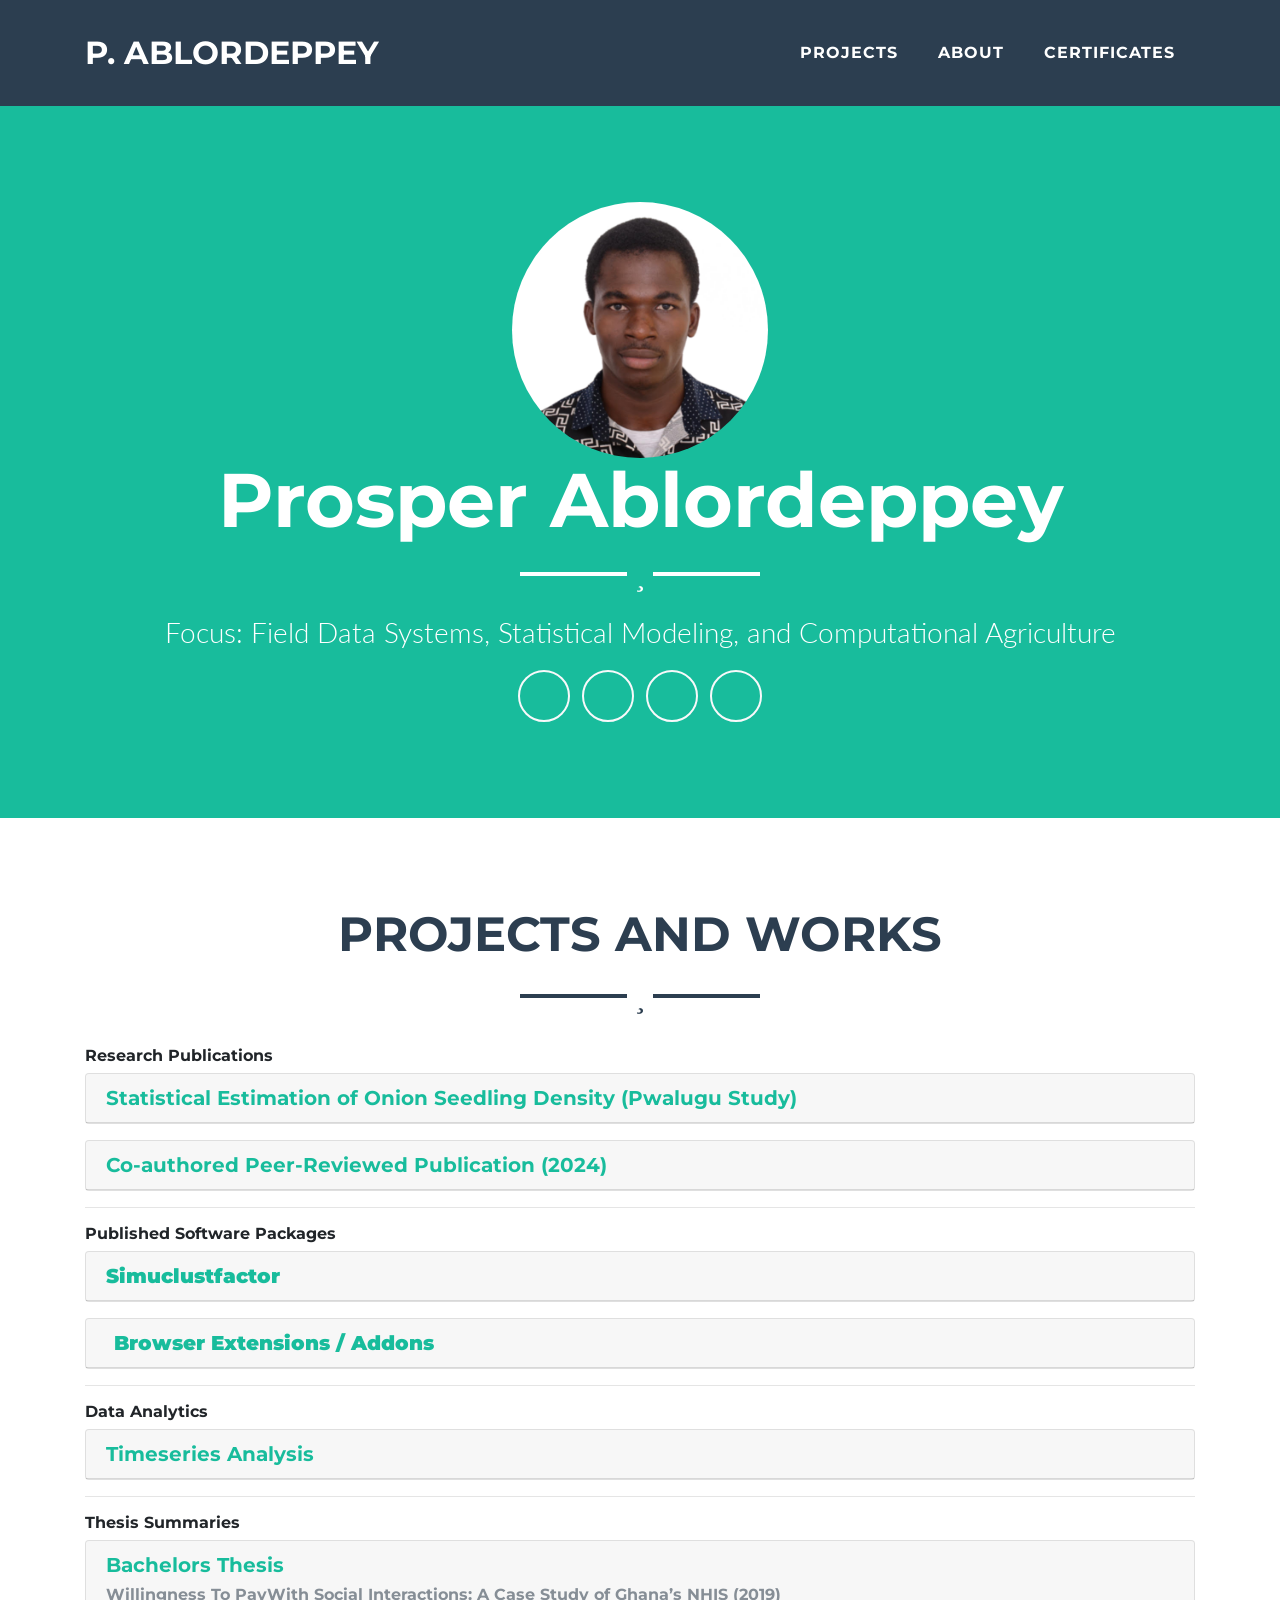
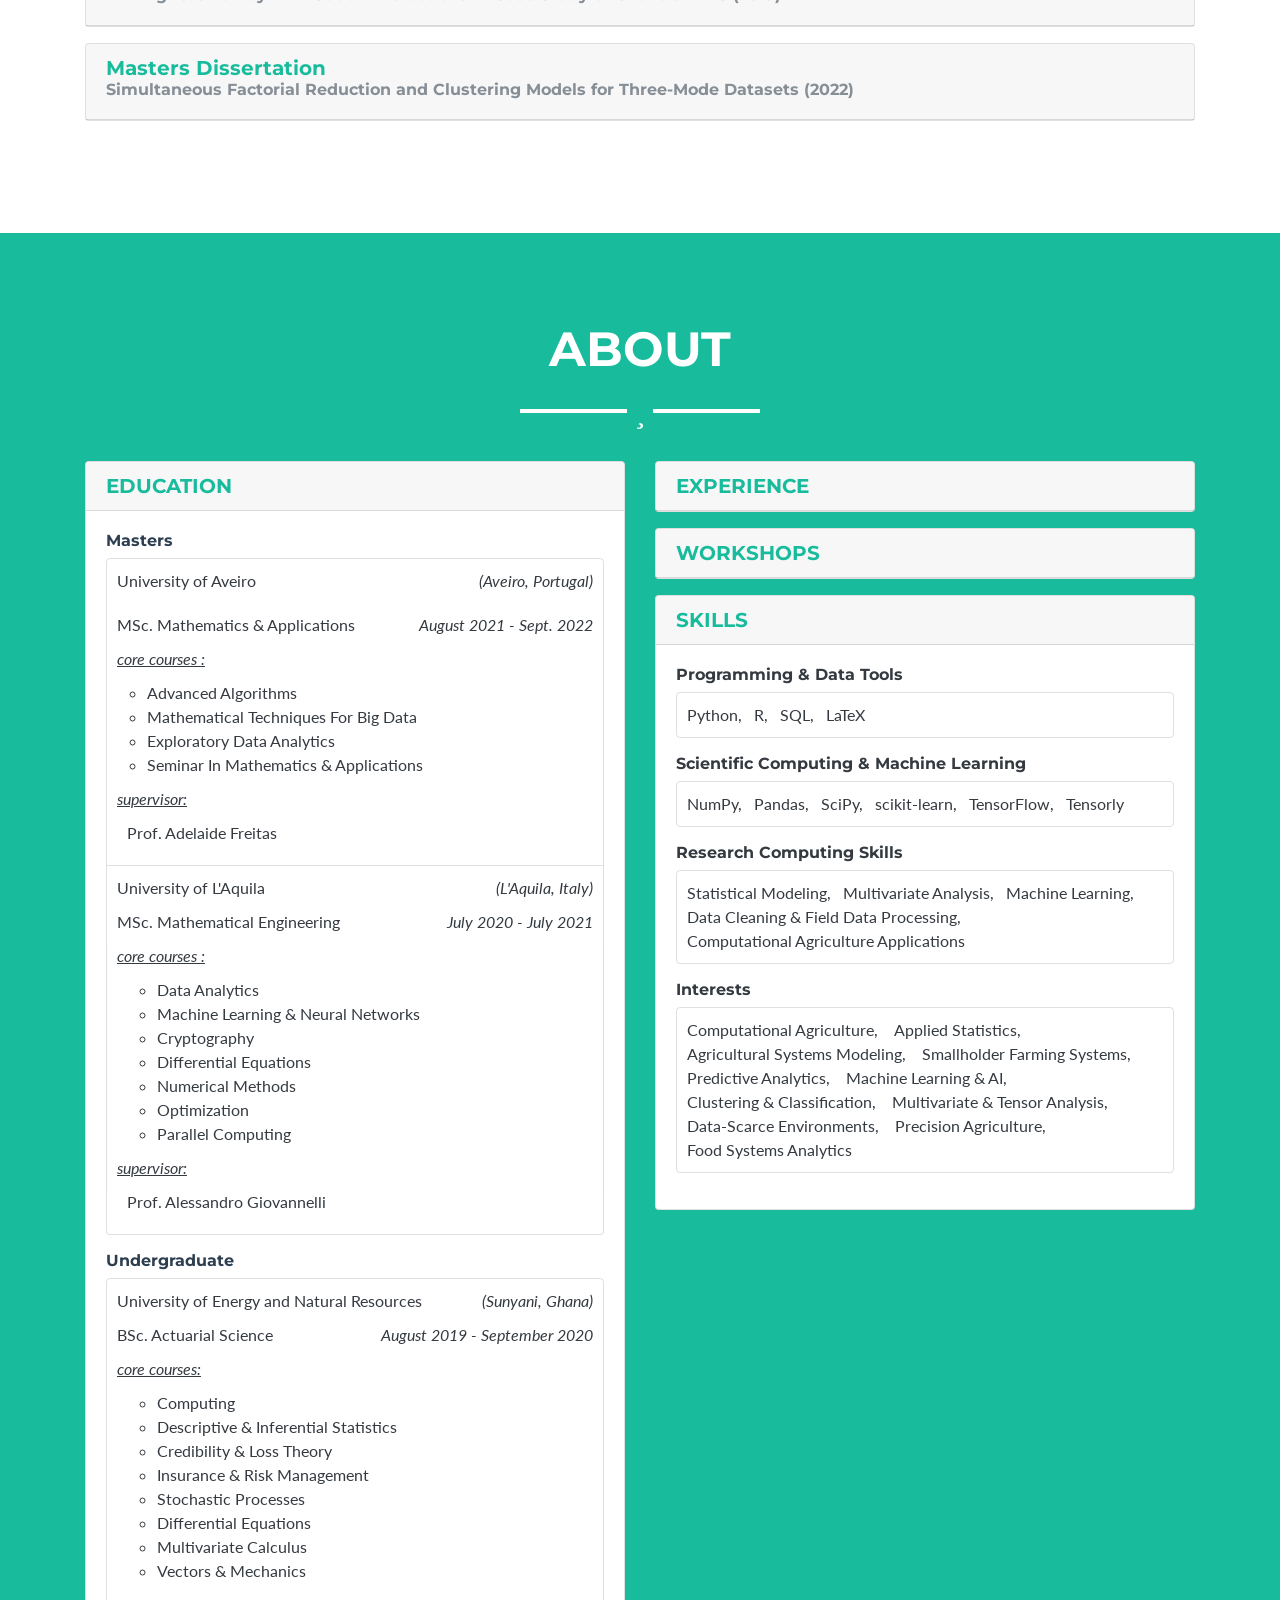
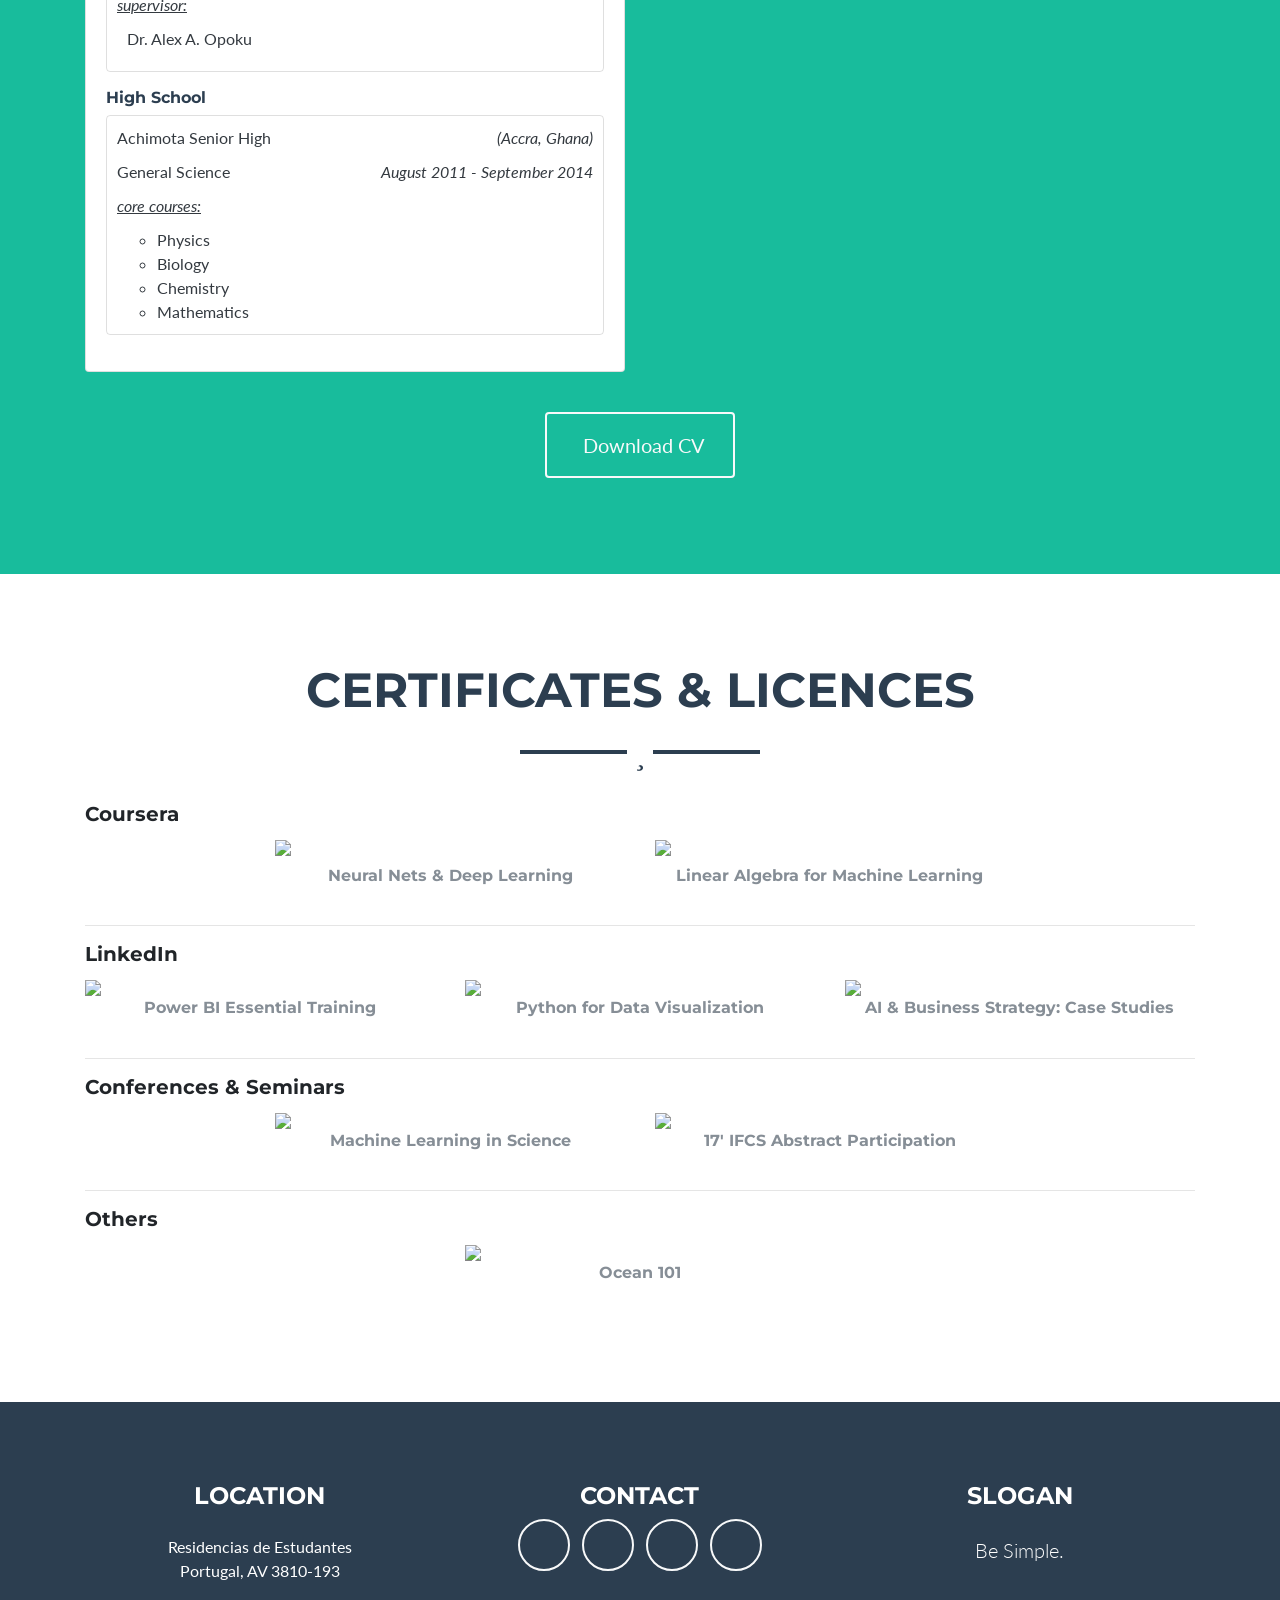
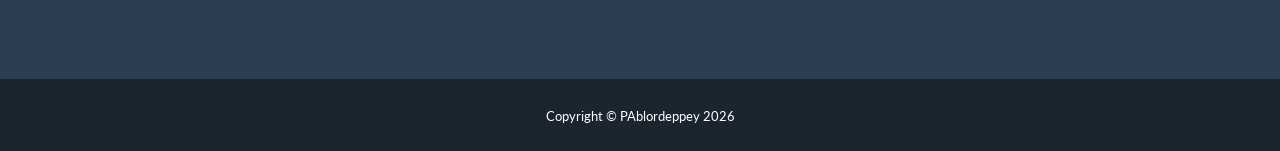
==== commit 0d0549af: "fix: interests and tagline" ====
--- a/docs/index.html
+++ b/docs/index.html
@@ -52,8 +52,8 @@
             <h1 style="padding-top: 10px">Prosper Ablordeppey</h1>
             <hr class="star-light" />
             <h2 class="font-weight-light mb-0">
-                Precision Agriculture & Food Systems || Data Science || Software
-                Development
+                Focus: Field Data Systems, Statistical Modeling, and Computational
+                Agriculture
             </h2>
             <ul class="list-inline" style="margin-bottom: 0px; margin-top: 20px">
                 <li class="list-inline-item">
@@ -166,16 +166,15 @@
 
                         <div class="collapse item-2" role="tabpanel" data-parent="#research-publications">
                             <div class="card-body">
-
                                 <p class="text-justify">
-                                    <strong>Co-authored publication (2024).</strong> This work is a peer-reviewed
-                                    research article published in an academic journal indexed in NASA ADS. My
-                                    contribution forms part of a collaborative research effort spanning data analysis
-                                    and computational modeling within the study domain.
+                                    <strong>Co-authored publication (2024).</strong> This work
+                                    is a peer-reviewed research article published in an academic
+                                    journal indexed in NASA ADS. My contribution forms part of a
+                                    collaborative research effort spanning data analysis and
+                                    computational modeling within the study domain.
                                 </p>
 
                                 <ul class="list-group">
-
                                     <li class="list-group-item">
                                         <h6 class="text-muted">Publication</h6>
                                         <ul>
@@ -194,13 +193,10 @@
                                             <li>Peer-Reviewed Journal Article (Co-authored)</li>
                                         </ul>
                                     </li>
-
                                 </ul>
-
-                            </div>
-                        </div>
-                    </div>
-
+                            </div>
+                        </div>
+                    </div>
                 </div>
             </div>
             <hr />
@@ -876,6 +872,127 @@
                                 <div class="card-body">
                                     <div class="mb-3">
                                         <h6 class="text-dark mb-2" style="background: transparent">
+                                            Commercial Farm Development
+                                        </h6>
+
+                                        <ul class="list-group">
+                                            <li class="list-group-item" style="background: transparent; padding: 0px">
+                                                <div style="padding: 10px">
+                                                    <div class="row">
+                                                        <div class="col-12 col-sm-8">
+                                                            <p class="text-dark" style="margin: 0px">
+                                                                Project Manager
+                                                            </p>
+                                                        </div>
+                                                        <div class="col d-sm-flex justify-content-sm-end"
+                                                            style="font-style: italic">
+                                                            <p class="text-dark" style="margin: 0px">
+                                                                (Begoro, Ghana)
+                                                            </p>
+                                                        </div>
+                                                    </div>
+                                                </div>
+
+                                                <div style="padding: 10px; padding-top: 0px">
+                                                    <div class="row">
+                                                        <div class="col-12 col-sm-8">
+                                                            <p class="text-dark" style="margin: 0px">
+                                                                Commercial Farm Development
+                                                            </p>
+                                                        </div>
+                                                        <div class="col d-sm-flex justify-content-sm-end">
+                                                            <p class="text-dark" style="margin: 0px">
+                                                                <em>2025 – Present</em>
+                                                            </p>
+                                                        </div>
+                                                    </div>
+                                                </div>
+
+                                                <div class="text-left" style="padding: 10px; padding-top: 0px">
+                                                    <p class="text-dark" style="margin: 0px">
+                                                        <em><span style="text-decoration: underline">core
+                                                                activities:</span></em>
+                                                    </p>
+
+                                                    <ul style="padding-top: 10px">
+                                                        <li class="text-dark">
+                                                            Coordinated participatory field data collection
+                                                            across forest-zone agricultural systems.
+                                                        </li>
+                                                        <li class="text-dark">
+                                                            Supported deployment planning for post-harvest
+                                                            drying and storage infrastructure.
+                                                        </li>
+                                                    </ul>
+                                                </div>
+                                            </li>
+                                        </ul>
+                                    </div>
+
+                                    <div class="mb-3">
+                                        <h6 class="text-dark mb-2" style="background: transparent">
+                                            AgricScope Initiative
+                                        </h6>
+
+                                        <ul class="list-group">
+                                            <li class="list-group-item" style="background: transparent; padding: 0px">
+                                                <div style="padding: 10px">
+                                                    <div class="row">
+                                                        <div class="col-12 col-sm-8">
+                                                            <p class="text-dark" style="margin: 0px">
+                                                                Technical Project Lead
+                                                            </p>
+                                                        </div>
+                                                        <div class="col d-sm-flex justify-content-sm-end"
+                                                            style="font-style: italic">
+                                                            <p class="text-dark" style="margin: 0px">
+                                                                (Ghana)
+                                                            </p>
+                                                        </div>
+                                                    </div>
+                                                </div>
+
+                                                <div style="padding: 10px; padding-top: 0px">
+                                                    <div class="row">
+                                                        <div class="col-12 col-sm-8">
+                                                            <p class="text-dark" style="margin: 0px">
+                                                                AgricScope Initiative
+                                                            </p>
+                                                        </div>
+                                                        <div class="col d-sm-flex justify-content-sm-end">
+                                                            <p class="text-dark" style="margin: 0px">
+                                                                <em>2024 – Present</em>
+                                                            </p>
+                                                        </div>
+                                                    </div>
+                                                </div>
+
+                                                <div class="text-left" style="padding: 10px; padding-top: 0px">
+                                                    <p class="text-dark" style="margin: 0px">
+                                                        <em><span style="text-decoration: underline">core
+                                                                activities:</span></em>
+                                                    </p>
+
+                                                    <ul style="padding-top: 10px">
+                                                        <li class="text-dark">
+                                                            Directed multi-sensor precision agriculture
+                                                            diagnostics integrating soil, atmospheric,
+                                                            water, and Brix measurements.
+                                                        </li>
+                                                        <li class="text-dark">
+                                                            Conducted systems-oriented analysis of
+                                                            production instability in tomato value chains
+                                                            under climatic and infrastructural constraints
+                                                            in Northern Ghana.
+                                                        </li>
+                                                    </ul>
+                                                </div>
+                                            </li>
+                                        </ul>
+                                    </div>
+
+                                    <div class="mb-3">
+                                        <h6 class="text-dark mb-2" style="background: transparent">
                                             BNP Paribas (PF Cetelem)
                                         </h6>
                                         <ul class="list-group">
@@ -1292,194 +1409,126 @@
                             </div>
                             <div class="collapse show item-3" role="tabpanel" data-parent="#accordion-4">
                                 <div class="card-body">
+
                                     <div class="mb-3">
                                         <h6 class="text-dark mb-2"
                                             style="color: var(--secondary); background: transparent">
-                                            Programming Languages
+                                            Programming & Data Tools
                                         </h6>
+
                                         <ul class="list-group">
                                             <li class="list-group-item" style="background: transparent; padding: 10px">
                                                 <ul class="list-inline">
                                                     <li class="list-inline-item text-dark">Python,</li>
                                                     <li class="list-inline-item text-dark">R,</li>
-                                                    <li class="list-inline-item text-dark">
-                                                        Typescript,
-                                                    </li>
-                                                    <li class="list-inline-item text-dark">
-                                                        Visual Basic,
-                                                    </li>
-                                                    <li class="list-inline-item text-dark">
-                                                        Google Script,
-                                                    </li>
-                                                    <li class="list-inline-item text-dark">
-                                                        Javascript,
-                                                    </li>
-                                                    <li class="list-inline-item text-dark">LaTeX,</li>
                                                     <li class="list-inline-item text-dark">SQL,</li>
-                                                    <li class="list-inline-item text-dark">HTML,</li>
-                                                    <li class="list-inline-item text-dark">CSS</li>
+                                                    <li class="list-inline-item text-dark">LaTeX</li>
                                                 </ul>
                                             </li>
                                         </ul>
                                     </div>
+
+
                                     <div class="mb-3">
                                         <h6 class="text-dark mb-2"
                                             style="color: var(--secondary); background: transparent">
-                                            Data Analytics (Python)
+                                            Scientific Computing & Machine Learning
                                         </h6>
+
                                         <ul class="list-group">
                                             <li class="list-group-item" style="background: transparent; padding: 10px">
                                                 <ul class="list-inline">
-                                                    <li class="list-inline-item text-dark">Numpy,</li>
+                                                    <li class="list-inline-item text-dark">NumPy,</li>
                                                     <li class="list-inline-item text-dark">Pandas,</li>
-                                                    <li class="list-inline-item text-dark">Scipy,</li>
+                                                    <li class="list-inline-item text-dark">SciPy,</li>
+                                                    <li class="list-inline-item text-dark">scikit-learn,</li>
+                                                    <li class="list-inline-item text-dark">TensorFlow,</li>
+                                                    <li class="list-inline-item text-dark">Tensorly</li>
+                                                </ul>
+                                            </li>
+                                        </ul>
+                                    </div>
+
+                                    <div class="mb-3">
+                                        <h6 class="text-dark mb-2"
+                                            style="color: var(--secondary); background: transparent">
+                                            Research Computing Skills
+                                        </h6>
+
+                                        <ul class="list-group">
+                                            <li class="list-group-item" style="background: transparent; padding: 10px">
+                                                <ul class="list-inline">
                                                     <li class="list-inline-item text-dark">
-                                                        Tensorly,
+                                                        Statistical Modeling,
                                                     </li>
                                                     <li class="list-inline-item text-dark">
-                                                        Scikit Learn,
+                                                        Multivariate Analysis,
                                                     </li>
                                                     <li class="list-inline-item text-dark">
-                                                        Tensorflow,<br />
+                                                        Machine Learning,
                                                     </li>
                                                     <li class="list-inline-item text-dark">
-                                                        Keras<br />
+                                                        Data Cleaning & Field Data Processing,
+                                                    </li>
+                                                    <li class="list-inline-item text-dark">
+                                                        Computational Agriculture Applications
                                                     </li>
                                                 </ul>
                                             </li>
                                         </ul>
                                     </div>
-                                    <div class="mb-3">
-                                        <h6 class="text-dark mb-2"
-                                            style="color: var(--secondary); background: transparent">
-                                            Web Development
-                                        </h6>
-                                        <ul class="list-group">
-                                            <li class="list-group-item" style="background: transparent; padding: 10px">
-                                                <ul class="list-inline">
-                                                    <li class="list-inline-item text-dark">Node,</li>
-                                                    <li class="list-inline-item text-dark">Angular,</li>
-                                                    <li class="list-inline-item text-dark">Web2py,</li>
-                                                    <li class="list-inline-item text-dark">Django,</li>
-                                                    <li class="list-inline-item text-dark">
-                                                        ASP.NET,<br />
-                                                    </li>
-                                                    <li class="list-inline-item text-dark">
-                                                        Web3,<br />
-                                                    </li>
-                                                    <li class="list-inline-item text-dark">
-                                                        SQLite,<br />
-                                                    </li>
-                                                    <li class="list-inline-item text-dark">
-                                                        MySQL<br />
-                                                    </li>
-                                                </ul>
-                                            </li>
-                                        </ul>
-                                    </div>
-                                    <div class="mb-3">
-                                        <h6 class="text-dark mb-2"
-                                            style="color: var(--secondary); background: transparent">
-                                            Software Apps
-                                        </h6>
-                                        <ul class="list-group">
-                                            <li class="list-group-item" style="background: transparent; padding: 10px">
-                                                <ul class="list-inline">
-                                                    <li class="list-inline-item text-dark">SPSS,</li>
-                                                    <li class="list-inline-item text-dark">Tableau,</li>
-                                                    <li class="list-inline-item text-dark">
-                                                        MS Excel,
-                                                    </li>
-                                                    <li class="list-inline-item text-dark">
-                                                        Google Sheet,
-                                                    </li>
-                                                    <li class="list-inline-item text-dark">
-                                                        PowerBI,<br />
-                                                    </li>
-                                                    <li class="list-inline-item text-dark">
-                                                        MS Word,<br />
-                                                    </li>
-                                                    <li class="list-inline-item text-dark">
-                                                        TexStudio,<br />
-                                                    </li>
-                                                    <li class="list-inline-item text-dark">
-                                                        Bootstrap Studio,<br />
-                                                    </li>
-                                                    <li class="list-inline-item text-dark">
-                                                        Visual Studio,<br />
-                                                    </li>
-                                                    <li class="list-inline-item text-dark">
-                                                        Wireframe Sketcher,<br />
-                                                    </li>
-                                                    <li class="list-inline-item text-dark">
-                                                        Open Bullet
-                                                    </li>
-                                                    <li class="list-inline-item text-dark">
-                                                        Github,<br />
-                                                    </li>
-                                                    <li class="list-inline-item text-dark">
-                                                        PyCharm,<br />
-                                                    </li>
-                                                    <li class="list-inline-item text-dark">
-                                                        Anaconda<br />
-                                                    </li>
-                                                </ul>
-                                            </li>
-                                        </ul>
-                                    </div>
-                                    <div class="mb-3">
-                                        <h6 class="text-dark mb-2"
-                                            style="color: var(--secondary); background: transparent">
-                                            Computing
-                                        </h6>
-                                        <ul class="list-group">
-                                            <li class="list-group-item" style="background: transparent; padding: 10px">
-                                                <ul class="list-inline">
-                                                    <li class="list-inline-item text-dark">
-                                                        General Programming,
-                                                    </li>
-                                                    <li class="list-inline-item text-dark">
-                                                        Algorithm Optimization,
-                                                    </li>
-                                                    <li class="list-inline-item text-dark">
-                                                        Webscraping,
-                                                    </li>
-                                                    <li class="list-inline-item text-dark">
-                                                        Selenium,
-                                                    </li>
-                                                </ul>
-                                            </li>
-                                        </ul>
-                                    </div>
+
                                     <div class="mb-3">
                                         <h6 class="text-dark mb-2"
                                             style="color: var(--secondary); background: transparent">
                                             Interests
                                         </h6>
+
                                         <ul class="list-group">
                                             <li class="list-group-item" style="background: transparent; padding: 10px">
                                                 <ul class="list-inline text-dark">
                                                     <li class="list-inline-item">
-                                                        Full-Stack Web Development,&nbsp;
+                                                        Computational Agriculture,&nbsp;
                                                     </li>
-                                                    <li class="list-inline-item">Clustering,&nbsp;</li>
+
                                                     <li class="list-inline-item">
-                                                        Classification,<br />
+                                                        Applied Statistics,&nbsp;
                                                     </li>
+
                                                     <li class="list-inline-item">
-                                                        Predictive Analytics,<br />
+                                                        Agricultural Systems Modeling,&nbsp;
                                                     </li>
+
                                                     <li class="list-inline-item">
-                                                        Big Data,&nbsp;<br />
+                                                        Smallholder Farming Systems,&nbsp;
                                                     </li>
+
                                                     <li class="list-inline-item">
-                                                        Factorial Analysis,<br />
+                                                        Predictive Analytics,&nbsp;
                                                     </li>
+
                                                     <li class="list-inline-item">
-                                                        Three Mode Tensor Analysis,<br />
+                                                        Machine Learning &amp; AI,&nbsp;
                                                     </li>
+
                                                     <li class="list-inline-item">
-                                                        Machine Learning &amp; AI<br />
+                                                        Clustering &amp; Classification,&nbsp;
+                                                    </li>
+
+                                                    <li class="list-inline-item">
+                                                        Multivariate &amp; Tensor Analysis,&nbsp;
+                                                    </li>
+
+                                                    <li class="list-inline-item">
+                                                        Data-Scarce Environments,&nbsp;
+                                                    </li>
+
+                                                    <li class="list-inline-item">
+                                                        Precision Agriculture,&nbsp;
+                                                    </li>
+
+                                                    <li class="list-inline-item">
+                                                        Food Systems Analytics
                                                     </li>
                                                 </ul>
                                             </li>
@@ -1491,12 +1540,13 @@
                     </div>
                 </div>
             </div>
-            <div class="text-center mt-4">
-                <a class="btn btn-outline-light btn-xl" role="button"
-                    href="https://drive.google.com/uc?export=download&amp;id=1WwoaH9Ak0-WmSzQY9qbgHMac2cAoS9MD"
-                    target="_blank" download="AblordeppeyProsper_CV"><i class="fa fa-download mr-2"></i><span>Download
-                        CV</span></a>
-            </div>
+        </div>
+        <div class="text-center mt-4">
+            <a class="btn btn-outline-light btn-xl" role="button"
+                href="https://drive.google.com/uc?export=download&amp;id=1WwoaH9Ak0-WmSzQY9qbgHMac2cAoS9MD"
+                target="_blank" download="AblordeppeyProsper_CV"><i class="fa fa-download mr-2"></i><span>Download
+                    CV</span></a>
+        </div>
         </div>
     </section>
     <section id="certificates_licences">
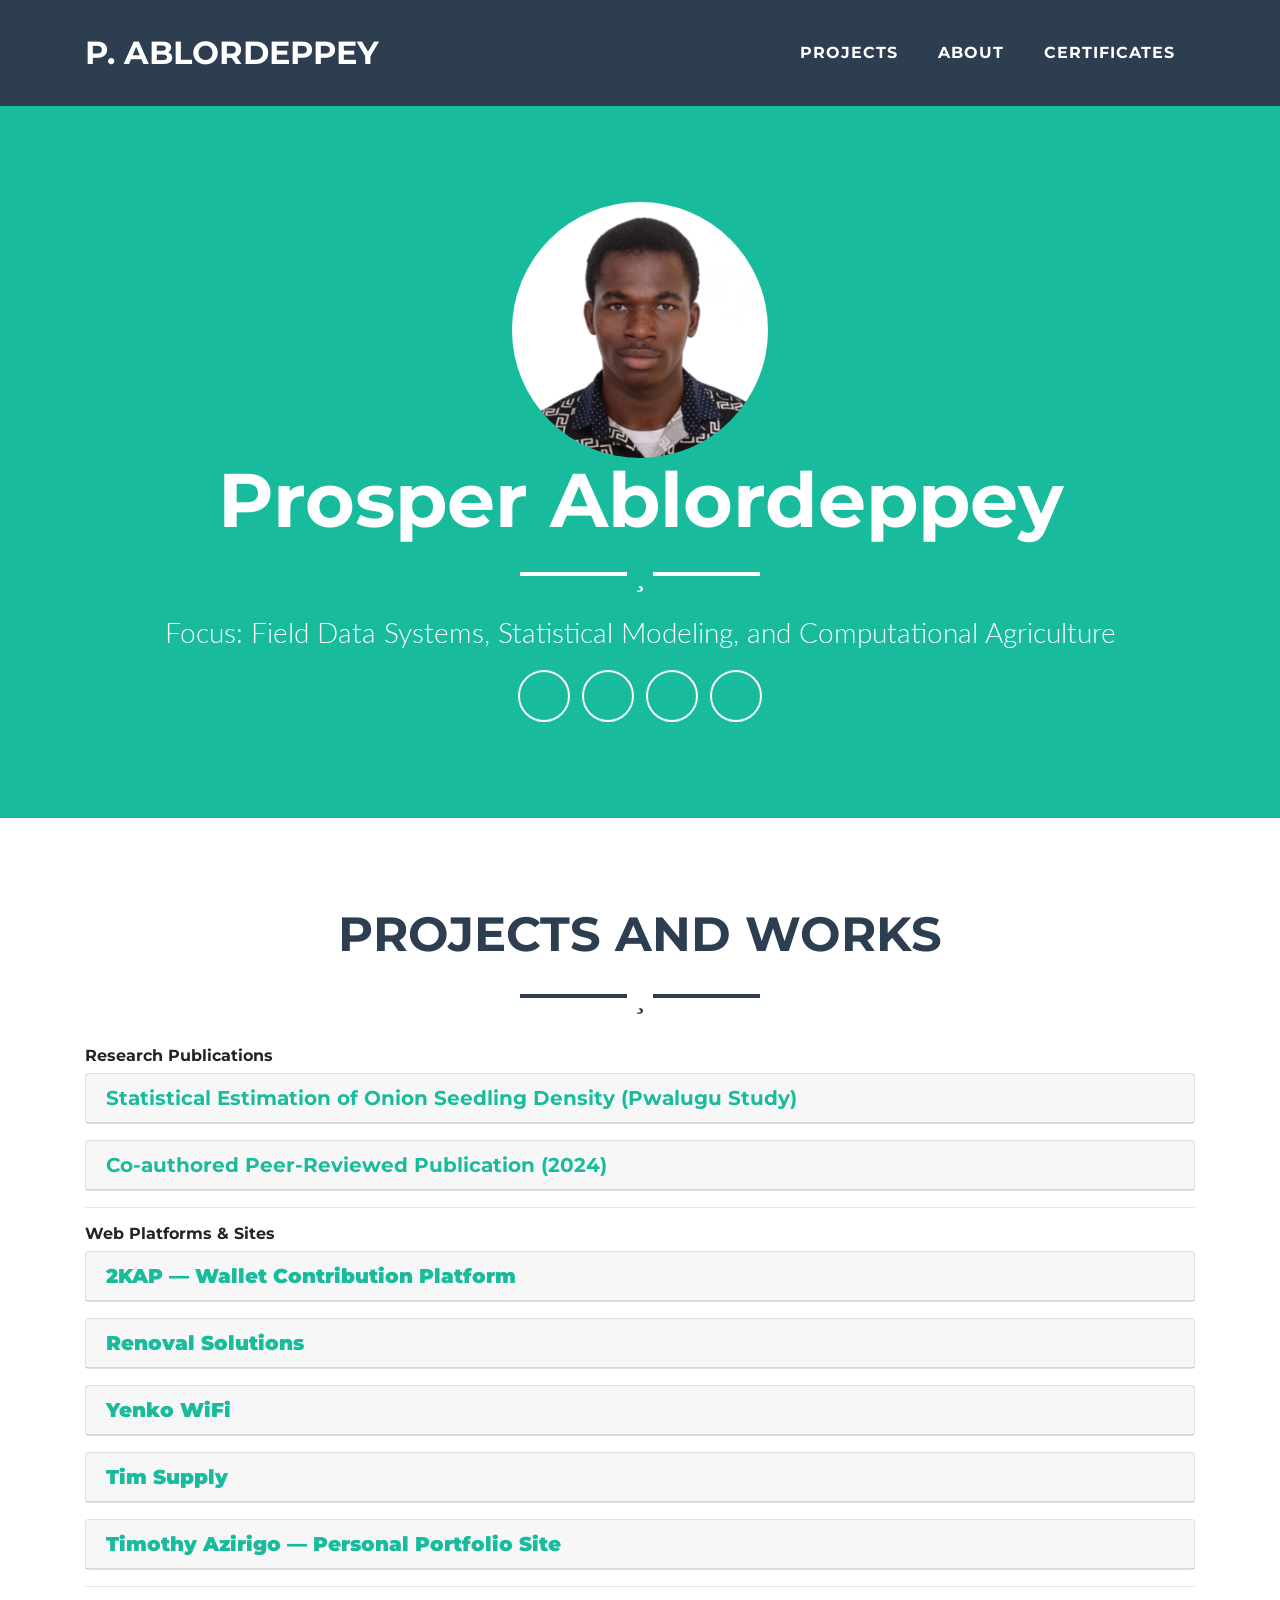
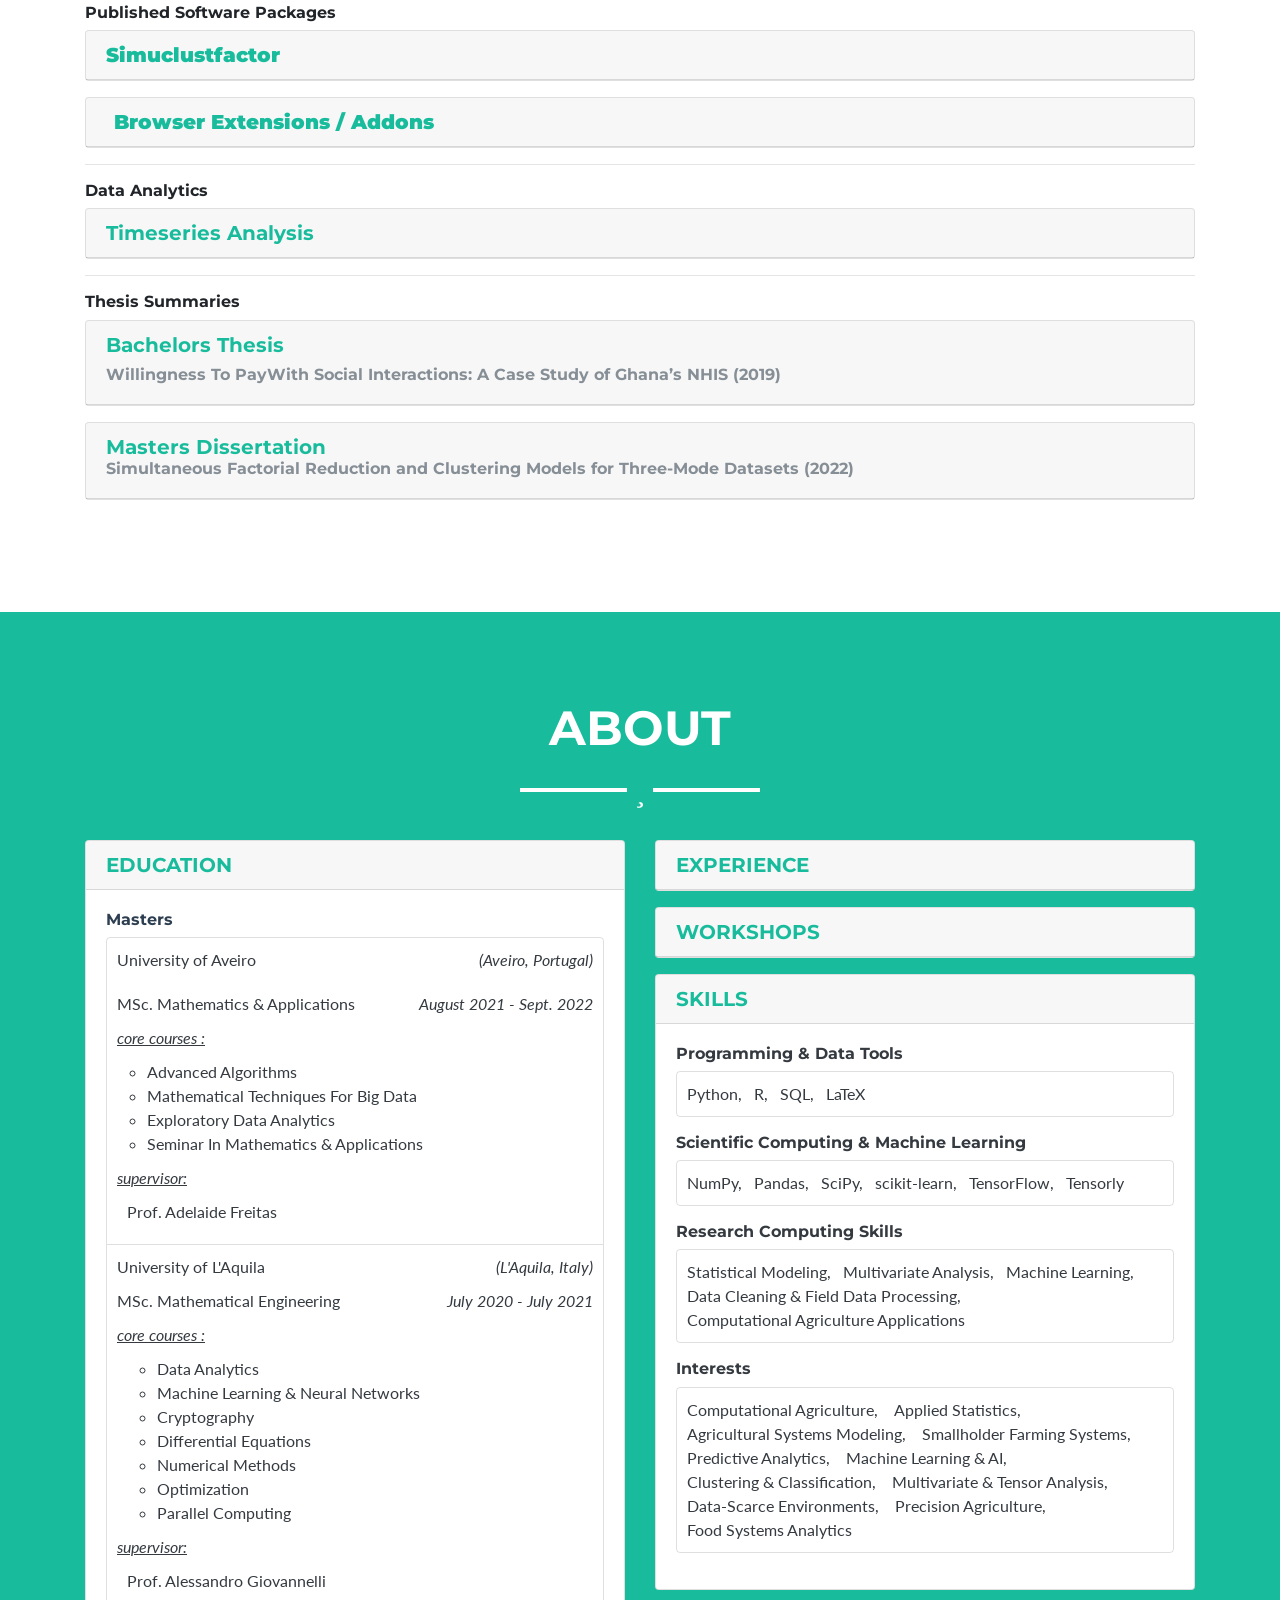
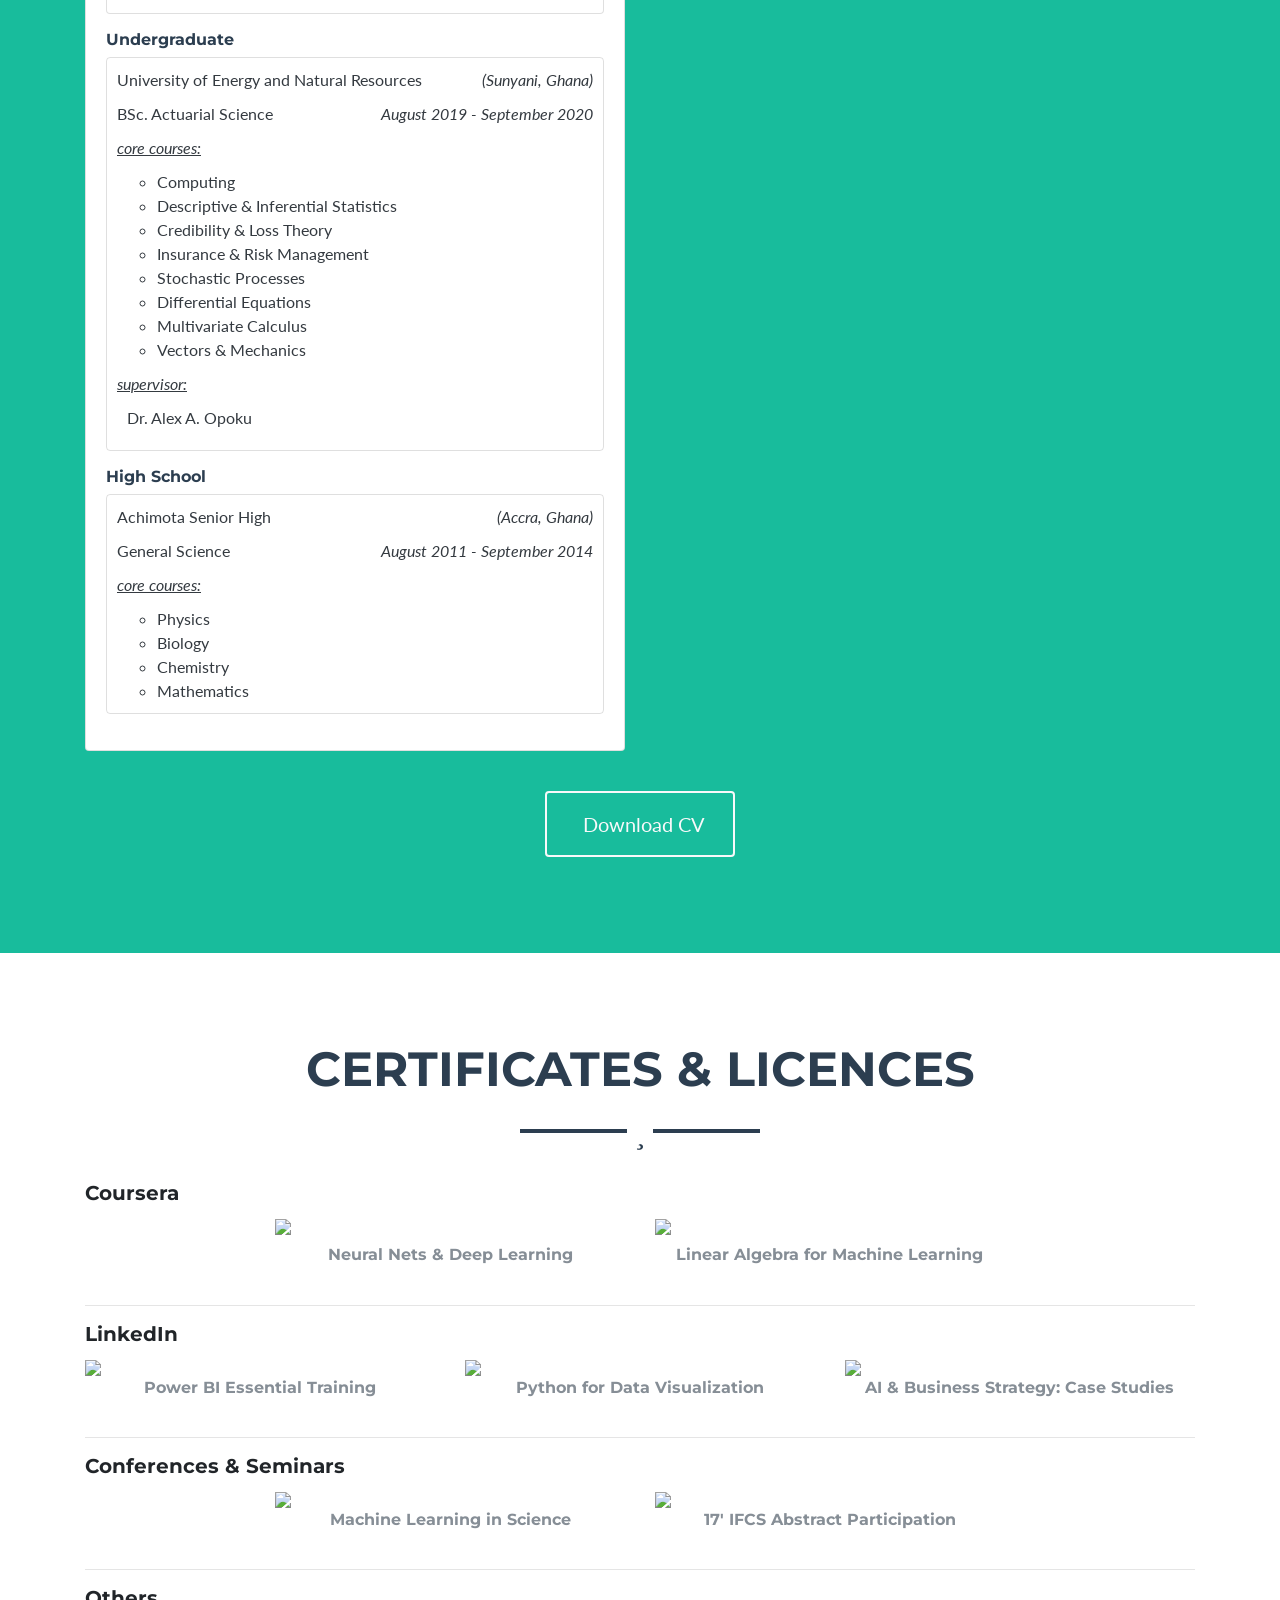
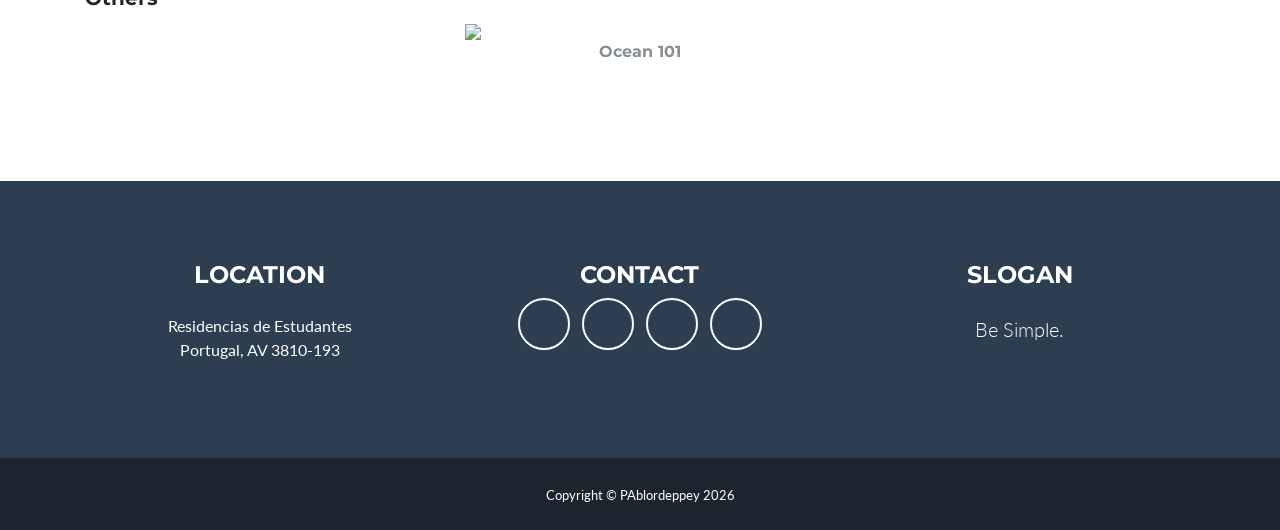
==== commit c227efa1: "new: updated with web sites created so far" ====
--- a/docs/index.html
+++ b/docs/index.html
@@ -202,6 +202,244 @@
             <hr />
 
             <div>
+                <h6>Web Platforms &amp; Sites</h6>
+                <div role="tablist" id="web-platforms">
+
+                    <!-- 2KAP Wallet Contribution Platform -->
+                    <div class="card mb-3">
+                        <div class="card-header" role="tab">
+                            <h5 class="mb-0">
+                                <a data-toggle="collapse" aria-expanded="false" aria-controls="web-platforms .item-4"
+                                    href="#web-platforms .item-4">
+                                    <strong>2KAP — Wallet Contribution Platform</strong>
+                                </a>
+                            </h5>
+                        </div>
+                        <div class="collapse item-4" role="tabpanel" data-parent="#web-platforms">
+                            <div class="card-body">
+                                <p class="text-justify">
+                                    2KAP is a mobile-first group contribution wallet platform built for communities,
+                                    churches, committees, and individuals who need a simple, trusted way to collect
+                                    and manage contributions. The platform supports mobile money payments via USSD
+                                    and QR, offers transparent contribution tracking, and gives contributors control
+                                    over their privacy through public or access-code-protected wallets — eliminating
+                                    the need for spreadsheets or manual tracking.
+                                </p>
+                                <ul class="list-group">
+                                    <li class="list-group-item">
+                                        <h6 class="text-muted">Live Site</h6>
+                                        <ul>
+                                            <li>
+                                                <a href="https://wallet-contribution.github.io/2kap/" target="_blank">
+                                                    wallet-contribution.github.io/2kap
+                                                </a>
+                                                <span class="badge badge-info ml-2">Under Development</span>
+                                            </li>
+                                        </ul>
+                                    </li>
+                                    <li class="list-group-item">
+                                        <h6 class="text-muted">Role</h6>
+                                        <ul>
+                                            <li>Co-Founder &amp; Lead Developer</li>
+                                        </ul>
+                                    </li>
+                                    <li class="list-group-item">
+                                        <h6 class="text-muted">Stack</h6>
+                                        <ul>
+                                            <li>HTML, CSS, Bootstrap, JavaScript — GitHub Pages (Web); Mobile app in
+                                                development</li>
+                                        </ul>
+                                    </li>
+                                    <li class="list-group-item">
+                                        <h6 class="text-muted">Target Users</h6>
+                                        <ul>
+                                            <li>Churches, community groups, associations, committees, and individuals
+                                            </li>
+                                        </ul>
+                                    </li>
+                                </ul>
+                            </div>
+                        </div>
+                    </div>
+
+                    <!-- Renoval Solutions -->
+                    <div class="card mb-3">
+                        <div class="card-header" role="tab">
+                            <h5 class="mb-0">
+                                <a data-toggle="collapse" aria-expanded="false" aria-controls="web-platforms .item-1"
+                                    href="#web-platforms .item-1">
+                                    <strong>Renoval Solutions</strong>
+                                </a>
+                            </h5>
+                        </div>
+                        <div class="collapse item-1" role="tabpanel" data-parent="#web-platforms">
+                            <div class="card-body">
+                                <p class="text-justify">
+                                    A professional business website designed and developed for Renoval Solutions.
+                                    Built as a static site and hosted on GitHub Pages, showcasing the company's
+                                    services, portfolio, and contact information.
+                                </p>
+                                <ul class="list-group">
+                                    <li class="list-group-item">
+                                        <h6 class="text-muted">Live Site</h6>
+                                        <ul>
+                                            <li>
+                                                <a href="https://renovelsolutions.github.io" target="_blank">
+                                                    renovelsolutions.github.io
+                                                </a>
+                                                <span class="badge badge-warning ml-2">Domain pending</span>
+                                            </li>
+                                        </ul>
+                                    </li>
+                                    <li class="list-group-item">
+                                        <h6 class="text-muted">Stack</h6>
+                                        <ul>
+                                            <li>HTML, CSS, Bootstrap, JavaScript — GitHub Pages</li>
+                                        </ul>
+                                    </li>
+                                </ul>
+                            </div>
+                        </div>
+                    </div>
+
+                    <!-- Yenko WiFi -->
+                    <div class="card mb-3">
+                        <div class="card-header" role="tab">
+                            <h5 class="mb-0">
+                                <a data-toggle="collapse" aria-expanded="false" aria-controls="web-platforms .item-2"
+                                    href="#web-platforms .item-2">
+                                    <strong>Yenko WiFi</strong>
+                                </a>
+                            </h5>
+                        </div>
+                        <div class="collapse item-2" role="tabpanel" data-parent="#web-platforms">
+                            <div class="card-body">
+                                <p class="text-justify">
+                                    Platform site for Yenko WiFi, an internet service provider project.
+                                    Designed to communicate service offerings, coverage, and subscription
+                                    details to prospective customers.
+                                </p>
+                                <ul class="list-group">
+                                    <li class="list-group-item">
+                                        <h6 class="text-muted">Live Site</h6>
+                                        <ul>
+                                            <li>
+                                                <span class="text-muted">Coming soon</span>
+                                                <span class="badge badge-info ml-2">GitHub profile pending</span>
+                                            </li>
+                                        </ul>
+                                    </li>
+                                    <li class="list-group-item">
+                                        <h6 class="text-muted">Stack</h6>
+                                        <ul>
+                                            <li>HTML, CSS, Bootstrap, JavaScript — GitHub Pages</li>
+                                        </ul>
+                                    </li>
+                                </ul>
+                            </div>
+                        </div>
+                    </div>
+
+                    <!-- Tim Supply -->
+                    <div class="card mb-3">
+                        <div class="card-header" role="tab">
+                            <h5 class="mb-0">
+                                <a data-toggle="collapse" aria-expanded="false" aria-controls="web-platforms .item-3"
+                                    href="#web-platforms .item-3">
+                                    <strong>Tim Supply</strong>
+                                </a>
+                            </h5>
+                        </div>
+                        <div class="collapse item-3" role="tabpanel" data-parent="#web-platforms">
+                            <div class="card-body">
+                                <p class="text-justify">
+                                    A newly developed business platform for Tim Supply. Designed to present
+                                    the company's products and services with a clean, professional web presence.
+                                </p>
+                                <ul class="list-group">
+                                    <li class="list-group-item">
+                                        <h6 class="text-muted">Live Site</h6>
+                                        <ul>
+                                            <li>
+                                                <a href="https://timsupply.github.io" target="_blank">
+                                                    timsupply.github.io
+                                                </a>
+                                                <span class="badge badge-warning ml-2">Newly launched</span>
+                                            </li>
+                                        </ul>
+                                    </li>
+                                    <li class="list-group-item">
+                                        <h6 class="text-muted">Stack</h6>
+                                        <ul>
+                                            <li>HTML, CSS, Bootstrap, JavaScript — GitHub Pages</li>
+                                        </ul>
+                                    </li>
+                                </ul>
+                            </div>
+                        </div>
+                    </div>
+
+
+                    <!-- Timothy Azirigo — Personal Portfolio Site -->
+                    <div class="card mb-3">
+                        <div class="card-header" role="tab">
+                            <h5 class="mb-0">
+                                <a data-toggle="collapse" aria-expanded="false" aria-controls="web-platforms .item-5"
+                                    href="#web-platforms .item-5">
+                                    <strong>Timothy Azirigo — Personal Portfolio Site</strong>
+                                </a>
+                            </h5>
+                        </div>
+                        <div class="collapse item-5" role="tabpanel" data-parent="#web-platforms">
+                            <div class="card-body">
+                                <p class="text-justify">
+                                    A clean, professional personal portfolio and CV site built for Timothy Azirigo,
+                                    a logistics and transport management professional based in Accra, Ghana. The site
+                                    presents his career profile, work history spanning operations management, logistics,
+                                    and procurement, educational background including an MBA from GIMPA, professional
+                                    certificates, and a downloadable CV — serving as a complete digital resume and
+                                    personal brand presence.
+                                </p>
+                                <ul class="list-group">
+                                    <li class="list-group-item">
+                                        <h6 class="text-muted">Live Site</h6>
+                                        <ul>
+                                            <li>
+                                                <a href="https://tazirigo.github.io/" target="_blank">
+                                                    tazirigo.github.io
+                                                </a>
+                                            </li>
+                                        </ul>
+                                    </li>
+                                    <li class="list-group-item">
+                                        <h6 class="text-muted">Role</h6>
+                                        <ul>
+                                            <li>Designer &amp; Developer</li>
+                                        </ul>
+                                    </li>
+                                    <li class="list-group-item">
+                                        <h6 class="text-muted">Stack</h6>
+                                        <ul>
+                                            <li>HTML, CSS, Bootstrap, JavaScript — GitHub Pages</li>
+                                        </ul>
+                                    </li>
+                                    <li class="list-group-item">
+                                        <h6 class="text-muted">Features</h6>
+                                        <ul>
+                                            <li>Downloadable CV, certificate carousel, embedded Google Maps, WhatsApp
+                                                &amp; LinkedIn contact integration</li>
+                                        </ul>
+                                    </li>
+                                </ul>
+                            </div>
+                        </div>
+                    </div>
+
+                </div>
+            </div>
+            <hr />
+
+            <div>
                 <h6>Published Software Packages</h6>
                 <div role="tablist" id="published-software-packages">
                     <div class="card mb-3">
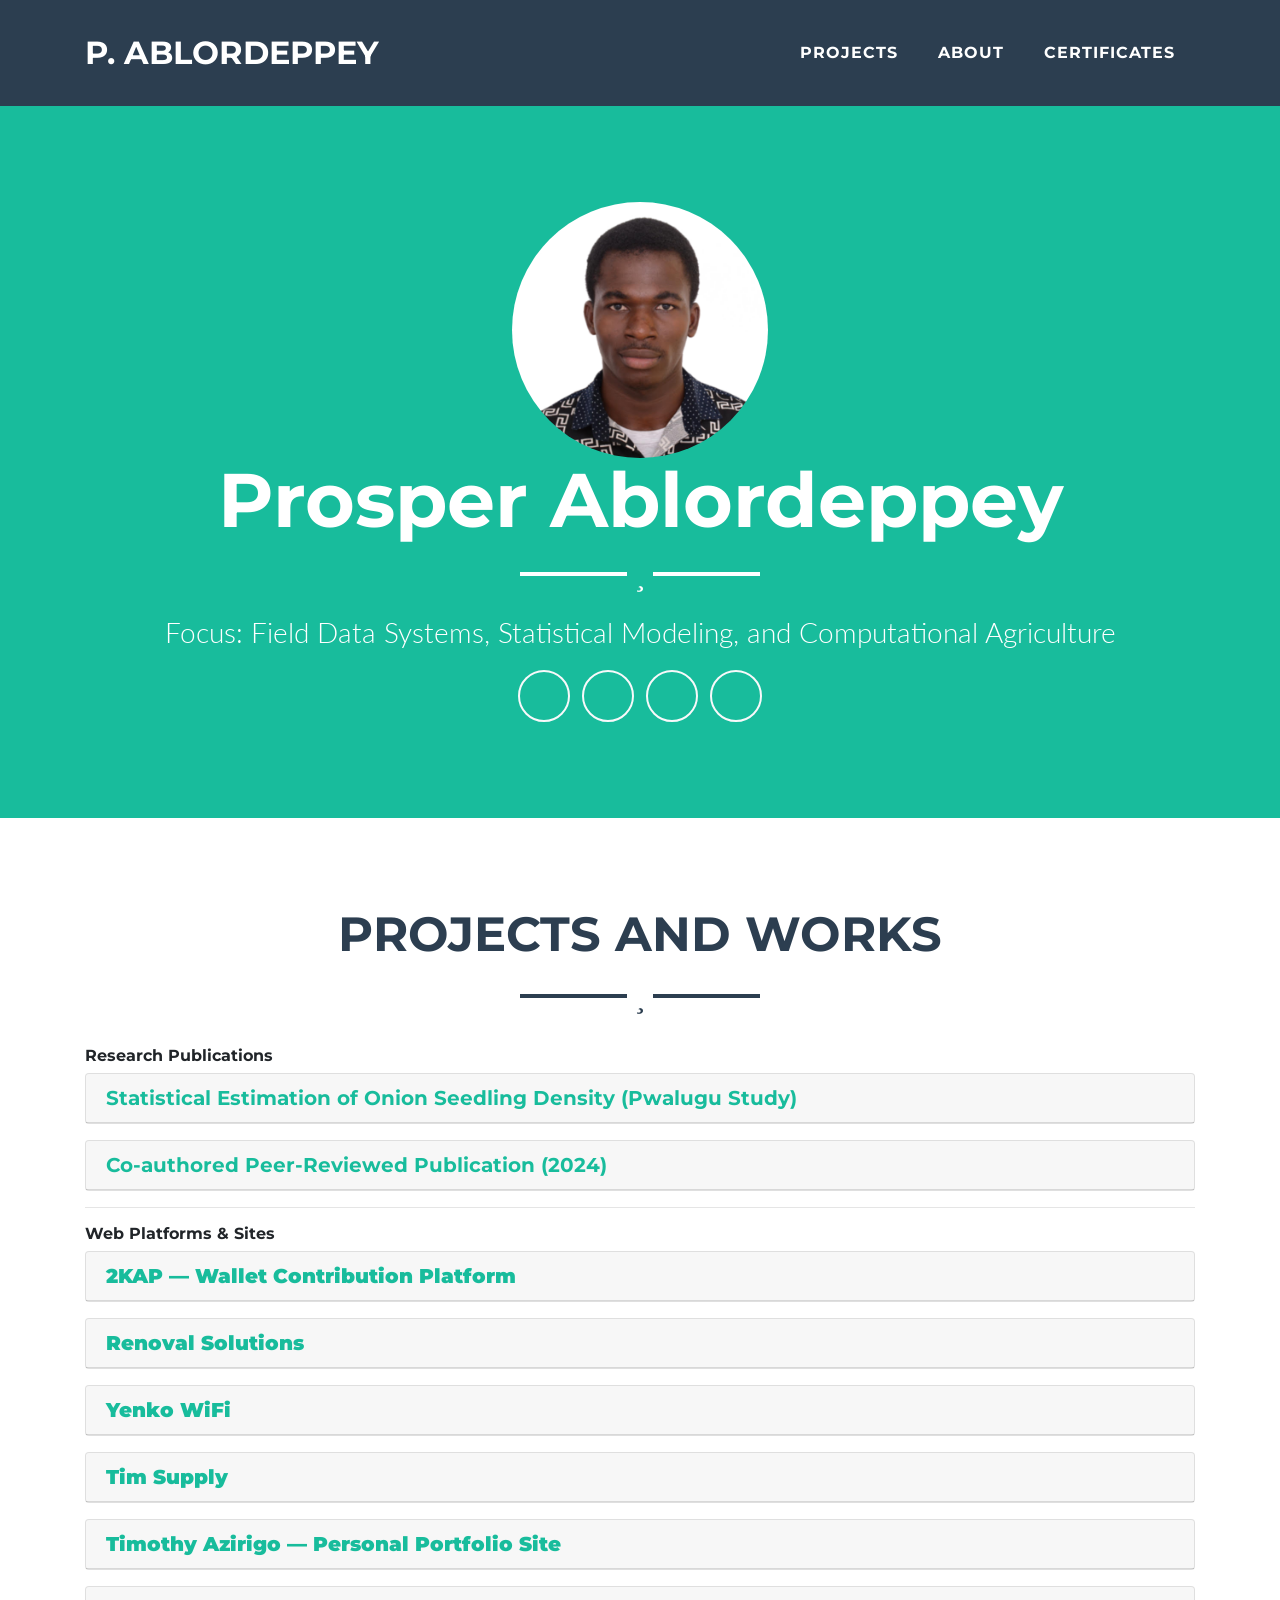
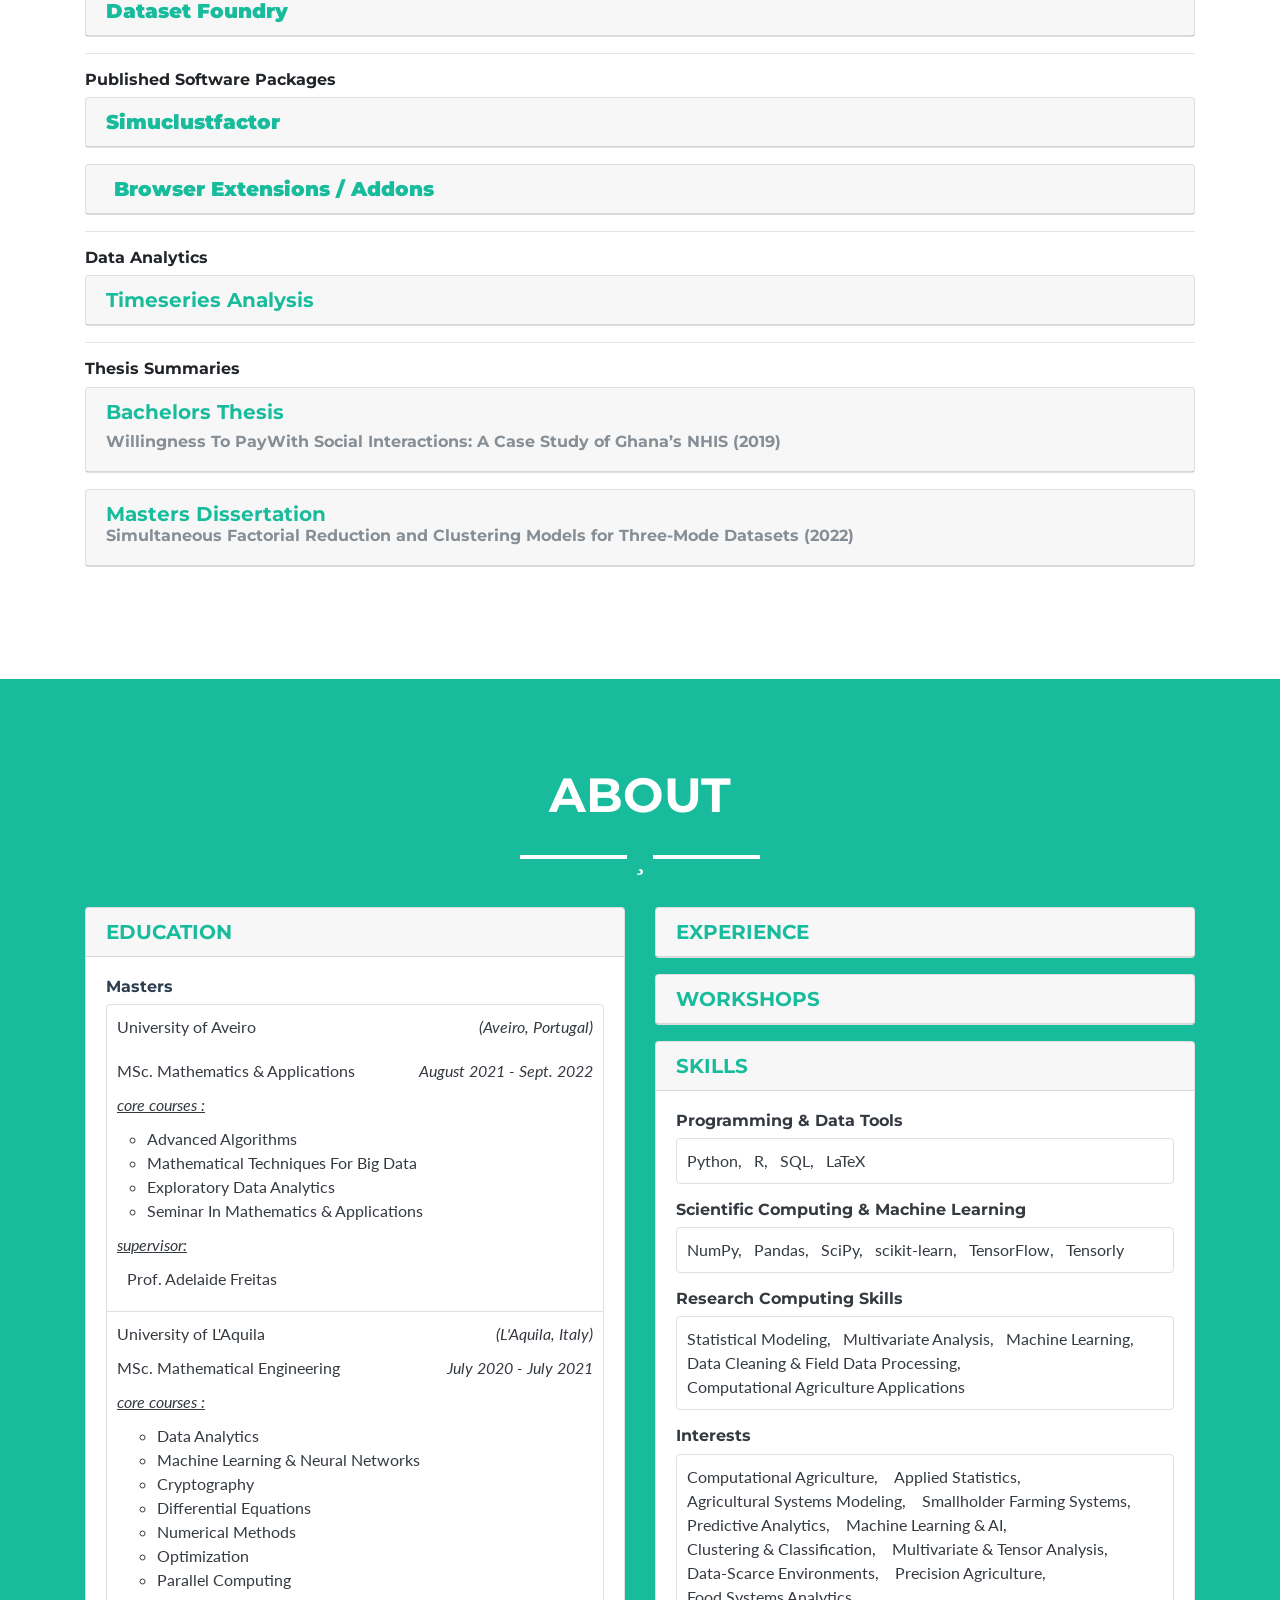
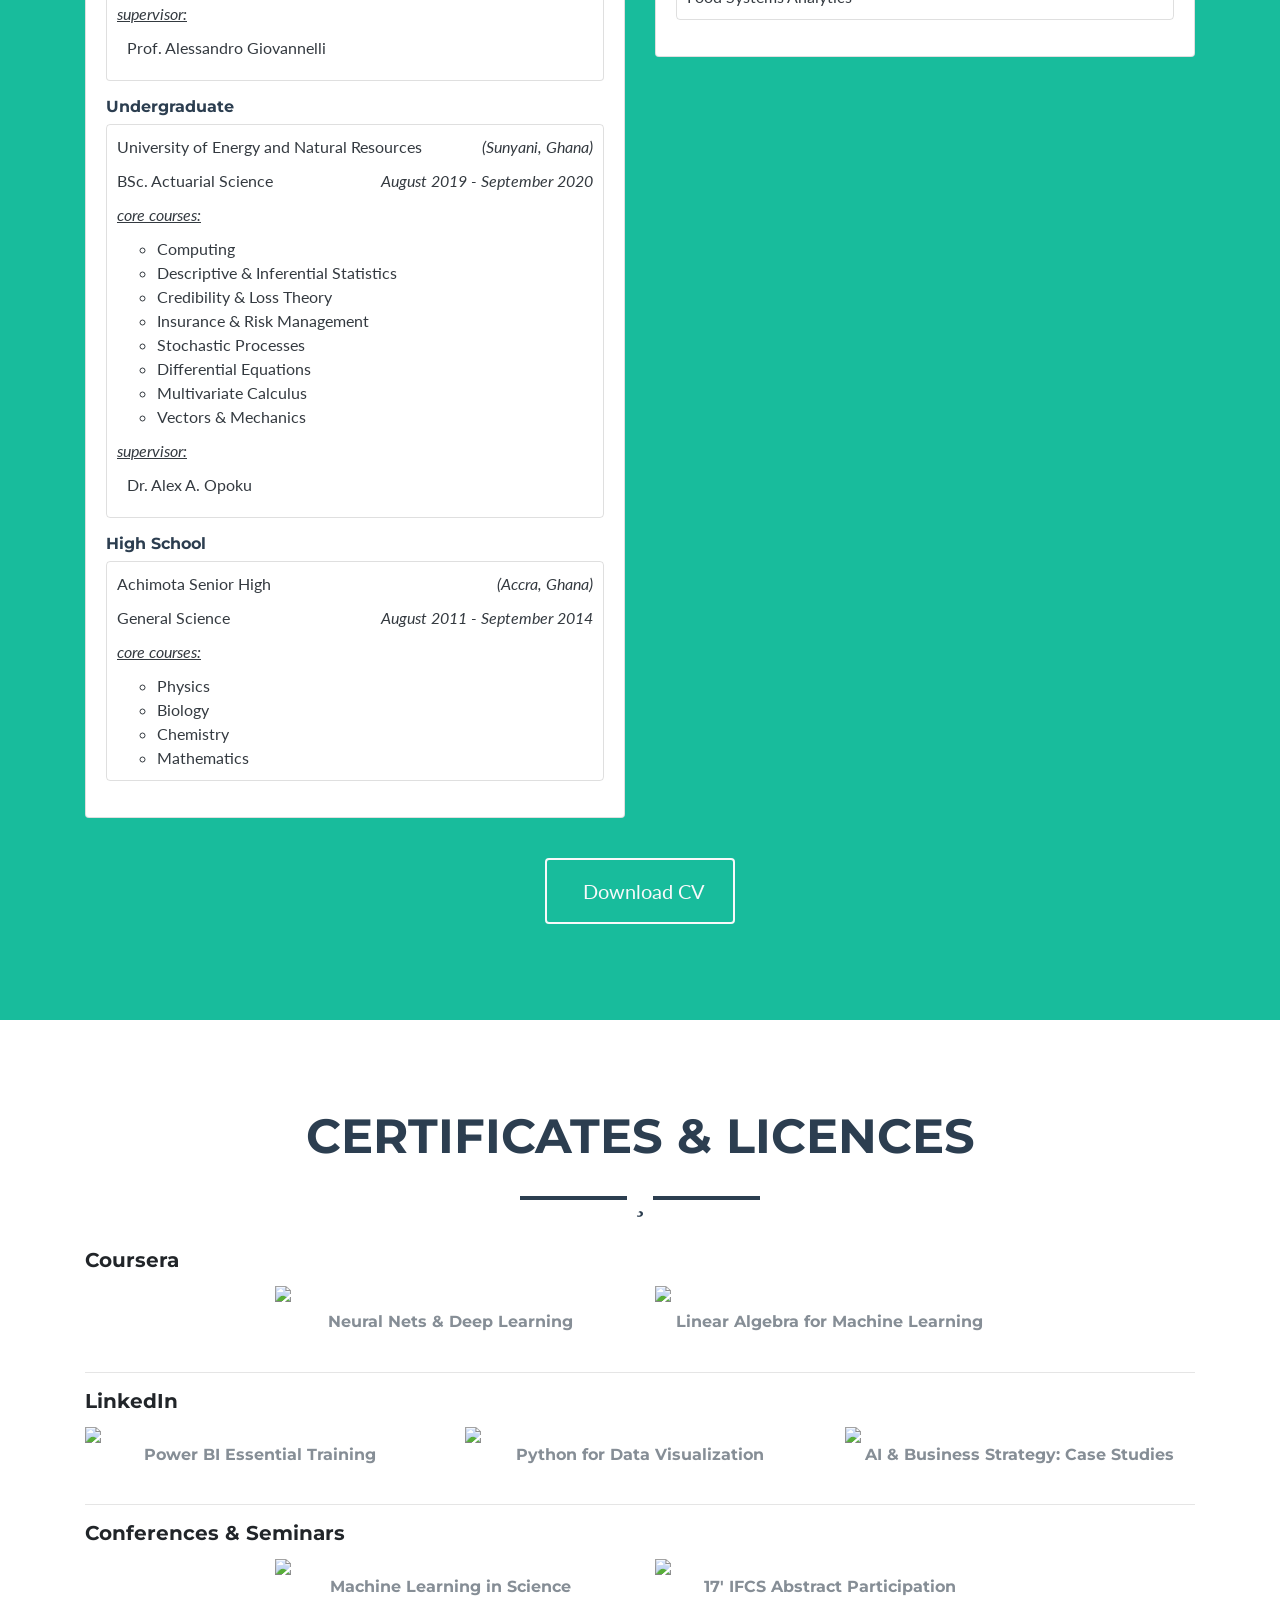
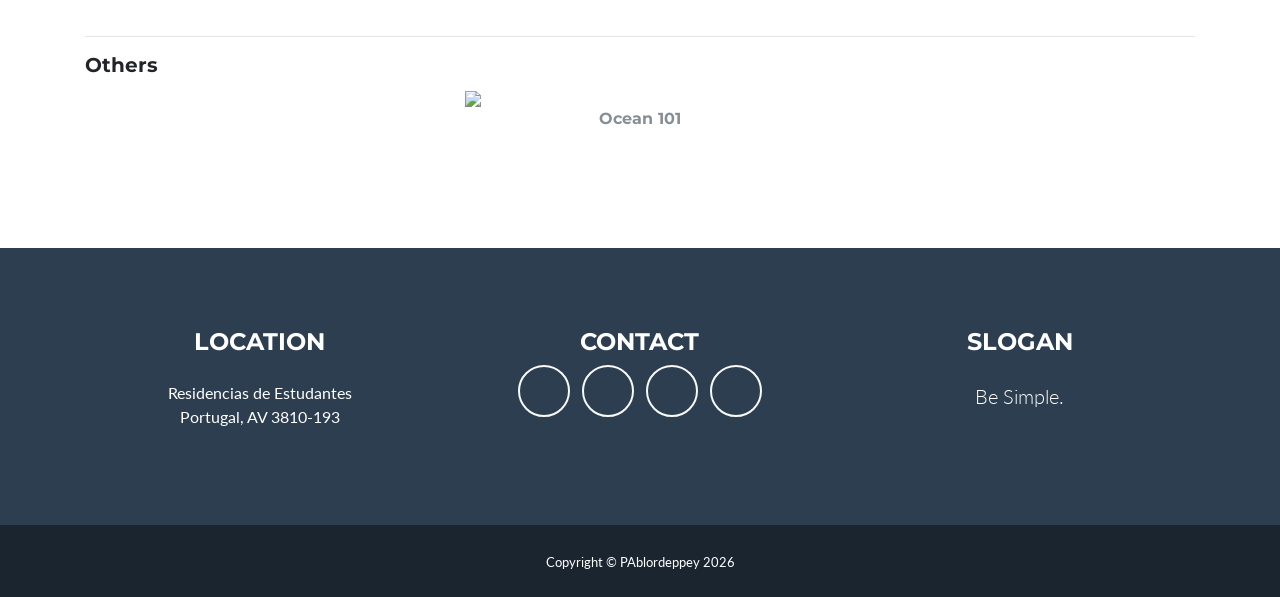
==== commit 99b7fb53: "append datasetfoundry entry" ====
--- a/docs/index.html
+++ b/docs/index.html
@@ -435,6 +435,76 @@
                         </div>
                     </div>
 
+                    <!-- Dataset Foundry -->
+                    <div class="card mb-3">
+                        <div class="card-header" role="tab">
+                            <h5 class="mb-0">
+                                <a data-toggle="collapse" aria-expanded="false" aria-controls="web-platforms .item-6"
+                                    href="#web-platforms .item-6">
+                                    <strong>Dataset Foundry</strong>
+                                </a>
+                            </h5>
+                        </div>
+                        <div class="collapse item-6" role="tabpanel" data-parent="#web-platforms">
+                            <div class="card-body">
+                                <p class="text-justify">
+                                    A synthetic data generation platform for researchers, students, and analysts
+                                    who need documented, defensible datasets when real data is scarce, restricted,
+                                    or simply doesn't exist yet. Each domain is its own "line family" with a
+                                    documented rationale behind every field, its own hypothesis table, and its own
+                                    methodology page. Every dataset is fully deterministic — seed, config, and
+                                    generator version always reproduce the same output byte-for-byte — and ships
+                                    with a manifest, checksum, data dictionary, and a ready-made citation block
+                                    (APA/MLA/Chicago/BibTeX), so results can be regenerated and verified rather
+                                    than taken on faith.
+                                </p>
+                                <ul class="list-group">
+                                    <li class="list-group-item">
+                                        <h6 class="text-muted">Live Site</h6>
+                                        <ul>
+                                            <li>
+                                                <a href="https://datasetfoundry.github.io/" target="_blank">
+                                                    datasetfoundry.github.io
+                                                </a>
+                                                <span class="badge badge-warning ml-2">Domain pending</span>
+                                            </li>
+                                        </ul>
+                                    </li>
+                                    <li class="list-group-item">
+                                        <h6 class="text-muted">Role</h6>
+                                        <ul>
+                                            <li>Founder &amp; Lead Developer</li>
+                                        </ul>
+                                    </li>
+                                    <li class="list-group-item">
+                                        <h6 class="text-muted">Stack</h6>
+                                        <ul>
+                                            <li>Django REST Framework backend, Astro &amp; TypeScript frontend —
+                                                frontend deployed via GitHub Pages</li>
+                                        </ul>
+                                    </li>
+                                    <li class="list-group-item">
+                                        <h6 class="text-muted">Target Users</h6>
+                                        <ul>
+                                            <li>Researchers, students, and analysts who need synthetic data for
+                                                work that would otherwise stall on missing real data</li>
+                                        </ul>
+                                    </li>
+                                    <li class="list-group-item">
+                                        <h6 class="text-muted">Features</h6>
+                                        <ul>
+                                            <li>Four live line families — Insurance, Finance, Health, and
+                                                Agriculture — each with its own generator, methodology page, and
+                                                hypothesis table; Ghana is the current default with country
+                                                selectable per generation on most lines; every download includes a
+                                                manifest, checksum, data dictionary, and citation block</li>
+                                        </ul>
+                                    </li>
+                                </ul>
+                            </div>
+                        </div>
+                    </div>
+
                 </div>
             </div>
             <hr />
@@ -585,7 +655,7 @@
                                                 <thead class="thead-dark">
                                                     <tr>
                                                         <th>
-                                                            <i class="fa fa-code mr-1"></i>Source Codes
+                                                            <i class="fa fa-plug mr-1"></i>Extension
                                                         </th>
                                                         <th>
                                                             <i class="fa fa-cloud-upload mr-1"></i>Publication
@@ -596,10 +666,7 @@
                                                     <!-- Alibaba -->
                                                     <tr>
                                                         <td>
-                                                            <a href="https://github.com/theaddonforge/alibaba-media-downloader"
-                                                                target="_blank">
-                                                                Alibaba Media Downloader
-                                                            </a>
+                                                            Alibaba Media Downloader
                                                         </td>
                                                         <td>
                                                             <a href="https://chromewebstore.google.com/detail/alibaba-media-downloader/opbecmocliofeeooopdodcneelbconmp?authuser=0&hl=en-GB"
@@ -609,19 +676,18 @@
                                                         </td>
                                                     </tr>
 
-                                                    <!-- AliExpress -->
+                                                    <!-- AliExpress: not published yet — no live store
+                                                         listing exists, so no store links here yet. -->
                                                     <tr>
                                                         <td>
-                                                            <a href="https://github.com/theaddonforge/aliexpress-media-downloader"
-                                                                target="_blank">
-                                                                AliExpress Media Downloader
-                                                            </a>
+                                                            AliExpress Media Downloader
                                                         </td>
                                                         <td>
-                                                            <a href="https://chromewebstore.google.com/detail/aliexpress-media-downloader/opbecmocliofeeooopdodcneelbconmp?authuser=0&hl=en-GB"
-                                                                target="_blank">Chrome Web Store</a><br />
-                                                            <a href="https://addons.mozilla.org/en-US/firefox/addon/aliexpress-media-downloader-pro/"
-                                                                target="_blank">Firefox Add‑ons</a>
+                                                            <!-- <span class="badge badge-warning p-2">In
+                                                                Development</span> -->
+                                                            <td>
+                                                            <a href="https://chromewebstore.google.com/detail/alibaba-media-downloader/opbecmocliofeeooopdodcneelbconmp?authuser=0&hl=en-GB"
+                                                                target="_blank">Chrome Web Store</a>
                                                         </td>
                                                     </tr>
 
@@ -639,10 +705,7 @@
                                                     <!-- YouTube Music Downloader -->
                                                     <tr>
                                                         <td>
-                                                            <a href="https://github.com/theaddonforge/youtube-music-downloader"
-                                                                target="_blank">
-                                                                YouTube Music Video Downloader
-                                                            </a>
+                                                            YouTube Music Video Downloader
                                                         </td>
                                                         <td>
                                                             <span class="badge badge-warning p-2">Upcoming
